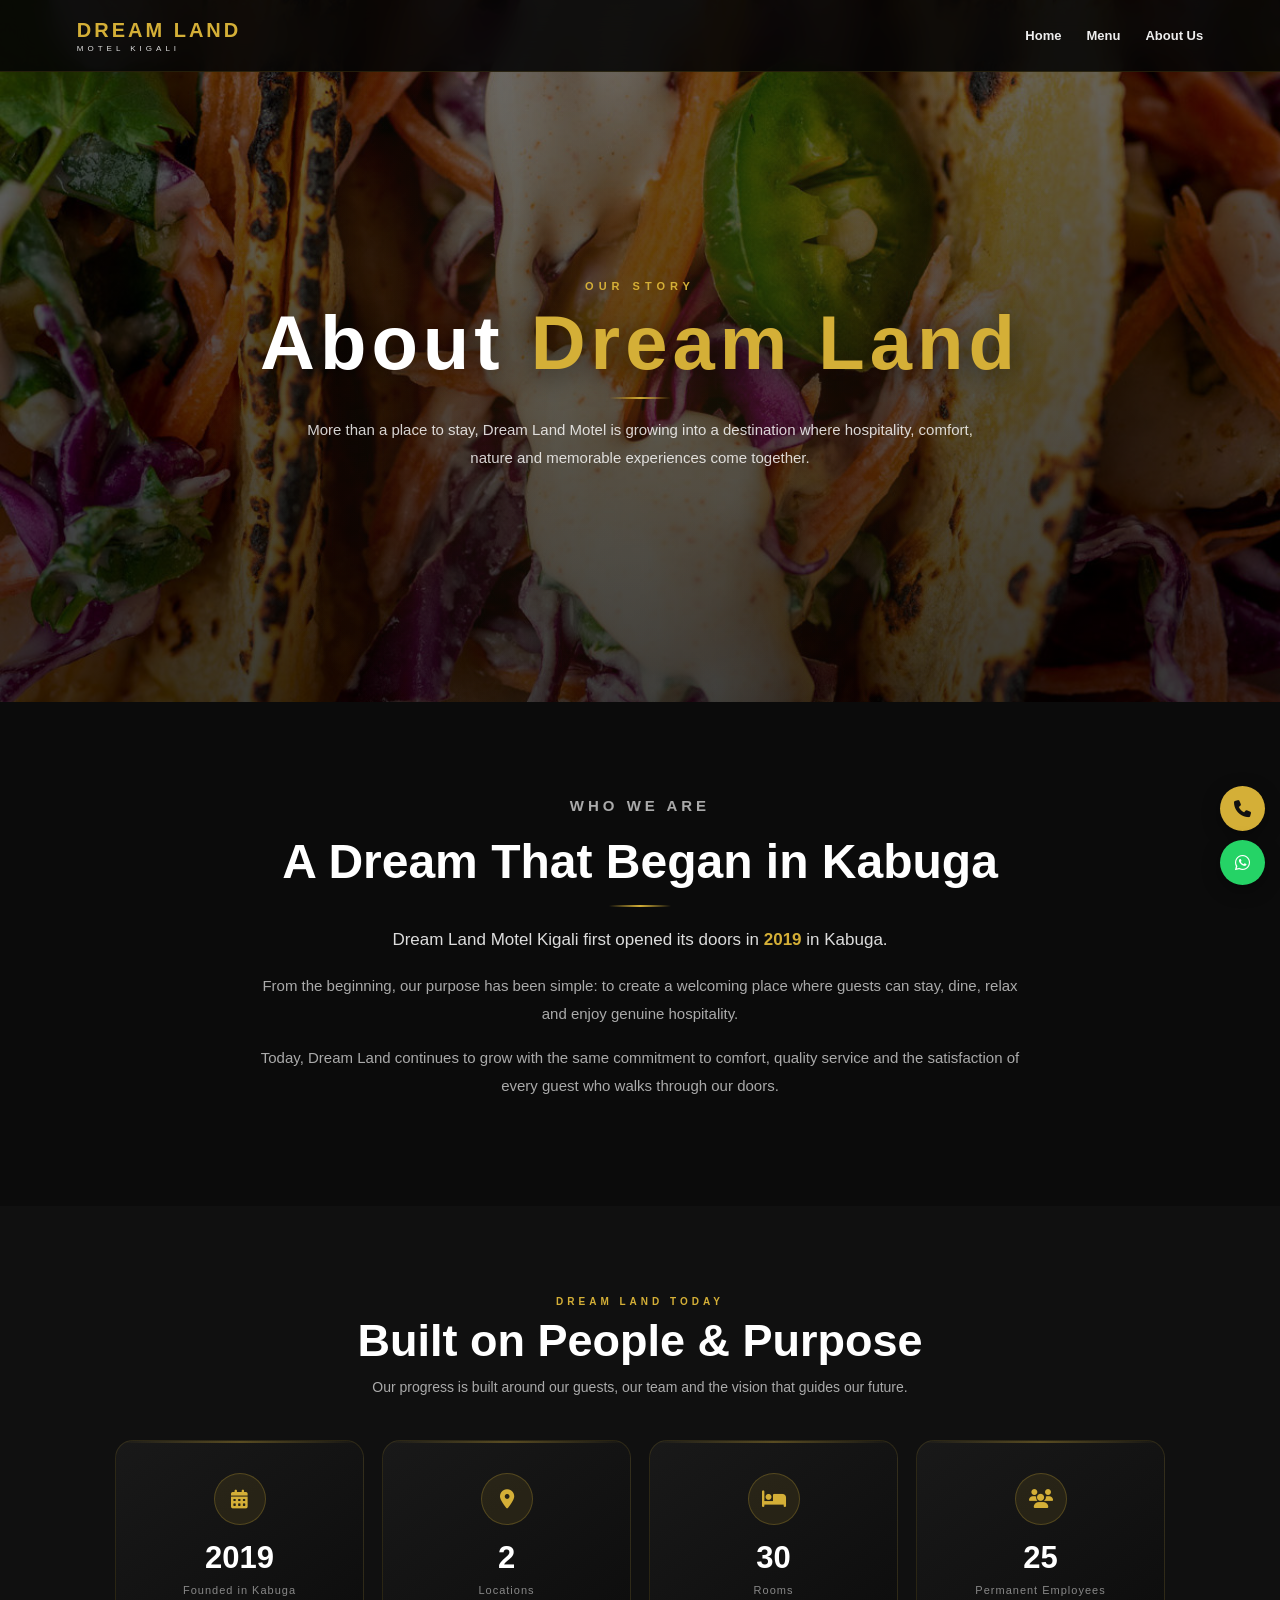
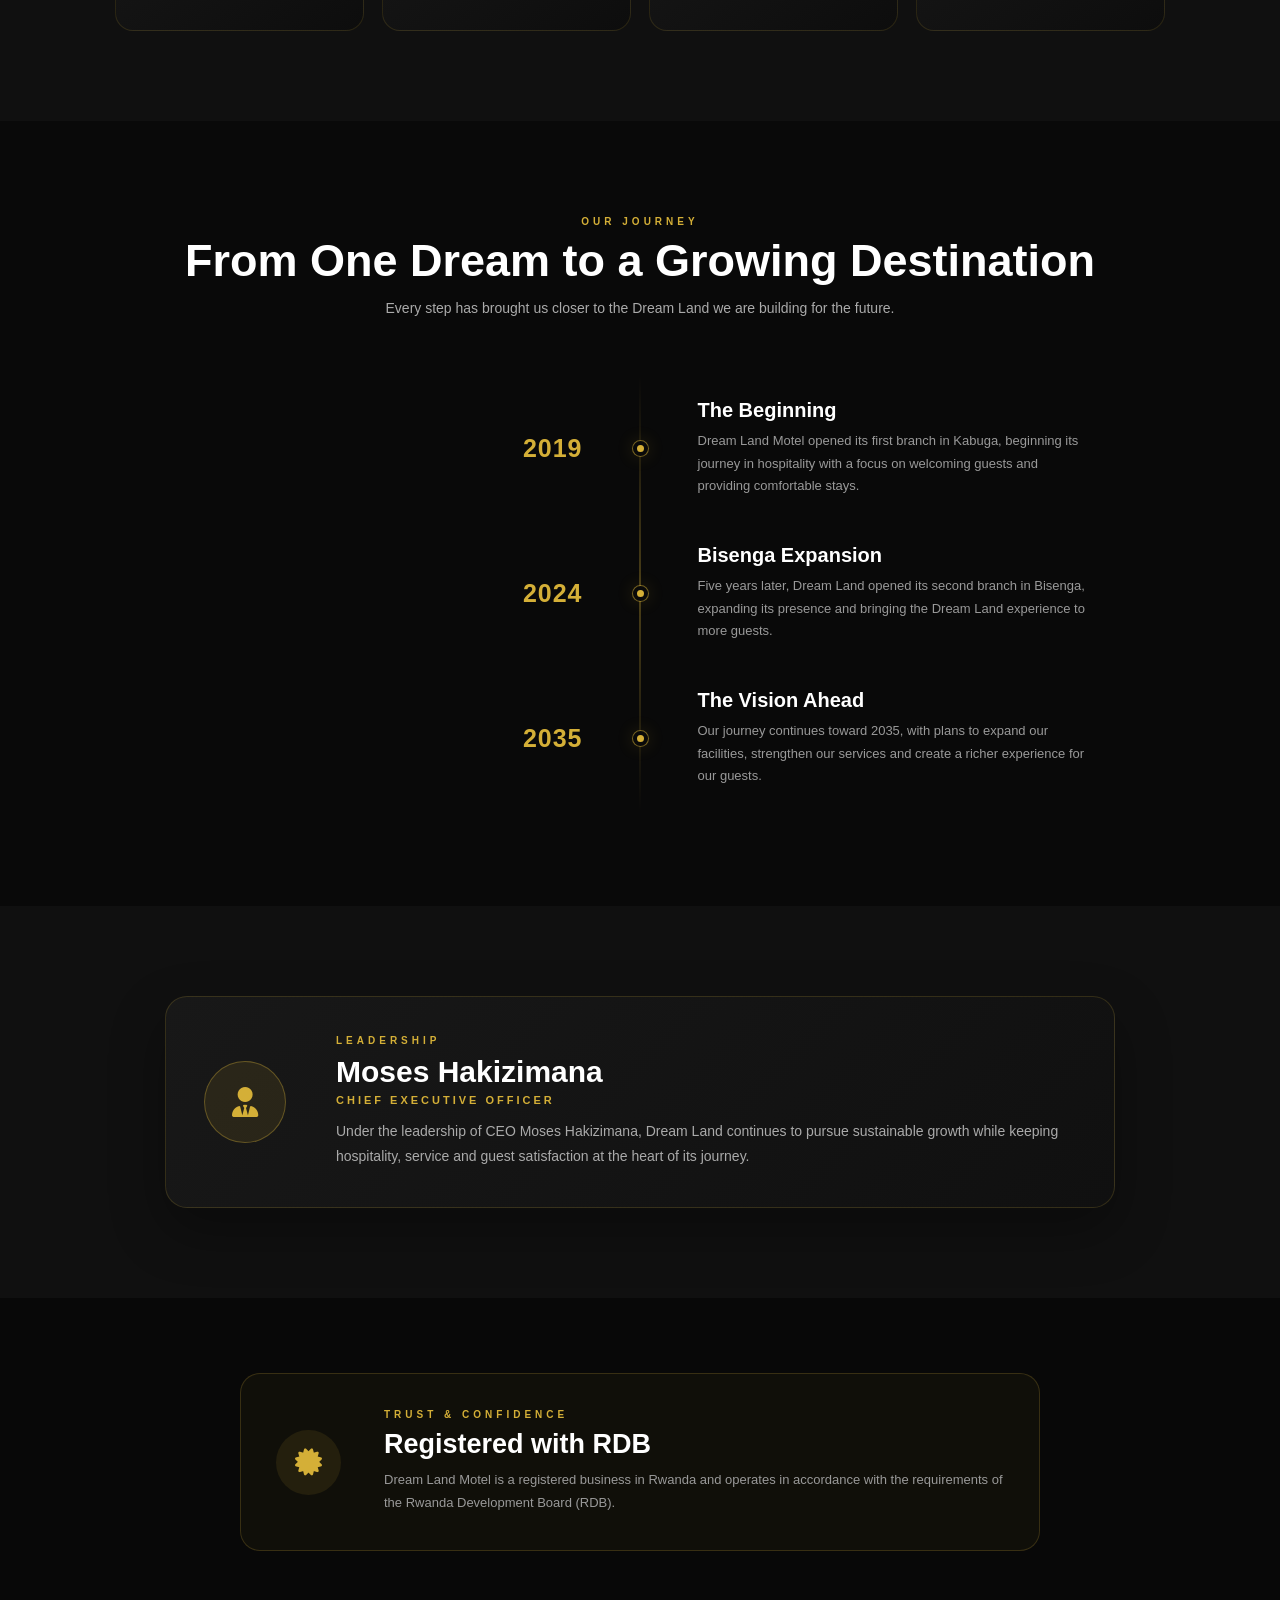
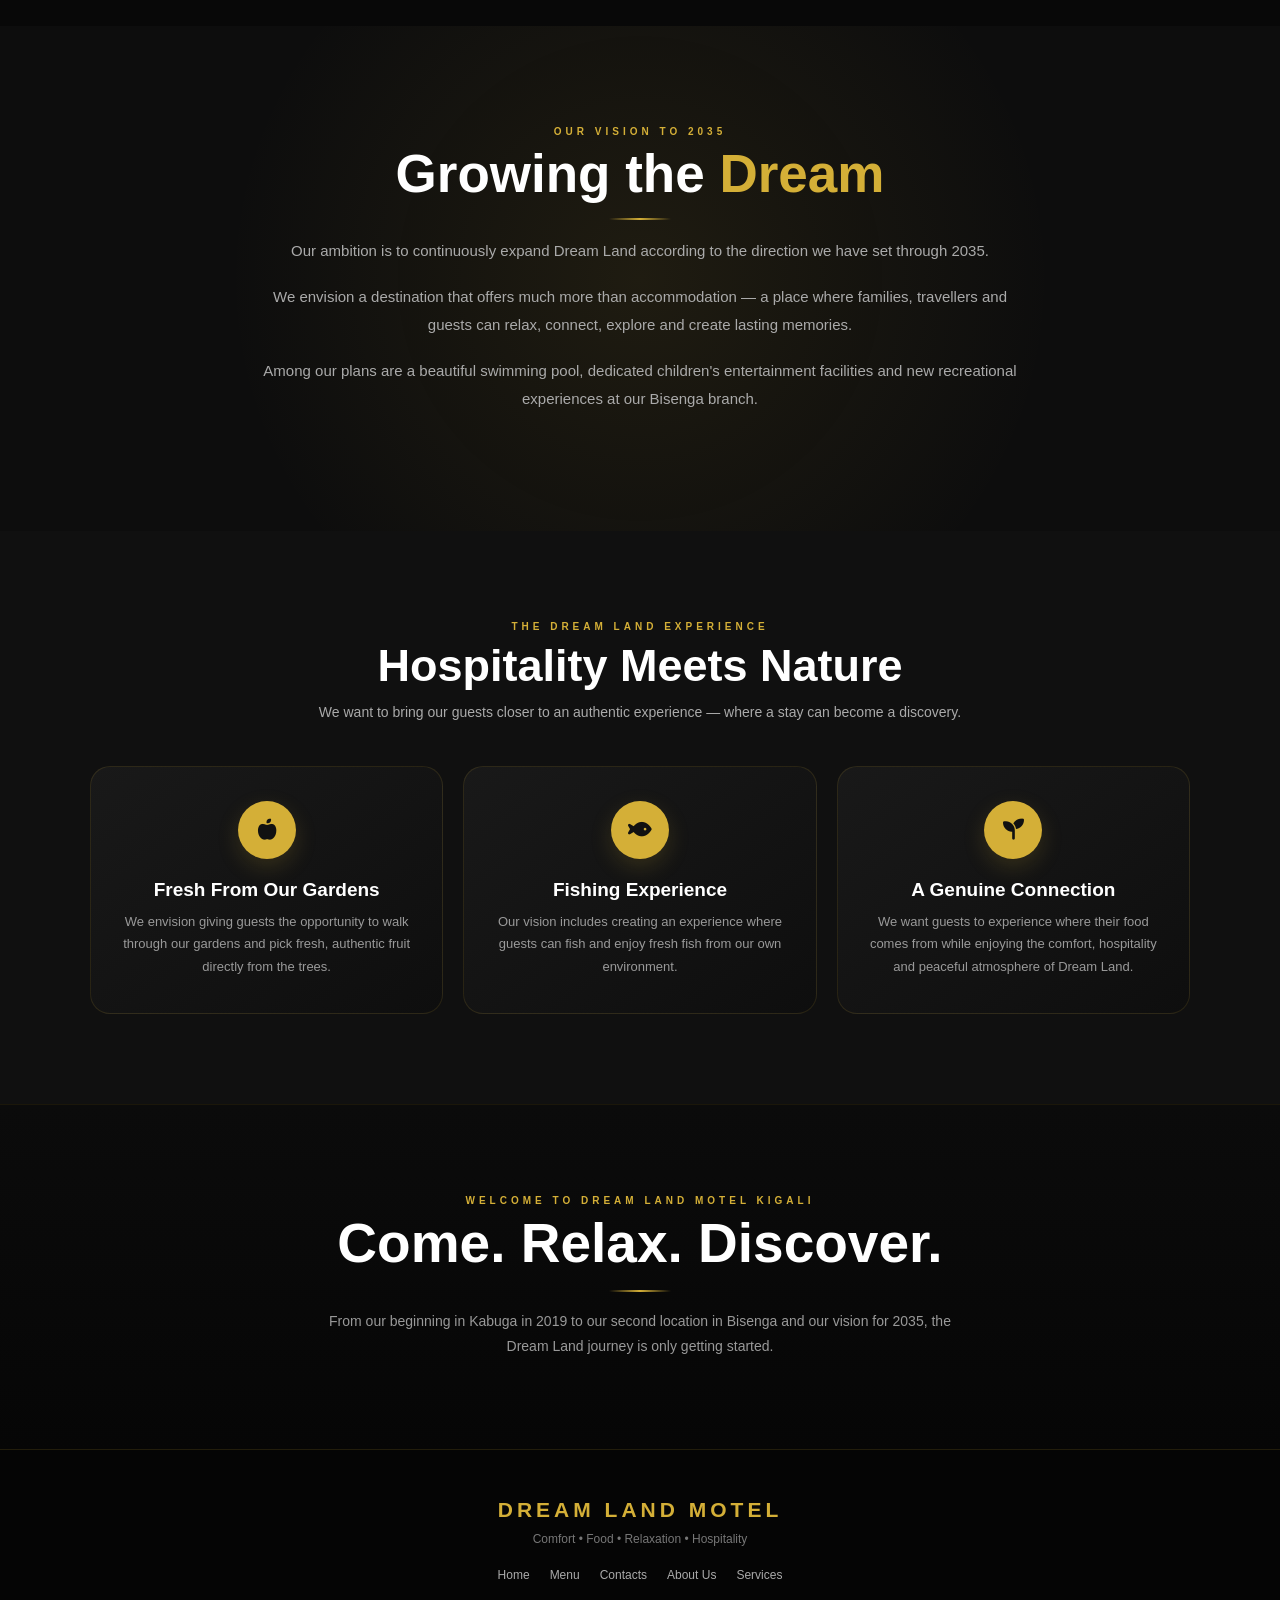
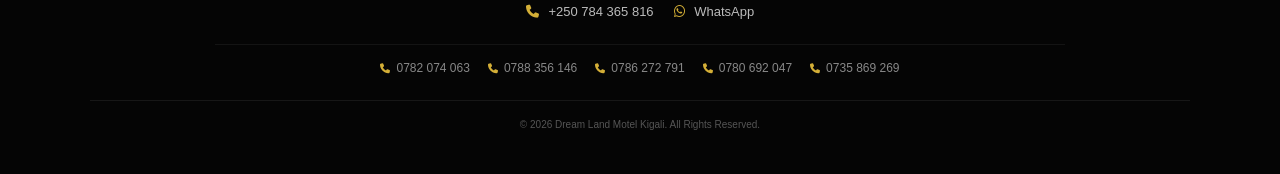
==== about.html @ d2a6b0a1 "Add files via upload" ====
<!DOCTYPE html><html lang="en"><head>
    <meta charset="UTF-8">
    <meta name="viewport" content="width=device-width, initial-scale=1.0"><title>About Us | Dream Land Motel Kigali</title>

<meta
    name="description"
    content="Discover the story, people, vision and future of Dream Land Motel Kigali."
>

<!-- Main Website CSS -->
<link rel="stylesheet" href="style.css">

<!-- About Page CSS -->
<link rel="stylesheet" href="about.css">

<!-- Font Awesome -->
<link
    rel="stylesheet"
    href="https://cdnjs.cloudflare.com/ajax/libs/font-awesome/6.5.2/css/all.min.css"
>

</head><body class="about-page"><!-- =====================================================
     PAGE LOADER
====================================================== -->

<div id="page-loader">

    <div class="loader-logo">
        DREAM LAND
    </div>

    <div class="loader-line"></div>

    <p>MOTEL KIGALI</p>

</div>


<!-- =====================================================
     NAVBAR
====================================================== -->

<header class="navbar">

    <a href="index.html" class="brand">

        <span class="brand-main">
            DREAM LAND
        </span>

        <span class="brand-sub">
            MOTEL KIGALI
        </span>

    </a>


    <button
        class="menu-toggle"
        id="menuToggle"
        aria-label="Open menu"
        aria-expanded="false"
        type="button"
    >
        <i class="fa-solid fa-bars"></i>
    </button>


    <nav class="nav-links" id="navLinks">

        <a href="index.html">
            Home
        </a>

        <a href="menu.html">
            Menu
        </a>

        <a href="about.html" class="active">
            About Us
        </a>

    </nav>

</header>


<!-- =====================================================
     ABOUT HERO
====================================================== -->

<section class="about-hero">

    <div class="about-hero-overlay"></div>


    <div class="about-hero-content reveal">

        <p class="about-kicker">
            OUR STORY
        </p>

        <h1>
            About <span>Dream Land</span>
        </h1>

        <div class="gold-line"></div>

        <p>
            More than a place to stay, Dream Land Motel is
            growing into a destination where hospitality,
            comfort, nature and memorable experiences come together.
        </p>

    </div>

</section>


<!-- =====================================================
     INTRO
====================================================== -->

<section class="about-intro">

    <div class="about-intro-inner reveal">

        <p class="small-label">
            WHO WE ARE
        </p>

        <h2>
            A Dream That Began in Kabuga
        </h2>

        <div class="gold-line"></div>

        <p class="about-lead">

            Dream Land Motel Kigali first opened its doors
            in <strong>2019</strong> in Kabuga.

        </p>

        <p>

            From the beginning, our purpose has been simple:
            to create a welcoming place where guests can stay,
            dine, relax and enjoy genuine hospitality.

        </p>

        <p>

            Today, Dream Land continues to grow with the same
            commitment to comfort, quality service and the
            satisfaction of every guest who walks through our doors.

        </p>

    </div>

</section>


<!-- =====================================================
     FACTS
====================================================== -->

<section class="about-facts">

    <div class="section-heading reveal">

        <p class="small-label">
            DREAM LAND TODAY
        </p>

        <h2>
            Built on People & Purpose
        </h2>

        <p>
            Our progress is built around our guests,
            our team and the vision that guides our future.
        </p>

    </div>


    <div class="about-facts-grid">


        <div class="about-fact-card reveal">

            <div class="about-fact-icon">
                <i class="fa-solid fa-calendar-days"></i>
            </div>

            <strong>
                2019
            </strong>

            <span>
                Founded in Kabuga
            </span>

        </div>


        <div class="about-fact-card reveal">

            <div class="about-fact-icon">
                <i class="fa-solid fa-location-dot"></i>
            </div>

            <strong>
                2
            </strong>

            <span>
                Locations
            </span>

        </div>


        <div class="about-fact-card reveal">

            <div class="about-fact-icon">
                <i class="fa-solid fa-bed"></i>
            </div>

            <strong>
                30
            </strong>

            <span>
                Rooms
            </span>

        </div>


        <div class="about-fact-card reveal">

            <div class="about-fact-icon">
                <i class="fa-solid fa-users"></i>
            </div>

            <strong>
                25
            </strong>

            <span>
                Permanent Employees
            </span>

        </div>

    </div>

</section>


<!-- =====================================================
     JOURNEY
====================================================== -->

<section class="about-journey">

    <div class="section-heading reveal">

        <p class="small-label">
            OUR JOURNEY
        </p>

        <h2>
            From One Dream to a Growing Destination
        </h2>

        <p>
            Every step has brought us closer to the Dream Land
            we are building for the future.
        </p>

    </div>


    <div class="journey-timeline">


        <div class="journey-item reveal">

            <div class="journey-year">
                2019
            </div>

            <div class="journey-dot"></div>

            <div class="journey-content">

                <h3>
                    The Beginning
                </h3>

                <p>
                    Dream Land Motel opened its first branch
                    in Kabuga, beginning its journey in
                    hospitality with a focus on welcoming
                    guests and providing comfortable stays.
                </p>

            </div>

        </div>


        <div class="journey-item reveal">

            <div class="journey-year">
                2024
            </div>

            <div class="journey-dot"></div>

            <div class="journey-content">

                <h3>
                    Bisenga Expansion
                </h3>

                <p>
                    Five years later, Dream Land opened its
                    second branch in Bisenga, expanding its
                    presence and bringing the Dream Land
                    experience to more guests.
                </p>

            </div>

        </div>


        <div class="journey-item reveal">

            <div class="journey-year">
                2035
            </div>

            <div class="journey-dot"></div>

            <div class="journey-content">

                <h3>
                    The Vision Ahead
                </h3>

                <p>
                    Our journey continues toward 2035, with
                    plans to expand our facilities, strengthen
                    our services and create a richer experience
                    for our guests.
                </p>

            </div>

        </div>

    </div>

</section>


<!-- =====================================================
     LEADERSHIP
====================================================== -->

<section class="about-leadership">

    <div class="leadership-card reveal">

        <div class="leadership-icon">

            <i class="fa-solid fa-user-tie"></i>

        </div>


        <div>

            <p class="small-label">
                LEADERSHIP
            </p>

            <h2>
                Moses Hakizimana
            </h2>

            <p class="leadership-role">
                Chief Executive Officer
            </p>

            <p>
                Under the leadership of CEO Moses Hakizimana,
                Dream Land continues to pursue sustainable growth
                while keeping hospitality, service and guest
                satisfaction at the heart of its journey.
            </p>

        </div>

    </div>

</section>


<!-- =====================================================
     TRUST / RDB
====================================================== -->

<section class="about-trust">

    <div class="about-trust-content reveal">

        <div class="trust-icon">

            <i class="fa-solid fa-certificate"></i>

        </div>


        <div>

            <p class="small-label">
                TRUST & CONFIDENCE
            </p>

            <h2>
                Registered with RDB
            </h2>

            <p>
                Dream Land Motel is a registered business
                in Rwanda and operates in accordance with
                the requirements of the Rwanda Development
                Board (RDB).
            </p>

        </div>

    </div>

</section>


<!-- =====================================================
     VISION 2035
====================================================== -->

<section class="about-vision">

    <div class="vision-inner reveal">

        <p class="small-label">
            OUR VISION TO 2035
        </p>

        <h2>
            Growing the <span>Dream</span>
        </h2>

        <div class="gold-line"></div>

        <p>
            Our ambition is to continuously expand Dream Land
            according to the direction we have set through 2035.
        </p>

        <p>
            We envision a destination that offers much more
            than accommodation — a place where families,
            travellers and guests can relax, connect, explore
            and create lasting memories.
        </p>

        <p>
            Among our plans are a beautiful swimming pool,
            dedicated children's entertainment facilities
            and new recreational experiences at our Bisenga branch.
        </p>

    </div>

</section>


<!-- =====================================================
     DREAM LAND EXPERIENCE
====================================================== -->

<section class="about-experience">

    <div class="section-heading reveal">

        <p class="small-label">
            THE DREAM LAND EXPERIENCE
        </p>

        <h2>
            Hospitality Meets Nature
        </h2>

        <p>
            We want to bring our guests closer to an authentic
            experience — where a stay can become a discovery.
        </p>

    </div>


    <div class="experience-grid">


        <div class="experience-card reveal">

            <div class="experience-icon">

                <i class="fa-solid fa-apple-whole"></i>

            </div>

            <h3>
                Fresh From Our Gardens
            </h3>

            <p>
                We envision giving guests the opportunity to
                walk through our gardens and pick fresh,
                authentic fruit directly from the trees.
            </p>

        </div>


        <div class="experience-card reveal">

            <div class="experience-icon">

                <i class="fa-solid fa-fish"></i>

            </div>

            <h3>
                Fishing Experience
            </h3>

            <p>
                Our vision includes creating an experience
                where guests can fish and enjoy fresh fish
                from our own environment.
            </p>

        </div>


        <div class="experience-card reveal">

            <div class="experience-icon">

                <i class="fa-solid fa-seedling"></i>

            </div>

            <h3>
                A Genuine Connection
            </h3>

            <p>
                We want guests to experience where their food
                comes from while enjoying the comfort,
                hospitality and peaceful atmosphere of Dream Land.
            </p>

        </div>

    </div>

</section>


<!-- =====================================================
     FINAL CTA
====================================================== -->

<section class="about-final">

    <div class="about-final-inner reveal">

        <p class="small-label">
            WELCOME TO DREAM LAND MOTEL KIGALI
        </p>

        <h2>
            Come. Relax. Discover.
        </h2>

        <div class="gold-line"></div>

        <p>
            From our beginning in Kabuga in 2019 to our second
            location in Bisenga and our vision for 2035,
            the Dream Land journey is only getting started.
        </p>

    </div>

</section>


<!-- =====================================================
     FLOATING CONTACT
====================================================== -->

<div class="floating-actions">

    <a
        href="tel:+250784365816"
        class="floating-call"
        aria-label="Call Dream Land Motel"
    >

        <i class="fa-solid fa-phone"></i>

    </a>


    <a
        href="https://wa.me/250784365816"
        class="floating-whatsapp"
        target="_blank"
        rel="noopener noreferrer"
        aria-label="WhatsApp Dream Land Motel"
    >

        <i class="fa-brands fa-whatsapp"></i>

    </a>

</div>


<!-- =====================================================
     FOOTER
====================================================== -->

<footer>

    <div class="footer-logo">
        DREAM LAND MOTEL
    </div>

    <p>
        Comfort • Food • Relaxation • Hospitality
    </p>


    <div class="footer-links">

        <a href="index.html">
            Home
        </a>

        <a href="menu.html">
            Menu
        </a>

        <a href="contact.html">
            Contacts
        </a>

        <a href="about.html">
            About Us
        </a>

        <a href="services.html">
            Services
        </a>

    </div>


    <div class="footer-contact">

        <a href="tel:+250784365816">

            <i class="fa-solid fa-phone"></i>

            +250 784 365 816

        </a>


        <a
            href="https://wa.me/250784365816"
            target="_blank"
            rel="noopener noreferrer"
        >

            <i class="fa-brands fa-whatsapp"></i>

            WhatsApp

        </a>

    </div>


    <div class="footer-other-numbers">

        <a href="tel:+250782074063">
            <i class="fa-solid fa-phone"></i>
            0782 074 063
        </a>

        <a href="tel:+250788356146">
            <i class="fa-solid fa-phone"></i>
            0788 356 146
        </a>

        <a href="tel:+250786272791">
            <i class="fa-solid fa-phone"></i>
            0786 272 791
        </a>

        <a href="tel:+250780692047">
            <i class="fa-solid fa-phone"></i>
            0780 692 047
        </a>

        <a href="tel:+250735869269">
            <i class="fa-solid fa-phone"></i>
            0735 869 269
        </a>

    </div>


    <p class="copyright">
        © 2026 Dream Land Motel Kigali.
        All Rights Reserved.
    </p>

</footer>


<!-- =====================================================
     JAVASCRIPT
====================================================== -->

<script src="script.js"></script>

</body></html>
---- style.css ----
/* =====================================================
   DREAM LAND MOTEL KIGALI
   PREMIUM HOME PAGE STYLE
===================================================== */

* {
    margin: 0;
    padding: 0;
    box-sizing: border-box;
}

html {
    scroll-behavior: smooth;
}

body {
    font-family: Arial, Helvetica, sans-serif;
    background: #080808;
    color: #fff;
    overflow-x: hidden;
}

a {
    text-decoration: none;
    color: inherit;
}

:root {
    --gold: #d4af37;
    --gold-light: #f3d56b;
    --black: #070707;
    --dark: #101010;
    --white: #fff;
    --gray: #aaa;
}

/* =====================================================
   PAGE LOADER
===================================================== */

#page-loader {
    position: fixed;
    inset: 0;
    z-index: 9999;

    display: flex;
    flex-direction: column;
    align-items: center;
    justify-content: center;

    background: #070707;

    transition:
        opacity .7s ease,
        visibility .7s ease;
}

#page-loader.hide {
    opacity: 0;
    visibility: hidden;
}

.loader-logo {
    color: var(--gold);
    font-size: 27px;
    font-weight: 800;
    letter-spacing: 6px;
}

.loader-line {
    width: 70px;
    height: 2px;
    margin: 13px 0;

    background: var(--gold);

    animation: loaderLine 1.5s ease-in-out infinite;
}

#page-loader p {
    color: #888;
    font-size: 10px;
    letter-spacing: 4px;
}

@keyframes loaderLine {
    0%,
    100% {
        width: 30px;
        opacity: .35;
    }

    50% {
        width: 90px;
        opacity: 1;
    }
}

/* =====================================================
   NAVBAR
===================================================== */

.navbar {
    position: fixed;
    top: 0;
    left: 0;
    width: 100%;

    min-height: 72px;
    padding: 12px 6%;

    display: flex;
    align-items: center;
    justify-content: space-between;

    background: rgba(5, 5, 5, .84);
    backdrop-filter: blur(14px);
    -webkit-backdrop-filter: blur(14px);

    border-bottom: 1px solid rgba(212, 175, 55, .14);

    z-index: 1000;
}

/* BRAND */

.brand {
    display: flex;
    flex-direction: column;
}

.brand-main {
    color: var(--gold);
    font-size: 20px;
    font-weight: 800;
    letter-spacing: 3px;
}

.brand-sub {
    margin-top: 2px;

    color: #ddd;
    font-size: 8px;
    letter-spacing: 4px;
}

/* DESKTOP NAV */

.nav-links {
    display: flex;
    align-items: center;
    gap: 25px;
}

.nav-links a {
    position: relative;

    padding: 7px 0;

    color: #eee;
    font-size: 13px;
    font-weight: 600;

    transition: color .3s ease;
}

.nav-links a::after {
    content: "";

    position: absolute;
    left: 50%;
    bottom: 0;

    width: 0;
    height: 2px;

    background: var(--gold);

    transform: translateX(-50%);

    transition: width .3s ease;
}

.nav-links a:hover {
    color: var(--gold);
}

.nav-links a:hover::after {
    width: 100%;
}

/* =====================================================
   MENU TOGGLE
===================================================== */

.menu-toggle {
    display: none;

    width: 42px;
    height: 42px;

    align-items: center;
    justify-content: center;

    border: 1px solid rgba(212, 175, 55, .55);
    border-radius: 50%;

    background: rgba(0, 0, 0, .25);

    color: var(--gold);
    font-size: 19px;

    cursor: pointer;

    transition:
        background .3s ease,
        transform .3s ease;
}

.menu-toggle:hover {
    background: rgba(212, 175, 55, .12);
    transform: rotate(5deg);
}

/* =====================================================
   HERO
===================================================== */

.hero {
    position: relative;

    min-height: 100svh;

    display: flex;
    align-items: center;
    justify-content: center;

    text-align: center;

    background:
        linear-gradient(
            180deg,
            rgba(0, 0, 0, .58) 0%,
            rgba(0, 0, 0, .50) 45%,
            rgba(0, 0, 0, .78) 100%
        ),
        url("hero.jpg") center center / cover no-repeat;

    overflow: hidden;
}

.hero-overlay {
    position: absolute;
    inset: 0;

    background:
        radial-gradient(
            circle at center,
            rgba(212, 175, 55, .08),
            transparent 58%
        );

    pointer-events: none;
}

.hero-content {
    position: relative;
    z-index: 2;

    width: min(720px, 90%);

    padding-top: 70px;
    padding-bottom: 30px;

    animation: heroEnter 1s ease both;
}

@keyframes heroEnter {
    from {
        opacity: 0;
        transform: translateY(18px);
    }

    to {
        opacity: 1;
        transform: translateY(0);
    }
}

/* HERO LABEL */

.hero-label {
    margin-bottom: 10px;

    color: var(--gold);
    font-size: 11px;
    font-weight: 700;
    letter-spacing: 5px;
}

/* MAIN TITLE */

.hero h1 {
    color: #fff;

    font-size: clamp(46px, 8vw, 82px);
    font-weight: 900;

    line-height: .94;
    letter-spacing: 7px;

    text-shadow:
        0 5px 30px rgba(0, 0, 0, .55);
}

/* SUB TITLE */

.hero h2 {
    margin-top: 9px;

    color: var(--gold);

    font-size: clamp(17px, 3vw, 26px);
    font-weight: 500;

    line-height: 1;
    letter-spacing: 7px;
}

/* GOLD LINE */

.gold-line {
    width: 62px;
    height: 2px;

    margin: 17px auto;

    background:
        linear-gradient(
            90deg,
            transparent,
            var(--gold),
            transparent
        );
}

/* HERO DESCRIPTION */

.hero-text {
    max-width: 570px;

    margin: 0 auto;

    color: rgba(255, 255, 255, .82);

    font-size: 14px;
    line-height: 1.7;
}

/* =====================================================
   VIEW OUR MENU
   SPECIAL BUTTON
===================================================== */

.hero-menu-action {
    margin-top: 25px;
    margin-bottom: 25px;
}

.our-menu-pulse {
    position: relative;

    display: inline-flex;
    align-items: center;
    justify-content: center;

    min-width: 225px;

    padding: 13px 27px;

    border-radius: 999px;

    background:
        linear-gradient(
            135deg,
            var(--gold),
            var(--gold-light)
        );

    color: #111;

    font-size: 16px;
    font-weight: 800;
    letter-spacing: .6px;

    border: 1px solid rgba(255, 255, 255, .28);

    box-shadow:
        0 8px 25px rgba(212, 175, 55, .22);

    animation: menuGlow 2s ease-in-out infinite;

    transition:
        transform .3s ease,
        box-shadow .3s ease;
}

.our-menu-pulse::before {
    content: "";

    position: absolute;
    inset: -4px;

    border: 1px solid rgba(212, 175, 55, .35);
    border-radius: inherit;

    opacity: 0;

    animation: menuRing 2s ease-in-out infinite;
}

.our-menu-pulse:hover {
    transform: translateY(-3px);

    box-shadow:
        0 12px 32px rgba(212, 175, 55, .38);
}

@keyframes menuGlow {
    0%,
    100% {
        box-shadow:
            0 7px 22px rgba(212, 175, 55, .18);
    }

    50% {
        box-shadow:
            0 9px 30px rgba(212, 175, 55, .38);
    }
}

@keyframes menuRing {
    0% {
        transform: scale(.95);
        opacity: 0;
    }

    40% {
        opacity: .45;
    }

    100% {
        transform: scale(1.08);
        opacity: 0;
    }
}

/* =====================================================
   ORDER / BOOK BUTTONS
===================================================== */

.hero-actions {
    display: flex;

    align-items: center;
    justify-content: center;

    gap: 12px;

    flex-wrap: wrap;
}

.hero-button {
    display: inline-flex;

    align-items: center;
    justify-content: center;

    gap: 8px;

    width: 145px;

    padding: 10px 17px;

    border: 1px solid rgba(212, 175, 55, .55);
    border-radius: 999px;

    background:
        rgba(5, 5, 5, .48);

    color: #fff;

    font-size: 12px;
    font-weight: 700;

    backdrop-filter: blur(7px);
    -webkit-backdrop-filter: blur(7px);

    transition:
        transform .3s ease,
        background .3s ease,
        color .3s ease,
        border-color .3s ease;
}

.hero-button i {
    color: var(--gold);
    font-size: 12px;

    transition: color .3s ease;
}

.hero-button:hover {
    transform: translateY(-3px);

    background: var(--gold);
    color: #111;

    border-color: var(--gold);
}

.hero-button:hover i {
    color: #111;
}

/* =====================================================
   INTRO
===================================================== */

.intro {
    padding: 82px 8%;

    text-align: center;

    background: #0b0b0b;
}

.small-label {
    margin-bottom: 9px;

    color: var(--gold);

    font-size: 10px;
    font-weight: 700;

    letter-spacing: 4px;
}

.intro h2,
.final-message h2 {
    color: #fff;

    font-size: clamp(29px, 5vw, 45px);
    line-height: 1.1;
}

.intro > p:last-child,
.final-message > p:last-child {
    max-width: 680px;

    margin: 0 auto;

    color: #aaa;

    font-size: 15px;
    line-height: 1.8;
}

/* =====================================================
   SERVICES
===================================================== */

.home-services {
    padding: 82px 7%;

    background: #0d0d0d;
}

.section-heading {
    margin-bottom: 42px;

    text-align: center;
}

.section-heading h2 {
    margin-bottom: 9px;

    font-size: clamp(29px, 5vw, 45px);
}

.section-heading > p:last-child {
    max-width: 550px;

    margin: 0 auto;

    color: #999;

    font-size: 14px;
    line-height: 1.7;
}

.service-grid {
    display: grid;

    grid-template-columns:
        repeat(3, minmax(0, 1fr));

    gap: 22px;
}

.service-card {
    position: relative;

    overflow: hidden;

    padding-bottom: 25px;

    background:
        linear-gradient(
            180deg,
            #171717,
            #111
        );

    border: 1px solid rgba(212, 175, 55, .12);

    border-radius: 16px;

    transition:
        transform .35s ease,
        border-color .35s ease,
        box-shadow .35s ease;
}

.service-card:hover {
    transform: translateY(-7px);

    border-color: rgba(212, 175, 55, .42);

    box-shadow:
        0 18px 40px rgba(0, 0, 0, .4);
}

.service-image {
    height: 205px;

    overflow: hidden;
}

.service-image img {
    width: 100%;
    height: 100%;

    display: block;

    object-fit: cover;

    transition: transform .6s ease;
}

.service-card:hover .service-image img {
    transform: scale(1.07);
}

.service-icon {
    position: relative;

    width: 50px;
    height: 50px;

    display: flex;
    align-items: center;
    justify-content: center;

    margin: -25px auto 15px;

    background: var(--gold);

    border: 4px solid #171717;
    border-radius: 50%;

    color: #111;

    font-size: 18px;
}

.service-card h3 {
    margin-bottom: 9px;

    text-align: center;

    font-size: 18px;
}

.service-card p {
    padding: 0 22px;

    text-align: center;

    color: #999;

    font-size: 13px;
    line-height: 1.7;
}

/* =====================================================
   LOCATIONS
===================================================== */

.locations-preview {
    padding: 82px 7%;

    background: #111;
}

.location-grid {
    display: grid;

    grid-template-columns:
        repeat(2, minmax(0, 1fr));

    gap: 22px;

    max-width: 850px;

    margin: 0 auto;
}

.location-card {
    padding: 30px 25px;

    text-align: center;

    background: #0a0a0a;

    border: 1px solid rgba(212, 175, 55, .17);

    border-radius: 16px;

    transition:
        transform .3s ease,
        border-color .3s ease;
}

.location-card:hover {
    transform: translateY(-5px);

    border-color: rgba(212, 175, 55, .42);
}

.location-label {
    color: var(--gold);

    font-size: 9px;
    font-weight: 700;

    letter-spacing: 3px;
}

.location-card h3 {
    margin: 9px 0;

    font-size: 26px;
}

.location-card p {
    margin-bottom: 17px;

    color: #999;

    font-size: 13px;
}

.location-card a {
    display: inline-flex;

    align-items: center;

    gap: 7px;

    color: var(--gold);

    font-size: 12px;
    font-weight: 600;

    transition: color .3s ease;
}

.location-card a:hover {
    color: var(--gold-light);
}

/* =====================================================
   FINAL MESSAGE
===================================================== */

.final-message {
    padding: 82px 8%;

    text-align: center;

    background: #0b0b0b;
}

/* =====================================================
   FLOATING CONTACT
===================================================== */

.floating-actions {
    position: fixed;

    right: 15px;
    bottom: 15px;

    display: flex;

    flex-direction: column;

    gap: 9px;

    z-index: 900;
}

.floating-actions a {
    width: 45px;
    height: 45px;

    display: flex;

    align-items: center;
    justify-content: center;

    border-radius: 50%;

    font-size: 17px;

    box-shadow:
        0 5px 18px rgba(0, 0, 0, .38);

    transition:
        transform .3s ease;
}

.floating-actions a:hover {
    transform: scale(1.08);
}

.floating-call {
    background: var(--gold);
    color: #111;
}

.floating-whatsapp {
    background: #25d366;
    color: #fff;
}

/* =====================================================
   FOOTER
===================================================== */

footer {
    padding: 48px 7% 22px;

    text-align: center;

    background: #050505;

    border-top: 1px solid rgba(212, 175, 55, .14);
}

.footer-logo {
    color: var(--gold);

    font-size: 21px;
    font-weight: 800;

    letter-spacing: 4px;
}

footer > p {
    margin: 10px 0 22px;

    color: #777;

    font-size: 12px;
}

.footer-links {
    display: flex;

    align-items: center;
    justify-content: center;

    flex-wrap: wrap;

    gap: 20px;

    margin-bottom: 22px;
}

.footer-links a {
    color: #aaa;

    font-size: 12px;

    transition: color .3s ease;
}

.footer-links a:hover {
    color: var(--gold);
}

.footer-contact {
    display: flex;

    align-items: center;
    justify-content: center;

    flex-wrap: wrap;

    gap: 20px;

    margin-bottom: 25px;
}

.footer-contact a {
    color: #bbb;

    font-size: 13px;
}

.footer-contact i {
    margin-right: 6px;

    color: var(--gold);
}

.copyright {
    padding-top: 18px;

    border-top: 1px solid rgba(255, 255, 255, .07);

    color: #555;

    font-size: 10px;
}

/* =====================================================
   REVEAL
===================================================== */

.reveal {
    opacity: 0;

    transform: translateY(25px);

    transition:
        opacity .7s ease,
        transform .7s ease;
}

.reveal.active {
    opacity: 1;

    transform: translateY(0);
}

/* =====================================================
   MOBILE
===================================================== */

@media (max-width: 768px) {

    .navbar {
        min-height: 65px;

        padding: 10px 5%;
    }

    .brand-main {
        font-size: 17px;
        letter-spacing: 2px;
    }

    .brand-sub {
        font-size: 7px;
        letter-spacing: 3px;
    }

    .menu-toggle {
        display: flex;
    }

    /* MOBILE NAV */

    .nav-links {
        position: fixed;

        top: 65px;
        left: 0;

        width: 100%;

        display: flex;
        flex-direction: column;
        align-items: stretch;

        gap: 0;

        background: rgba(7, 7, 7, .98);

        border-top: 1px solid rgba(212, 175, 55, .14);

        max-height: 0;

        opacity: 0;
        visibility: hidden;

        overflow: hidden;

        transform: translateY(-10px);

        transition:
            max-height .45s ease,
            opacity .35s ease,
            transform .45s ease,
            visibility .45s ease;
    }

    .nav-links.open {
        max-height: 400px;

        opacity: 1;
        visibility: visible;

        transform: translateY(0);
    }

    .nav-links a {
        width: 100%;

        padding: 15px 23px;

        border-bottom: 1px solid rgba(255, 255, 255, .055);

        font-size: 14px;

        opacity: 0;

        transform: translateY(-5px);

        transition:
            opacity .35s ease,
            transform .35s ease,
            color .3s ease;
    }

    .nav-links.open a {
        opacity: 1;
        transform: translateY(0);
    }

    .nav-links.open a:nth-child(1) {
        transition-delay: .04s;
    }

    .nav-links.open a:nth-child(2) {
        transition-delay: .08s;
    }

    .nav-links.open a:nth-child(3) {
        transition-delay: .12s;
    }

    .nav-links.open a:nth-child(4) {
        transition-delay: .16s;
    }

    .nav-links.open a:nth-child(5) {
        transition-delay: .20s;
    }

    .nav-links a::after {
        display: none;
    }

    /* HERO */

    .hero {
        min-height: 100svh;

        background-position: center center;
    }

    .hero-content {
        width: min(500px, 90%);

        padding-top: 75px;
        padding-bottom: 20px;
    }

    .hero-label {
        margin-bottom: 8px;

        font-size: 9px;
        letter-spacing: 4px;
    }

    .hero h1 {
        font-size: clamp(42px, 12vw, 65px);

        letter-spacing: 4px;
    }

    .hero h2 {
        margin-top: 7px;

        font-size: 16px;

        letter-spacing: 4px;
    }

    .gold-line {
        width: 55px;

        margin: 14px auto;
    }

    .hero-text {
        max-width: 390px;

        font-size: 12.5px;

        line-height: 1.65;
    }

    /* MENU */

    .hero-menu-action {
        margin-top: 21px;
        margin-bottom: 20px;
    }

    .our-menu-pulse {
        min-width: 205px;

        padding: 12px 23px;

        font-size: 15px;
    }

    /* ACTIONS */

    .hero-actions {
        gap: 9px;
    }

    .hero-button {
        width: 132px;

        padding: 9px 13px;

        font-size: 11px;
    }

    .hero-button i {
        font-size: 11px;
    }

    /* SECTIONS */

    .intro,
    .home-services,
    .locations-preview,
    .final-message {
        padding-top: 68px;
        padding-bottom: 68px;
    }

    .service-grid {
        grid-template-columns: 1fr;

        gap: 18px;
    }

    .service-image {
        height: 210px;
    }

    .location-grid {
        grid-template-columns: 1fr;

        gap: 18px;
    }

    .location-card {
        padding: 27px 20px;
    }

    /* FLOATING */

    .floating-actions {
        right: 12px;
        bottom: 12px;

        gap: 8px;
    }

    .floating-actions a {
        width: 43px;
        height: 43px;

        font-size: 16px;
    }
}

/* =====================================================
   SMALL PHONES
===================================================== */

@media (max-width: 400px) {

    .hero-content {
        padding-top: 72px;
    }

    .hero h1 {
        font-size: 40px;

        letter-spacing: 3px;
    }

    .hero h2 {
        font-size: 14px;

        letter-spacing: 3px;
    }

    .hero-text {
        font-size: 12px;
    }

    .our-menu-pulse {
        min-width: 195px;

        padding: 11px 20px;

        font-size: 14px;
    }

    .hero-button {
        width: 125px;

        padding: 8px 10px;

        font-size: 10.5px;
    }

    .hero-button i {
        font-size: 10px;
    }
}

/* =====================================================
   REDUCE MOTION
===================================================== */

@media (prefers-reduced-motion: reduce) {

    *,
    *::before,
    *::after {
        scroll-behavior: auto !important;

        animation-duration: .01ms !important;
        animation-iteration-count: 1 !important;

        transition-duration: .01ms !important;
    }
}



.footer-other-numbers {
    display: flex;
    justify-content: center;
    align-items: center;
    flex-wrap: wrap;
    gap: 9px 18px;

    max-width: 850px;
    margin: 0 auto 25px;
    padding-top: 16px;

    border-top: 1px solid rgba(255, 255, 255, .06);
}

.footer-other-numbers a {
    display: inline-flex;
    align-items: center;
    gap: 6px;

    color: #888;
    font-size: 12px;

    transition: color .3s ease, transform .3s ease;
}

.footer-other-numbers i {
    color: var(--gold);
    font-size: 10px;
}

.footer-other-numbers a:hover {
    color: var(--gold-light);
    transform: translateY(-2px);
}




/* =====================================================
   LOCATION SOCIAL MEDIA
===================================================== */

.location-socials {
    margin-top: 24px;
    padding-top: 18px;

    border-top: 1px solid rgba(255, 255, 255, .07);
}

.location-socials > p {
    margin-bottom: 12px;

    color: #777;

    font-size: 9px;
    font-weight: 700;

    letter-spacing: 3px;
}

.social-buttons {
    display: flex;
    align-items: center;
    justify-content: center;

    gap: 8px;

    flex-wrap: wrap;
}

.social-buttons a {
    display: inline-flex;
    align-items: center;
    justify-content: center;

    gap: 6px;

    min-width: 92px;

    padding: 8px 12px;

    border: 1px solid rgba(255, 255, 255, .12);
    border-radius: 999px;

    background: rgba(255, 255, 255, .035);

    color: #bbb;

    font-size: 10px;
    font-weight: 600;

    transition:
        transform .3s ease,
        color .3s ease,
        border-color .3s ease,
        background .3s ease;
}

.social-buttons i {
    font-size: 12px;
}

.social-buttons a:hover {
    transform: translateY(-3px);

    color: #fff;

    border-color: rgba(212, 175, 55, .5);

    background: rgba(212, 175, 55, .08);
}

.social-facebook i {
    color: #1877f2;
}

.social-instagram i {
    color: #e1306c;
}

.social-tiktok i {
    color: #fff;
}



/* =====================================================
   GOOGLE MAPS BUTTON
===================================================== */

.maps-button {
    display: inline-flex !important;
    align-items: center;
    justify-content: center;

    gap: 8px;

    padding: 10px 17px;

    border: 1px solid rgba(212, 175, 55, .45);
    border-radius: 999px;

    background: rgba(212, 175, 55, .06);

    color: var(--gold) !important;

    font-size: 11px !important;
    font-weight: 700 !important;

    transition:
        transform .3s ease,
        background .3s ease,
        border-color .3s ease,
        color .3s ease,
        box-shadow .3s ease;
}

.maps-button i {
    color: var(--gold);
    font-size: 12px;

    transition: color .3s ease;
}

.maps-button:hover {
    transform: translateY(-3px);

    background: var(--gold);

    border-color: var(--gold);

    color: #111 !important;

    box-shadow:
        0 8px 22px rgba(212, 175, 55, .22);
}

.maps-button:hover i {
    color: #111;
}


/* =====================================================
DREAM LAND MOTEL KIGALI
ABOUT PAGE — PREMIUM STYLE
===================================================== */

/* =====================================================
ABOUT HERO
===================================================== */

.about-hero {
position: relative;
min-height: 78vh;

display: flex;
align-items: center;
justify-content: center;

text-align: center;

padding: 120px 7% 70px;

background:
    linear-gradient(
        180deg,
        rgba(0, 0, 0, .58),
        rgba(0, 0, 0, .76)
    ),
    url("hero.jpg") center / cover no-repeat;

overflow: hidden;

}

.about-hero-overlay {
position: absolute;
inset: 0;

background:
    radial-gradient(
        circle at center,
        rgba(212, 175, 55, .10),
        transparent 62%
    );

pointer-events: none;

}

.about-hero-content {
position: relative;
z-index: 2;

width: min(850px, 92%);

animation: aboutHeroEnter 1s ease both;

}

@keyframes aboutHeroEnter {

from {
    opacity: 0;
    transform: translateY(25px);
}

to {
    opacity: 1;
    transform: translateY(0);
}

}

.about-kicker {
margin-bottom: 14px;

color: var(--gold);

font-size: 11px;
font-weight: 800;

letter-spacing: 5px;

}

.about-hero h1 {
color: #fff;

font-size: clamp(43px, 7vw, 76px);

line-height: .98;

letter-spacing: 5px;

text-shadow:
    0 6px 30px rgba(0, 0, 0, .55);

}

.about-hero h1 span {
color: var(--gold);
}

.about-hero-content > p:last-child {
max-width: 680px;

margin: 0 auto;

color: rgba(255, 255, 255, .82);

font-size: 15px;

line-height: 1.85;

}

/* =====================================================
ABOUT INTRO
===================================================== */

.about-intro {
padding: 90px 8%;

text-align: center;

background: #0b0b0b;

}

.about-intro-inner {
max-width: 850px;

margin: 0 auto;

}

.about-intro h2 {
margin-bottom: 8px;

color: #fff;

font-size: clamp(30px, 5vw, 48px);

line-height: 1.1;

}

.about-intro p {
max-width: 760px;

margin: 0 auto 15px;

color: #aaa;

font-size: 15px;

line-height: 1.9;

}

.about-intro .about-lead {
color: #ddd;

font-size: 17px;

}

.about-intro strong {
color: var(--gold);
}

/* =====================================================
FACTS
===================================================== */

.about-facts {
padding: 90px 7%;

background: #101010;

}

.about-facts-grid {
max-width: 1050px;

margin: 0 auto;

display: grid;

grid-template-columns:
    repeat(4, minmax(0, 1fr));

gap: 18px;

}

.about-fact-card {
position: relative;

padding: 32px 18px;

text-align: center;

background:
    linear-gradient(
        145deg,
        #191919,
        #0d0d0d
    );

border: 1px solid rgba(212, 175, 55, .14);

border-radius: 18px;

overflow: hidden;

transition:
    transform .35s ease,
    border-color .35s ease,
    box-shadow .35s ease;

}

.about-fact-card::before {
content: "";

position: absolute;

left: 0;
top: 0;

width: 100%;
height: 2px;

background:
    linear-gradient(
        90deg,
        transparent,
        var(--gold),
        transparent
    );

opacity: .35;

}

.about-fact-card:hover {
transform: translateY(-7px);

border-color: rgba(212, 175, 55, .45);

box-shadow:
    0 18px 40px rgba(0, 0, 0, .35);

}

.about-fact-icon {
width: 52px;
height: 52px;

margin: 0 auto 17px;

display: flex;
align-items: center;
justify-content: center;

border-radius: 50%;

background:
    rgba(212, 175, 55, .10);

border: 1px solid rgba(212, 175, 55, .25);

color: var(--gold);

font-size: 19px;

}

.about-fact-card strong {
display: block;

margin-bottom: 7px;

color: #fff;

font-size: 31px;

line-height: 1;

}

.about-fact-card span {
color: #888;

font-size: 11px;

letter-spacing: 1px;

}

/* =====================================================
JOURNEY
===================================================== */

.about-journey {
padding: 95px 7%;

background: #090909;

}

.journey-timeline {
position: relative;

max-width: 900px;

margin: 55px auto 0;

}

.journey-timeline::before {
content: "";

position: absolute;

top: 0;
bottom: 0;

left: 50%;

width: 1px;

background:
    linear-gradient(
        180deg,
        transparent,
        rgba(212, 175, 55, .65),
        transparent
    );

transform: translateX(-50%);

}

.journey-item {
position: relative;

display: grid;

grid-template-columns: 1fr 55px 1fr;

align-items: center;

min-height: 145px;

}

.journey-year {
color: var(--gold);

font-size: 25px;

font-weight: 800;

letter-spacing: 1px;

text-align: right;

padding-right: 30px;

}

.journey-dot {
position: relative;
z-index: 2;

width: 15px;
height: 15px;

margin: auto;

border-radius: 50%;

background: var(--gold);

border: 4px solid #090909;

box-shadow:
    0 0 0 1px rgba(212, 175, 55, .5),
    0 0 18px rgba(212, 175, 55, .20);

}

.journey-content {
padding: 22px 0 22px 30px;
}

.journey-content h3 {
margin-bottom: 8px;

color: #fff;

font-size: 20px;

}

.journey-content p {
color: #999;

font-size: 13px;

line-height: 1.75;

}

/* =====================================================
LEADERSHIP
===================================================== */

.about-leadership {
padding: 90px 7%;

background: #101010;

}

.leadership-card {
max-width: 950px;

margin: 0 auto;

display: grid;

grid-template-columns: 100px 1fr;

align-items: center;

gap: 32px;

padding: 38px;

background:
    linear-gradient(
        135deg,
        #181818,
        #101010
    );

border: 1px solid rgba(212, 175, 55, .18);

border-radius: 22px;

box-shadow:
    0 22px 55px rgba(0, 0, 0, .32);

}

.leadership-icon {
width: 82px;
height: 82px;

display: flex;
align-items: center;
justify-content: center;

border-radius: 50%;

background:
    rgba(212, 175, 55, .10);

border: 1px solid rgba(212, 175, 55, .35);

color: var(--gold);

font-size: 30px;

}

.leadership-card h2 {
margin-bottom: 5px;

color: #fff;

font-size: 30px;

}

.leadership-role {
margin-bottom: 13px;

color: var(--gold);

font-size: 11px;
font-weight: 800;

letter-spacing: 3px;
text-transform: uppercase;

}

.leadership-card > div:last-child > p:last-child {
color: #aaa;

font-size: 14px;

line-height: 1.8;

}

/* =====================================================
TRUST / RDB
===================================================== */

.about-trust {
padding: 75px 7%;

background: #080808;

}

.about-trust-content {
max-width: 800px;

margin: 0 auto;

display: grid;

grid-template-columns: 80px 1fr;

align-items: center;

gap: 28px;

padding: 35px;

background:
    rgba(212, 175, 55, .045);

border: 1px solid rgba(212, 175, 55, .20);

border-radius: 20px;

}

.trust-icon {
width: 65px;
height: 65px;

display: flex;
align-items: center;
justify-content: center;

border-radius: 50%;

background:
    rgba(212, 175, 55, .10);

color: var(--gold);

font-size: 27px;

}

.about-trust-content h2 {
margin-bottom: 9px;

color: #fff;

font-size: 27px;

}

.about-trust-content > div:last-child > p:last-child {
color: #999;

font-size: 13px;

line-height: 1.75;

}

/* =====================================================
VISION 2035
===================================================== */

.about-vision {
padding: 100px 7%;

text-align: center;

background:
    radial-gradient(
        circle at center,
        rgba(212, 175, 55, .09),
        transparent 60%
    ),
    #0d0d0d;

}

.vision-inner {
max-width: 850px;

margin: 0 auto;

}

.about-vision h2 {
margin-bottom: 8px;

color: #fff;

font-size: clamp(34px, 5vw, 53px);

line-height: 1.05;

}

.about-vision h2 span {
color: var(--gold);
}

.vision-inner > p:not(.small-label) {
max-width: 760px;

margin: 0 auto 17px;

color: #aaa;

font-size: 15px;

line-height: 1.9;

}

/* =====================================================
EXPERIENCE
===================================================== */

.about-experience {
padding: 90px 7%;

background: #101010;

}

.experience-grid {
max-width: 1100px;

margin: 0 auto;

display: grid;

grid-template-columns:
    repeat(3, minmax(0, 1fr));

gap: 20px;

}

.experience-card {
position: relative;

padding: 34px 25px;

text-align: center;

background:
    linear-gradient(
        145deg,
        #191919,
        #0e0e0e
    );

border: 1px solid rgba(212, 175, 55, .13);

border-radius: 20px;

transition:
    transform .35s ease,
    border-color .35s ease,
    box-shadow .35s ease;

}

.experience-card:hover {
transform: translateY(-7px);

border-color: rgba(212, 175, 55, .45);

box-shadow:
    0 20px 45px rgba(0, 0, 0, .38);

}

.experience-icon {
width: 58px;
height: 58px;

margin: 0 auto 20px;

display: flex;
align-items: center;
justify-content: center;

border-radius: 50%;

background: var(--gold);

color: #111;

font-size: 21px;

box-shadow:
    0 8px 22px rgba(212, 175, 55, .17);

}

.experience-card h3 {
margin-bottom: 10px;

color: #fff;

font-size: 19px;

}

.experience-card p {
color: #999;

font-size: 13px;

line-height: 1.75;

}

/* =====================================================
FINAL CTA
===================================================== */

.about-final {
padding: 90px 8%;

text-align: center;

background:
    linear-gradient(
        180deg,
        #0b0b0b,
        #060606
    );

border-top: 1px solid rgba(212, 175, 55, .10);

}

.about-final-inner {
max-width: 750px;

margin: 0 auto;

}

.about-final h2 {
color: #fff;

font-size: clamp(34px, 6vw, 55px);

line-height: 1.05;

}

.about-final-inner > p:not(.small-label) {
max-width: 650px;

margin: 0 auto;

color: #999;

font-size: 14px;

line-height: 1.8;

}

.about-button {
display: inline-flex;

align-items: center;
justify-content: center;

gap: 9px;

min-width: 175px;

margin-top: 27px;

padding: 12px 22px;

border: 1px solid var(--gold);

border-radius: 999px;

background:
    linear-gradient(
        135deg,
        var(--gold),
        var(--gold-light)
    );

color: #111;

font-size: 12px;
font-weight: 800;

box-shadow:
    0 8px 25px rgba(212, 175, 55, .18);

transition:
    transform .3s ease,
    box-shadow .3s ease;

}

.about-button:hover {
transform: translateY(-3px);

box-shadow:
    0 13px 32px rgba(212, 175, 55, .35);

}

/* =====================================================
MOBILE
===================================================== */

@media (max-width: 768px) {

.about-hero {
    min-height: 68vh;

    padding: 105px 6% 60px;
}

.about-hero h1 {
    font-size: 43px;

    letter-spacing: 3px;
}

.about-kicker {
    font-size: 9px;

    letter-spacing: 4px;
}

.about-hero-content > p:last-child {
    font-size: 13px;

    line-height: 1.7;
}


.about-intro,
.about-facts,
.about-journey,
.about-leadership,
.about-trust,
.about-vision,
.about-experience,
.about-final {
    padding-top: 68px;
    padding-bottom: 68px;
}


.about-intro h2 {
    font-size: 30px;
}

.about-intro p {
    font-size: 13px;

    line-height: 1.8;
}

.about-intro .about-lead {
    font-size: 15px;
}


/* FACTS */

.about-facts-grid {
    grid-template-columns: repeat(2, 1fr);

    gap: 13px;
}

.about-fact-card {
    padding: 25px 12px;
}

.about-fact-icon {
    width: 48px;
    height: 48px;

    margin-bottom: 14px;
}

.about-fact-card strong {
    font-size: 27px;
}

.about-fact-card span {
    font-size: 9px;
}


/* JOURNEY */

.journey-timeline {
    margin-top: 38px;
}

.journey-timeline::before {
    left: 18px;

    transform: none;
}

.journey-item {
    grid-template-columns: 38px 1fr;

    min-height: auto;

    margin-bottom: 30px;

    align-items: start;
}

.journey-year {
    grid-column: 1;

    grid-row: 1;

    padding: 0;

    text-align: center;

    font-size: 13px;

    font-weight: 800;

    writing-mode: vertical-rl;

    transform: rotate(180deg);
}

.journey-dot {
    position: absolute;

    left: 11px;
    top: 3px;

    width: 15px;
    height: 15px;
}

.journey-content {
    grid-column: 2;

    padding: 0 0 0 18px;
}

.journey-content h3 {
    font-size: 18px;
}

.journey-content p {
    font-size: 12.5px;

    line-height: 1.7;
}


/* LEADERSHIP */

.leadership-card {
    grid-template-columns: 1fr;

    gap: 20px;

    padding: 30px 20px;

    text-align: center;
}

.leadership-icon {
    width: 72px;
    height: 72px;

    margin: 0 auto;
}

.leadership-card h2 {
    font-size: 27px;
}

.leadership-card > div:last-child > p:last-child {
    font-size: 13px;
}


/* TRUST */

.about-trust-content {
    grid-template-columns: 1fr;

    gap: 18px;

    padding: 28px 20px;

    text-align: center;
}

.trust-icon {
    margin: 0 auto;
}

.about-trust-content h2 {
    font-size: 24px;
}

.about-trust-content > div:last-child > p:last-child {
    font-size: 12.5px;
}


/* VISION */

.about-vision h2 {
    font-size: 36px;
}

.vision-inner > p:not(.small-label) {
    font-size: 13px;

    line-height: 1.8;
}


/* EXPERIENCE */

.experience-grid {
    grid-template-columns: 1fr;

    gap: 15px;
}

.experience-card {
    padding: 28px 20px;
}

.experience-card p {
    font-size: 12.5px;
}


/* FINAL */

.about-final h2 {
    font-size: 35px;
}

.about-final-inner > p:not(.small-label) {
    font-size: 13px;
}

}

/* =====================================================
SMALL PHONES
===================================================== */

@media (max-width: 400px) {

.about-hero h1 {
    font-size: 37px;

    letter-spacing: 2px;
}

.about-hero-content > p:last-child {
    font-size: 12px;
}

.about-facts-grid {
    gap: 9px;
}

.about-fact-card {
    padding: 22px 8px;
}

.about-fact-card strong {
    font-size: 24px;
}

.about-fact-card span {
    font-size: 8px;
}

.journey-content {
    padding-left: 14px;
}

.about-final h2 {
    font-size: 30px;
}

}

/* =====================================================
REDUCE MOTION
===================================================== */

@media (prefers-reduced-motion: reduce) {

.about-hero-content {
    animation: none;
}

.about-fact-card,
.experience-card,
.leadership-card,
.about-button {
    transition: none;
}

}



/* =====================================================
   DREAM LAND MOTEL KIGALI
   PREMIUM STYLE
===================================================== */

* {
    margin: 0;
    padding: 0;
    box-sizing: border-box;
}

html {
    scroll-behavior: smooth;
}

body {
    font-family: Arial, Helvetica, sans-serif;
    background: #080808;
    color: #fff;
    overflow-x: hidden;
}

a {
    text-decoration: none;
    color: inherit;
}

button {
    font-family: inherit;
}

:root {
    --gold: #d4af37;
    --gold-light: #f3d56b;
    --black: #070707;
    --dark: #101010;
    --card: #151515;
    --white: #fff;
    --gray: #aaa;
}

/* =====================================================
   PAGE LOADER
===================================================== */

#page-loader {
    position: fixed;
    inset: 0;
    z-index: 9999;

    display: flex;
    flex-direction: column;
    align-items: center;
    justify-content: center;

    background: #070707;

    transition:
        opacity .7s ease,
        visibility .7s ease;
}

#page-loader.hide {
    opacity: 0;
    visibility: hidden;
}

.loader-logo {
    color: var(--gold);
    font-size: 27px;
    font-weight: 800;
    letter-spacing: 6px;
}

.loader-line {
    width: 70px;
    height: 2px;
    margin: 13px 0;

    background: var(--gold);

    animation: loaderLine 1.5s ease-in-out infinite;
}

#page-loader p {
    color: #888;
    font-size: 10px;
    letter-spacing: 4px;
}

@keyframes loaderLine {

    0%,
    100% {
        width: 30px;
        opacity: .35;
    }

    50% {
        width: 90px;
        opacity: 1;
    }
}

/* =====================================================
   NAVBAR
===================================================== */

.navbar {
    position: fixed;
    top: 0;
    left: 0;
    width: 100%;

    min-height: 72px;
    padding: 12px 6%;

    display: flex;
    align-items: center;
    justify-content: space-between;

    background: rgba(5, 5, 5, .88);
    backdrop-filter: blur(14px);
    -webkit-backdrop-filter: blur(14px);

    border-bottom: 1px solid rgba(212, 175, 55, .14);

    z-index: 1000;
}

/* BRAND */

.brand {
    display: flex;
    flex-direction: column;
}

.brand-main {
    color: var(--gold);
    font-size: 20px;
    font-weight: 800;
    letter-spacing: 3px;
}

.brand-sub {
    margin-top: 2px;

    color: #ddd;
    font-size: 8px;
    letter-spacing: 4px;
}

/* =====================================================
   NAV LINKS
===================================================== */

.nav-links {
    display: flex;
    align-items: center;
    gap: 25px;
}

.nav-links a {
    position: relative;

    padding: 7px 0;

    color: #eee;
    font-size: 13px;
    font-weight: 600;

    transition: color .3s ease;
}

.nav-links a::after {
    content: "";

    position: absolute;
    left: 50%;
    bottom: 0;

    width: 0;
    height: 2px;

    background: var(--gold);

    transform: translateX(-50%);

    transition: width .3s ease;
}

.nav-links a:hover {
    color: var(--gold);
}

.nav-links a:hover::after {
    width: 100%;
}

/* =====================================================
   MENU TOGGLE
===================================================== */

.menu-toggle {
    display: none;

    width: 42px;
    height: 42px;

    align-items: center;
    justify-content: center;

    border: 1px solid rgba(212, 175, 55, .55);
    border-radius: 50%;

    background: rgba(0, 0, 0, .25);

    color: var(--gold);
    font-size: 19px;

    cursor: pointer;

    transition:
        background .3s ease,
        transform .3s ease;
}

.menu-toggle:hover {
    background: rgba(212, 175, 55, .12);
    transform: rotate(5deg);
}

/* =====================================================
   HERO
===================================================== */

.hero {
    position: relative;

    min-height: 72vh;

    display: flex;
    align-items: center;
    justify-content: center;

    text-align: center;

    background:
        linear-gradient(
            180deg,
            rgba(0, 0, 0, .55),
            rgba(0, 0, 0, .78)
        ),
        url("hero.jpg") center / cover no-repeat;

    overflow: hidden;
}

.hero-overlay {
    position: absolute;
    inset: 0;

    background:
        radial-gradient(
            circle at center,
            rgba(212, 175, 55, .09),
            transparent 60%
        );

    pointer-events: none;
}

.hero-content {
    position: relative;
    z-index: 2;

    width: min(720px, 90%);

    padding-top: 80px;

    animation: heroEnter 1s ease both;
}

@keyframes heroEnter {

    from {
        opacity: 0;
        transform: translateY(18px);
    }

    to {
        opacity: 1;
        transform: translateY(0);
    }
}

.hero-label {
    margin-bottom: 10px;

    color: var(--gold);

    font-size: 11px;
    font-weight: 700;

    letter-spacing: 5px;
}

.hero h1 {
    color: #fff;

    font-size: clamp(40px, 7vw, 72px);

    font-weight: 900;

    line-height: .95;

    letter-spacing: 6px;

    text-shadow:
        0 5px 30px rgba(0, 0, 0, .6);
}

.hero h2 {
    margin-top: 10px;

    color: var(--gold);

    font-size: clamp(16px, 3vw, 25px);

    font-weight: 500;

    letter-spacing: 6px;
}

.gold-line {
    width: 62px;
    height: 2px;

    margin: 17px auto;

    background:
        linear-gradient(
            90deg,
            transparent,
            var(--gold),
            transparent
        );
}

.hero-text {
    color: rgba(255, 255, 255, .82);

    font-size: 14px;

    line-height: 1.7;
}

/* =====================================================
   INTRO
===================================================== */

.intro {
    padding: 75px 8%;

    text-align: center;

    background: #0b0b0b;
}

.small-label {
    margin-bottom: 9px;

    color: var(--gold);

    font-size: 10px;

    font-weight: 700;

    letter-spacing: 4px;
}

.intro h2,
.final-message h2,
.section-heading h2 {
    color: #fff;

    font-size: clamp(29px, 5vw, 45px);

    line-height: 1.1;
}

.intro > p:last-child,
.final-message > p:last-child,
.section-heading > p:last-child {
    max-width: 680px;

    margin: 0 auto;

    color: #aaa;

    font-size: 14px;

    line-height: 1.8;
}

/* =====================================================
   MENU SECTION
===================================================== */

.menu-section {
    padding: 80px 7%;

    background:
        linear-gradient(
            180deg,
            #0d0d0d,
            #090909
        );
}

.section-heading {
    margin-bottom: 40px;

    text-align: center;
}

.section-heading h2 {
    margin-bottom: 10px;
}

/* =====================================================
   TEXT SIZE CONTROL
===================================================== */

.text-size-control {
    width: fit-content;

    margin: 0 auto 35px;

    display: flex;

    align-items: center;

    gap: 7px;

    padding: 7px 9px;

    background: #111;

    border: 1px solid rgba(212, 175, 55, .18);

    border-radius: 999px;
}

.text-size-control span {
    margin-right: 4px;

    color: #777;

    font-size: 10px;
}

.text-size-control button {
    width: 32px;
    height: 30px;

    border: 1px solid rgba(212, 175, 55, .25);

    border-radius: 50%;

    background: #171717;

    color: var(--gold);

    font-size: 12px;

    cursor: pointer;

    transition:
        background .25s ease,
        color .25s ease,
        transform .25s ease;
}

.text-size-control button:hover,
.text-size-control button.active {
    background: var(--gold);

    color: #111;

    transform: translateY(-2px);
}

/* =====================================================
   MENU CATEGORY
===================================================== */

.menu-category {
    width: min(900px, 100%);

    margin: 0 auto 30px;

    padding: 30px;

    background:
        linear-gradient(
            145deg,
            #171717,
            #101010
        );

    border: 1px solid rgba(212, 175, 55, .14);

    border-radius: 20px;

    box-shadow:
        0 12px 35px rgba(0, 0, 0, .28);
}

/* =====================================================
   CATEGORY HEADING
===================================================== */

.category-heading {
    display: flex;

    align-items: center;

    gap: 15px;

    margin-bottom: 28px;

    padding-bottom: 18px;

    border-bottom: 1px solid rgba(212, 175, 55, .12);
}

.category-icon {
    width: 52px;
    height: 52px;

    flex-shrink: 0;

    display: flex;

    align-items: center;
    justify-content: center;

    background:
        linear-gradient(
            135deg,
            var(--gold),
            var(--gold-light)
        );

    border-radius: 50%;

    color: #111;

    font-size: 21px;

    box-shadow:
        0 6px 20px rgba(212, 175, 55, .16);
}

.category-heading .small-label {
    margin-bottom: 3px;
}

.category-heading h3 {
    font-size: 27px;

    line-height: 1;
}

/* =====================================================
   MENU SUBCATEGORY
===================================================== */

.menu-subcategory {
    margin-bottom: 28px;
}

.menu-subcategory:last-child {
    margin-bottom: 0;
}

.menu-subcategory h4 {
    position: relative;

    margin-bottom: 10px;
    padding-left: 13px;

    color: var(--gold);

    font-size: 17px;

    font-weight: 700;
}

.menu-subcategory h4::before {
    content: "";

    position: absolute;

    left: 0;
    top: 50%;

    width: 4px;
    height: 17px;

    background: var(--gold);

    border-radius: 999px;

    transform: translateY(-50%);
}

/* =====================================================
   MENU LIST
===================================================== */

.menu-list {
    display: flex;

    flex-direction: column;

    border-top: 1px solid rgba(255, 255, 255, .055);
}

/* =====================================================
   MENU ITEM
===================================================== */

.menu-item {
    min-height: 52px;

    display: flex;

    align-items: center;

    justify-content: space-between;

    gap: 20px;

    padding: 11px 4px;

    border-bottom: 1px solid rgba(255, 255, 255, .055);

    transition:
        background .25s ease,
        padding .25s ease;
}

.menu-item:hover {
    padding-left: 9px;
    padding-right: 9px;

    background: rgba(212, 175, 55, .045);
}

.menu-item span {
    color: #ddd;

    font-size: 14px;

    line-height: 1.45;
}

.menu-item strong {
    flex-shrink: 0;

    color: var(--gold);

    font-size: 13px;

    font-weight: 800;

    text-align: right;

    white-space: nowrap;
}

.menu-item strong small {
    display: block;

    margin-top: 2px;

    color: #888;

    font-size: 9px;

    font-weight: 500;
}

/* =====================================================
   NEW ITEMS
===================================================== */

.new-items {
    width: min(900px, 100%);

    margin: 30px auto;

    padding: 30px;

    background: #101010;

    border: 1px solid rgba(212, 175, 55, .14);

    border-radius: 20px;
}

.new-items-note {
    margin: -10px 0 22px;

    color: #888;

    font-size: 13px;

    line-height: 1.6;
}

.new-items-list {
    display: flex;

    flex-wrap: wrap;

    gap: 8px;
}

.new-items-list span {
    padding: 8px 13px;

    background: rgba(212, 175, 55, .06);

    border: 1px solid rgba(212, 175, 55, .16);

    border-radius: 999px;

    color: #bbb;

    font-size: 11px;
}

/* =====================================================
   PAYMENT
===================================================== */

.payment-section {
    width: min(900px, 100%);

    margin: 35px auto;

    padding: 30px;

    background: #111;

    border: 1px solid rgba(212, 175, 55, .14);

    border-radius: 20px;
}

.payment-grid {
    display: grid;

    grid-template-columns:
        repeat(2, minmax(0, 1fr));

    gap: 18px;
}

.payment-card {
    display: flex;

    flex-direction: column;

    align-items: center;

    justify-content: center;

    padding: 25px 15px;

    text-align: center;

    background: #0b0b0b;

    border: 1px solid rgba(212, 175, 55, .15);

    border-radius: 16px;

    transition:
        transform .3s ease,
        border-color .3s ease,
        box-shadow .3s ease;
}

.payment-card:hover {
    transform: translateY(-5px);

    border-color: rgba(212, 175, 55, .45);

    box-shadow:
        0 12px 28px rgba(0, 0, 0, .35);
}

.payment-icon {
    margin-bottom: 8px;

    font-size: 25px;
}

.payment-location {
    margin-bottom: 7px;

    color: var(--gold);

    font-size: 12px;

    font-weight: 700;

    letter-spacing: 2px;

    text-transform: uppercase;
}

.payment-card strong {
    color: #eee;

    font-size: 14px;
}

.payment-card small {
    margin-top: 7px;

    color: #777;

    font-size: 10px;
}

/* =====================================================
   CONTACT
===================================================== */

.contact-section {
    width: min(900px, 100%);

    margin: 35px auto;

    padding: 30px;

    background: #111;

    border: 1px solid rgba(212, 175, 55, .14);

    border-radius: 20px;
}

.contact-grid {
    display: grid;

    grid-template-columns:
        repeat(2, minmax(0, 1fr));

    gap: 16px;
}

.contact-card {
    padding: 22px;

    background: #0b0b0b;

    border: 1px solid rgba(255, 255, 255, .07);

    border-radius: 15px;

    text-align: center;
}

.contact-number {
    margin-bottom: 14px;

    color: #eee;

    font-size: 17px;

    font-weight: 700;

    letter-spacing: 1px;
}

.contact-actions {
    display: flex;

    justify-content: center;

    gap: 8px;

    flex-wrap: wrap;
}

.call-button,
.whatsapp-button {
    display: inline-flex;

    align-items: center;

    justify-content: center;

    min-width: 105px;

    padding: 9px 13px;

    border-radius: 999px;

    font-size: 11px;

    font-weight: 700;

    transition:
        transform .25s ease,
        opacity .25s ease;
}

.call-button {
    background: var(--gold);

    color: #111;
}

.whatsapp-button {
    background: #25d366;

    color: #fff;
}

.call-button:hover,
.whatsapp-button:hover {
    transform: translateY(-2px);

    opacity: .88;
}

/* =====================================================
   FINAL MESSAGE
===================================================== */

.final-message {
    padding: 75px 8%;

    text-align: center;

    background: #0b0b0b;
}

/* =====================================================
   FLOATING ACTIONS
===================================================== */

.floating-actions {
    position: fixed;

    right: 15px;
    bottom: 15px;

    display: flex;

    flex-direction: column;

    gap: 9px;

    z-index: 900;
}

.floating-actions a {
    width: 45px;
    height: 45px;

    display: flex;

    align-items: center;
    justify-content: center;

    border-radius: 50%;

    font-size: 17px;

    box-shadow:
        0 5px 18px rgba(0, 0, 0, .38);

    transition:
        transform .3s ease;
}

.floating-actions a:hover {
    transform: scale(1.08);
}

.floating-call {
    background: var(--gold);

    color: #111;
}

.floating-whatsapp {
    background: #25d366;

    color: #fff;
}

/* =====================================================
   FOOTER
===================================================== */

footer {
    padding: 48px 7% 22px;

    text-align: center;

    background: #050505;

    border-top: 1px solid rgba(212, 175, 55, .14);
}

.footer-logo {
    color: var(--gold);

    font-size: 21px;

    font-weight: 800;

    letter-spacing: 4px;
}

footer > p {
    margin: 10px 0 22px;

    color: #777;

    font-size: 12px;
}

.copyright {
    padding-top: 18px;

    border-top: 1px solid rgba(255, 255, 255, .07);

    color: #555;

    font-size: 10px;
}

/* =====================================================
   REVEAL
===================================================== */

.reveal {
    opacity: 0;

    transform: translateY(25px);

    transition:
        opacity .7s ease,
        transform .7s ease;
}

.reveal.active {
    opacity: 1;

    transform: translateY(0);
}

/* =====================================================
   MOBILE
===================================================== */

@media (max-width: 768px) {

    .navbar {
        min-height: 65px;

        padding: 10px 5%;
    }

    .brand-main {
        font-size: 17px;

        letter-spacing: 2px;
    }

    .brand-sub {
        font-size: 7px;

        letter-spacing: 3px;
    }

    .menu-toggle {
        display: flex;
    }

    /* MOBILE NAV */

    .nav-links {
        position: fixed;

        top: 65px;
        left: 0;

        width: 100%;

        display: flex;

        flex-direction: column;

        align-items: stretch;

        gap: 0;

        background: rgba(7, 7, 7, .98);

        border-top: 1px solid rgba(212, 175, 55, .14);

        max-height: 0;

        opacity: 0;

        visibility: hidden;

        overflow: hidden;

        transform: translateY(-10px);

        transition:
            max-height .45s ease,
            opacity .35s ease,
            transform .45s ease,
            visibility .45s ease;
    }

    .nav-links.open {
        max-height: 400px;

        opacity: 1;

        visibility: visible;

        transform: translateY(0);
    }

    .nav-links a {
        width: 100%;

        padding: 15px 23px;

        border-bottom: 1px solid rgba(255, 255, 255, .055);

        font-size: 14px;

        opacity: 0;

        transform: translateY(-5px);
    }

    .nav-links.open a {
        opacity: 1;

        transform: translateY(0);
    }

    .nav-links a::after {
        display: none;
    }

    /* HERO */

    .hero {
        min-height: 65vh;
    }

    .hero-content {
        width: min(500px, 90%);

        padding-top: 75px;
    }

    .hero-label {
        font-size: 9px;

        letter-spacing: 4px;
    }

    .hero h1 {
        font-size: clamp(36px, 11vw, 60px);

        letter-spacing: 3px;
    }

    .hero h2 {
        font-size: 15px;

        letter-spacing: 4px;
    }

    .hero-text {
        font-size: 12.5px;
    }

    /* SECTIONS */

    .intro,
    .menu-section,
    .final-message {
        padding-top: 60px;

        padding-bottom: 60px;
    }

    .menu-category,
    .new-items,
    .payment-section,
    .contact-section {
        padding: 22px 17px;

        border-radius: 17px;
    }

    .category-heading {
        gap: 12px;

        margin-bottom: 22px;
    }

    .category-icon {
        width: 45px;
        height: 45px;

        font-size: 18px;
    }

    .category-heading h3 {
        font-size: 23px;
    }

    .menu-subcategory h4 {
        font-size: 15px;
    }

    .menu-item {
        min-height: 50px;

        gap: 12px;

        padding: 10px 2px;
    }

    .menu-item span {
        font-size: 13px;
    }

    .menu-item strong {
        font-size: 12px;
    }

    /* PAYMENT */

    .payment-grid,
    .contact-grid {
        grid-template-columns: 1fr;
    }

    /* FLOATING */

    .floating-actions {
        right: 12px;

        bottom: 12px;

        gap: 8px;
    }

    .floating-actions a {
        width: 43px;

        height: 43px;
    }
}

/* =====================================================
   SMALL PHONES
===================================================== */

@media (max-width: 400px) {

    .hero h1 {
        font-size: 35px;

        letter-spacing: 2px;
    }

    .hero h2 {
        font-size: 13px;

        letter-spacing: 3px;
    }

    .hero-text {
        font-size: 12px;
    }

    .menu-category,
    .new-items,
    .payment-section,
    .contact-section {
        padding: 19px 14px;
    }

    .menu-item span {
        font-size: 12px;
    }

    .menu-item strong {
        font-size: 11px;
    }

    .new-items-list span {
        font-size: 10px;

        padding: 7px 10px;
    }
}

/* =====================================================
   REDUCE MOTION
===================================================== */

@media (prefers-reduced-motion: reduce) {

    *,
    *::before,
    *::after {
        scroll-behavior: auto !important;

        animation-duration: .01ms !important;

        animation-iteration-count: 1 !important;

        transition-duration: .01ms !important;
    }
}



/* =====================================================
   MENU SEARCH
===================================================== */

.menu-tools {
    width: min(900px, 100%);
    margin: 0 auto 35px;
}

.menu-search {
    position: relative;
    width: min(650px, 100%);
    margin: 0 auto 18px;
}

.menu-search input {
    width: 100%;
    height: 54px;

    padding: 0 50px 0 48px;

    border: 1px solid rgba(212, 175, 55, .28);
    border-radius: 999px;

    outline: none;

    background: #111;

    color: #fff;

    font-family: inherit;
    font-size: 14px;

    box-shadow:
        0 10px 30px rgba(0, 0, 0, .25);

    transition:
        border-color .3s ease,
        box-shadow .3s ease;
}

.menu-search input::placeholder {
    color: #777;
}

.menu-search input:focus {
    border-color: var(--gold);

    box-shadow:
        0 0 0 3px rgba(212, 175, 55, .08),
        0 10px 30px rgba(0, 0, 0, .3);
}

.menu-search > i {
    position: absolute;

    left: 19px;
    top: 50%;

    transform: translateY(-50%);

    color: var(--gold);

    font-size: 16px;

    pointer-events: none;
}

.no-results {
    width: min(900px, 100%);

    margin: -5px auto 30px;

    padding: 20px;

    text-align: center;

    color: #999;

    font-size: 14px;

    background: #111;

    border: 1px solid rgba(212, 175, 55, .12);

    border-radius: 15px;
}

@media (max-width: 768px) {

    .menu-search input {
        height: 50px;

        padding-left: 45px;
        padding-right: 18px;

        font-size: 13px;
    }

    .menu-search > i {
        left: 17px;
        font-size: 15px;
    }

}



/* =====================================================
   DREAM LAND MOTEL
   ORDER NOW PAGE
===================================================== */

.order-page {
    background: #0b0b0b;
    color: #f5f5f5;
    min-height: 100vh;
    overflow: hidden;
}

/* =====================================================
   ORDER MAIN LAYOUT
===================================================== */

.order-wrapper {
    height: calc(100vh - 80px);
    display: grid;
    grid-template-columns: minmax(0, 1.15fr) minmax(340px, 0.85fr);
    gap: 0;
    max-width: 1500px;
    margin: 0 auto;
}

/* =====================================================
   LEFT MENU
===================================================== */

.order-menu {
    height: 100%;
    overflow-y: auto;
    overflow-x: hidden;
    padding: 45px 35px 70px;
    border-right: 1px solid rgba(212, 175, 55, 0.25);
    scrollbar-width: thin;
    scrollbar-color: #c9a227 #111;
}

.order-menu::-webkit-scrollbar {
    width: 7px;
}

.order-menu::-webkit-scrollbar-track {
    background: #111;
}

.order-menu::-webkit-scrollbar-thumb {
    background: #c9a227;
    border-radius: 20px;
}

.order-menu-header {
    margin-bottom: 30px;
}

.order-menu-header h1 {
    font-size: clamp(30px, 4vw, 52px);
    margin: 5px 0 10px;
    color: #fff;
}

.order-menu-header > p:last-child {
    color: #aaa;
    line-height: 1.6;
}

/* =====================================================
   SEARCH
===================================================== */

.order-search {
    position: relative;
    margin-bottom: 35px;
}

.order-search i {
    position: absolute;
    left: 18px;
    top: 50%;
    transform: translateY(-50%);
    color: #c9a227;
}

.order-search input {
    width: 100%;
    padding: 15px 18px 15px 48px;
    background: #151515;
    color: #fff;
    border: 1px solid rgba(212, 175, 55, 0.25);
    border-radius: 14px;
    outline: none;
    font-size: 15px;
}

.order-search input:focus {
    border-color: #c9a227;
}

/* =====================================================
   CATEGORY
===================================================== */

.order-category {
    margin-bottom: 42px;
}

.order-category-title {
    display: flex;
    align-items: center;
    gap: 14px;
    margin-bottom: 18px;
    padding-bottom: 12px;
    border-bottom: 1px solid rgba(212, 175, 55, 0.2);
}

.order-category-title i {
    width: 42px;
    height: 42px;
    display: flex;
    align-items: center;
    justify-content: center;
    border-radius: 50%;
    background: rgba(201, 162, 39, 0.12);
    color: #d4af37;
}

.order-category-title h2 {
    font-size: 22px;
    color: #fff;
}

/* =====================================================
   MENU ITEMS
===================================================== */

.order-items {
    display: flex;
    flex-direction: column;
    gap: 9px;
}

.order-item {
    display: flex;
    align-items: center;
    justify-content: space-between;
    gap: 15px;
    padding: 13px 14px;
    background: #121212;
    border: 1px solid rgba(255, 255, 255, 0.06);
    border-radius: 12px;
    transition: 0.25s ease;
}

.order-item:hover {
    border-color: rgba(212, 175, 55, 0.5);
    transform: translateX(3px);
}

.order-item > div {
    min-width: 0;
}

.order-item strong {
    display: block;
    color: #f5f5f5;
    font-size: 15px;
    font-weight: 600;
}

.order-item small {
    display: block;
    margin-top: 4px;
    color: #c9a227;
    font-size: 13px;
}

.select-item {
    flex-shrink: 0;
    width: 38px;
    height: 38px;
    border: 1px solid rgba(212, 175, 55, 0.45);
    border-radius: 50%;
    background: transparent;
    color: #d4af37;
    cursor: pointer;
    transition: 0.25s ease;
}

.select-item:hover {
    background: #d4af37;
    color: #111;
    transform: scale(1.08);
}

/* =====================================================
   RIGHT ORDER CART
===================================================== */

.order-cart {
    height: 100%;
    background: #111;
    padding: 35px;
    display: flex;
    flex-direction: column;
    overflow: hidden;
    box-shadow: -10px 0 40px rgba(0, 0, 0, 0.25);
}

.cart-header {
    display: flex;
    align-items: center;
    justify-content: space-between;
    gap: 15px;
    padding-bottom: 20px;
    border-bottom: 1px solid rgba(212, 175, 55, 0.2);
}

.cart-header h2 {
    margin-top: 5px;
    color: #fff;
}

.cart-count {
    min-width: 38px;
    height: 38px;
    padding: 0 10px;
    display: flex;
    align-items: center;
    justify-content: center;
    border-radius: 50%;
    background: #d4af37;
    color: #111;
    font-weight: 700;
}

/* =====================================================
   CART ITEMS
===================================================== */

.cart-items {
    flex: 1;
    overflow-y: auto;
    padding: 20px 4px;
    scrollbar-width: thin;
    scrollbar-color: #c9a227 #111;
}

.cart-items::-webkit-scrollbar {
    width: 5px;
}

.cart-items::-webkit-scrollbar-thumb {
    background: #c9a227;
    border-radius: 20px;
}

.empty-cart {
    min-height: 180px;
    display: flex;
    align-items: center;
    justify-content: center;
    flex-direction: column;
    text-align: center;
    color: #777;
}

.empty-cart i {
    font-size: 38px;
    color: #c9a227;
    margin-bottom: 15px;
}

.empty-cart p {
    color: #ddd;
    margin-bottom: 5px;
}

/* =====================================================
   TOTAL
===================================================== */

.cart-total {
    display: flex;
    justify-content: space-between;
    align-items: center;
    padding: 18px 0;
    border-top: 1px solid rgba(212, 175, 55, 0.2);
    border-bottom: 1px solid rgba(212, 175, 55, 0.2);
}

.cart-total span {
    color: #aaa;
}

.cart-total strong {
    font-size: 22px;
    color: #d4af37;
}

/* =====================================================
   CUSTOMER FORM
===================================================== */

.customer-form {
    padding-top: 20px;
    overflow-y: auto;
    scrollbar-width: none;
}

.customer-form::-webkit-scrollbar {
    display: none;
}

.customer-form h3 {
    margin-bottom: 15px;
    color: #fff;
}

.customer-form label {
    display: block;
    margin: 11px 0 6px;
    color: #aaa;
    font-size: 13px;
}

.customer-form input,
.customer-form select,
.customer-form textarea {
    width: 100%;
    padding: 12px 13px;
    background: #181818;
    color: #fff;
    border: 1px solid rgba(255, 255, 255, 0.09);
    border-radius: 10px;
    outline: none;
    font-family: inherit;
    font-size: 14px;
}

.customer-form input:focus,
.customer-form select:focus,
.customer-form textarea:focus {
    border-color: #c9a227;
}

.customer-form textarea {
    resize: vertical;
}

/* =====================================================
   SEND ORDER
===================================================== */

.submit-order {
    width: 100%;
    margin-top: 17px;
    padding: 15px 20px;
    border: none;
    border-radius: 30px;
    background: linear-gradient(135deg, #d4af37, #a98216);
    color: #111;
    font-weight: 800;
    font-size: 15px;
    cursor: pointer;
    transition: 0.25s ease;
}

.submit-order:hover {
    transform: translateY(-2px);
    box-shadow: 0 8px 25px rgba(212, 175, 55, 0.25);
}

.submit-order i {
    margin-right: 8px;
}

/* =====================================================
   MOBILE
===================================================== */

@media (max-width: 850px) {

    .order-page {
        overflow: auto;
    }

    .order-wrapper {
        height: auto;
        min-height: calc(100vh - 70px);
        display: block;
    }

    .order-menu {
        height: 60vh;
        min-height: 450px;
        border-right: none;
        border-bottom: 1px solid rgba(212, 175, 55, 0.25);
        padding: 30px 18px 45px;
    }

    .order-cart {
        height: auto;
        min-height: 550px;
        padding: 25px 18px;
        overflow: visible;
    }

    .cart-items {
        max-height: 260px;
    }

}

@media (max-width: 480px) {

    .order-menu {
        height: 58vh;
        min-height: 420px;
        padding: 25px 14px 40px;
    }

    .order-menu-header h1 {
        font-size: 31px;
    }

    .order-category-title h2 {
        font-size: 19px;
    }

    .order-item {
        padding: 11px;
    }

    .order-item strong {
        font-size: 14px;
    }

    .select-item {
        width: 35px;
        height: 35px;
    }

    .order-cart {
        padding: 22px 14px;
    }

}
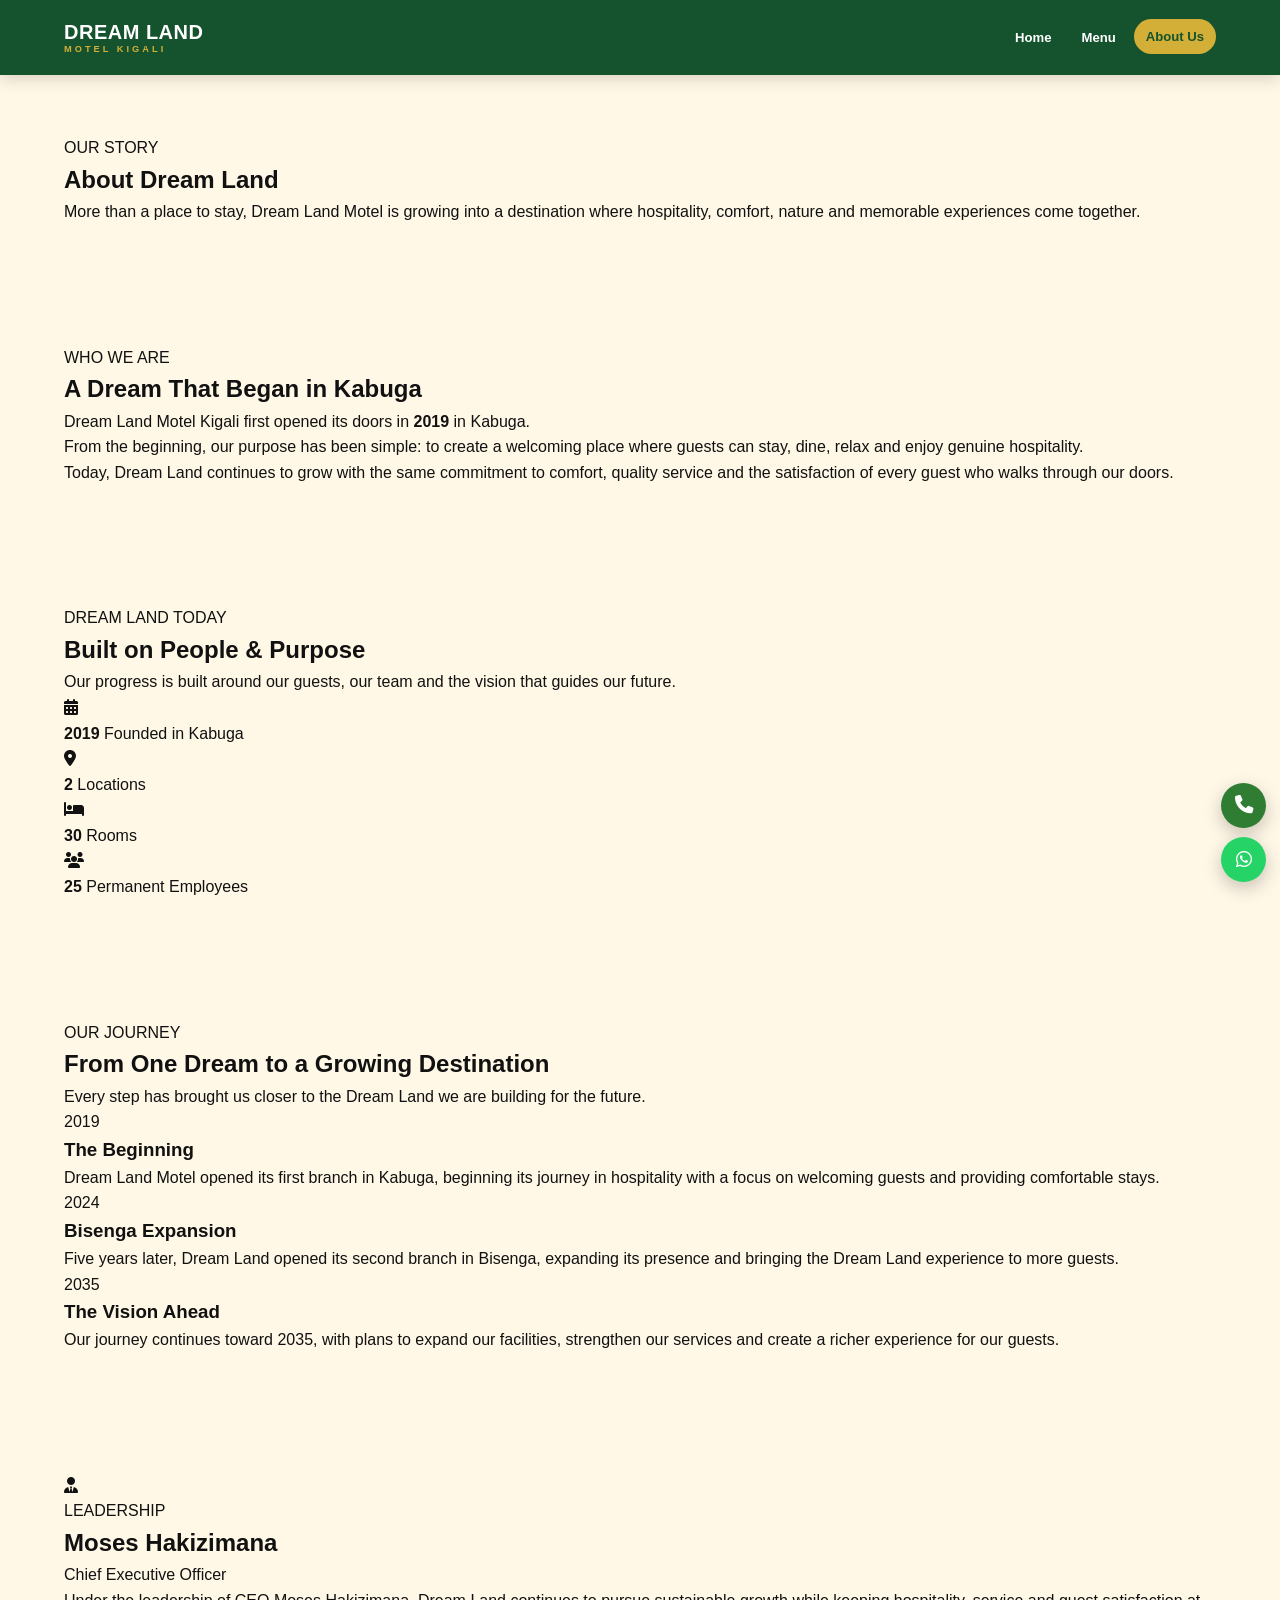
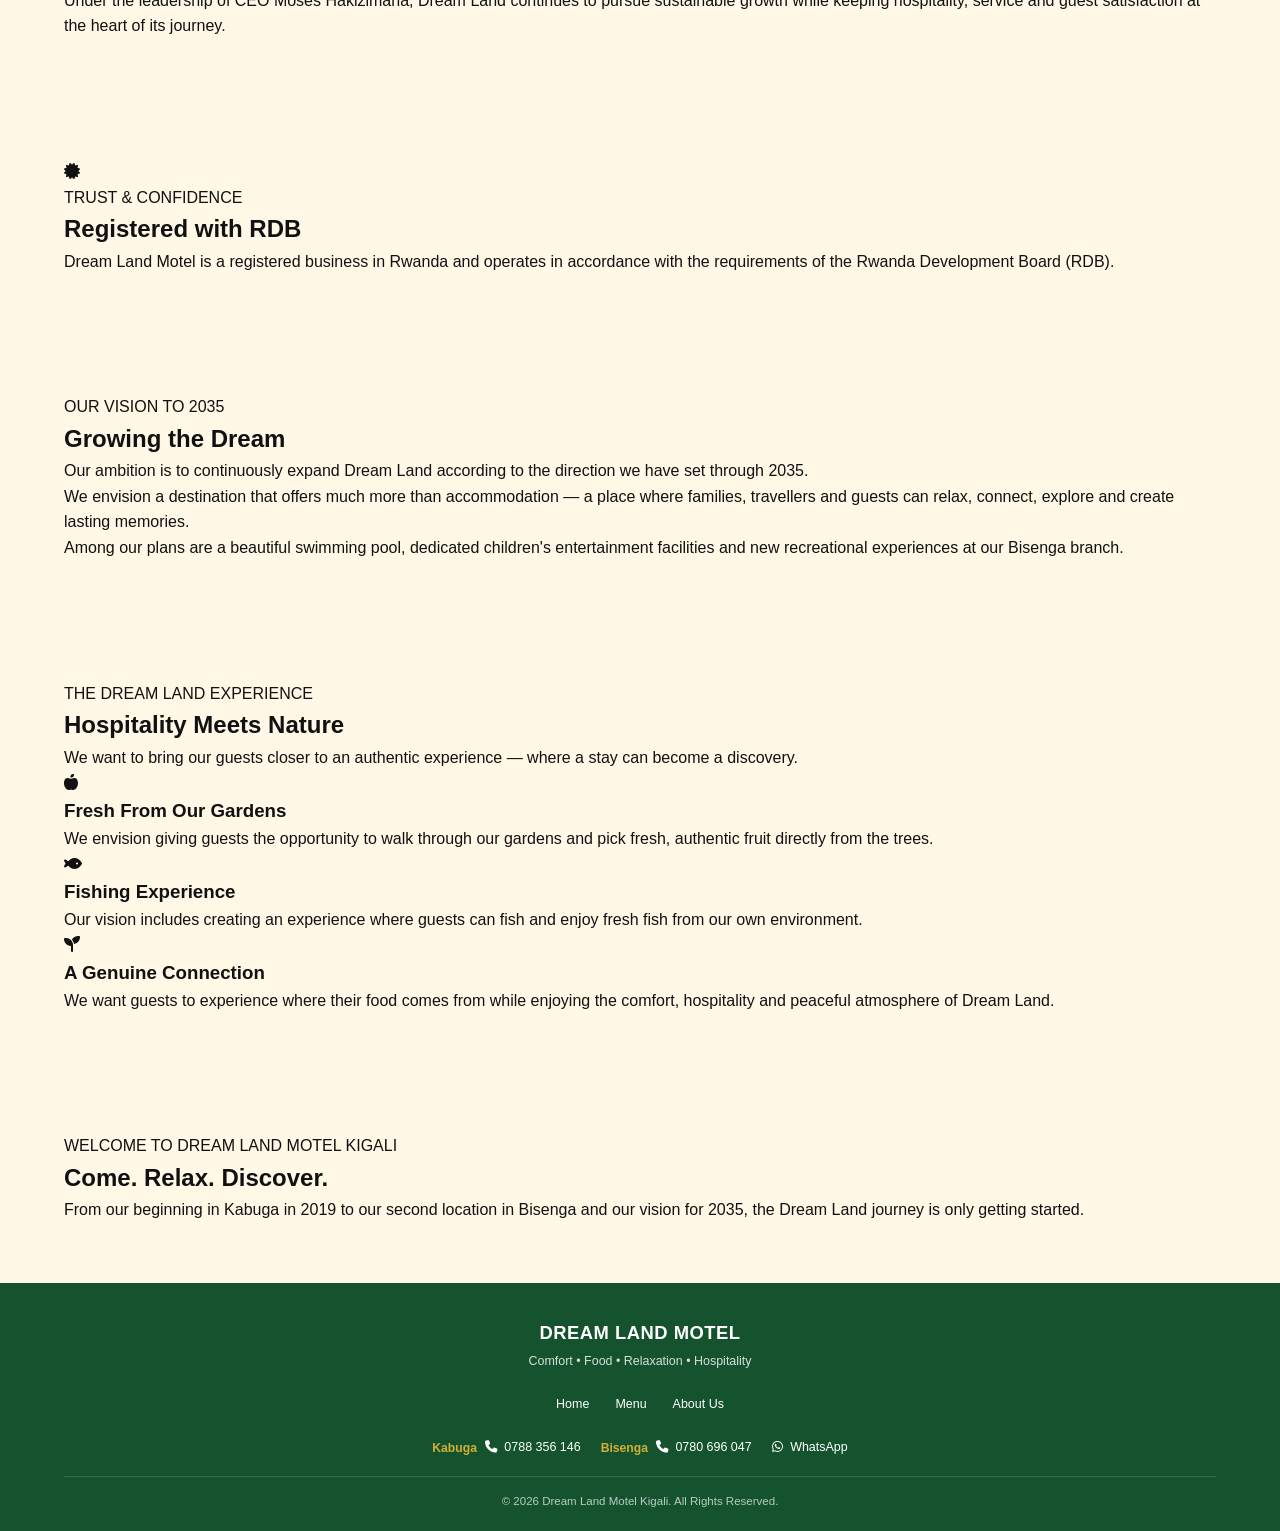
==== commit c842de9d: "Add files via upload" ====
--- a/about.html
+++ b/about.html
@@ -1,25 +1,41 @@
-<!DOCTYPE html><html lang="en"><head>
+<!DOCTYPE html>
+<html lang="en">
+
+<head>
+
     <meta charset="UTF-8">
-    <meta name="viewport" content="width=device-width, initial-scale=1.0"><title>About Us | Dream Land Motel Kigali</title>
-
-<meta
-    name="description"
-    content="Discover the story, people, vision and future of Dream Land Motel Kigali."
->
-
-<!-- Main Website CSS -->
-<link rel="stylesheet" href="style.css">
-
-<!-- About Page CSS -->
-<link rel="stylesheet" href="about.css">
-
-<!-- Font Awesome -->
-<link
-    rel="stylesheet"
-    href="https://cdnjs.cloudflare.com/ajax/libs/font-awesome/6.5.2/css/all.min.css"
->
-
-</head><body class="about-page"><!-- =====================================================
+
+    <meta
+        name="viewport"
+        content="width=device-width, initial-scale=1.0"
+    >
+
+    <title>About Us | Dream Land Motel Kigali</title>
+
+    <meta
+        name="description"
+        content="Discover the story, people, vision and future of Dream Land Motel Kigali."
+    >
+
+    <!-- Main Website CSS -->
+    <link rel="stylesheet" href="style.css">
+
+    <!-- About Page CSS -->
+    <link rel="stylesheet" href="about.css">
+
+    <!-- Font Awesome -->
+    <link
+        rel="stylesheet"
+        href="https://cdnjs.cloudflare.com/ajax/libs/font-awesome/6.5.2/css/all.min.css"
+    >
+
+</head>
+
+
+<body class="about-page">
+
+
+<!-- =====================================================
      PAGE LOADER
 ====================================================== -->
 
@@ -62,7 +78,9 @@
         aria-expanded="false"
         type="button"
     >
+
         <i class="fa-solid fa-bars"></i>
+
     </button>
 
 
@@ -623,10 +641,11 @@
 
 <div class="floating-actions">
 
+    <!-- Kabuga -->
     <a
-        href="tel:+250784365816"
+        href="tel:+250788356146"
         class="floating-call"
-        aria-label="Call Dream Land Motel"
+        aria-label="Call Dream Land Motel Kabuga"
     >
 
         <i class="fa-solid fa-phone"></i>
@@ -635,11 +654,11 @@
 
 
     <a
-        href="https://wa.me/250784365816"
+        href="https://wa.me/250788356146"
         class="floating-whatsapp"
         target="_blank"
         rel="noopener noreferrer"
-        aria-label="WhatsApp Dream Land Motel"
+        aria-label="WhatsApp Dream Land Motel Kabuga"
     >
 
         <i class="fa-brands fa-whatsapp"></i>
@@ -674,34 +693,51 @@
             Menu
         </a>
 
-        <a href="contact.html">
-            Contacts
-        </a>
-
         <a href="about.html">
             About Us
         </a>
 
-        <a href="services.html">
-            Services
-        </a>
-
     </div>
 
 
     <div class="footer-contact">
 
-        <a href="tel:+250784365816">
-
-            <i class="fa-solid fa-phone"></i>
-
-            +250 784 365 816
-
-        </a>
+        <div class="footer-location">
+
+            <strong>
+                Kabuga
+            </strong>
+
+            <a href="tel:+250788356146">
+
+                <i class="fa-solid fa-phone"></i>
+
+                0788 356 146
+
+            </a>
+
+        </div>
+
+
+        <div class="footer-location">
+
+            <strong>
+                Bisenga
+            </strong>
+
+            <a href="tel:+250780696047">
+
+                <i class="fa-solid fa-phone"></i>
+
+                0780 696 047
+
+            </a>
+
+        </div>
 
 
         <a
-            href="https://wa.me/250784365816"
+            href="https://wa.me/250788356146"
             target="_blank"
             rel="noopener noreferrer"
         >
@@ -715,39 +751,11 @@
     </div>
 
 
-    <div class="footer-other-numbers">
-
-        <a href="tel:+250782074063">
-            <i class="fa-solid fa-phone"></i>
-            0782 074 063
-        </a>
-
-        <a href="tel:+250788356146">
-            <i class="fa-solid fa-phone"></i>
-            0788 356 146
-        </a>
-
-        <a href="tel:+250786272791">
-            <i class="fa-solid fa-phone"></i>
-            0786 272 791
-        </a>
-
-        <a href="tel:+250780692047">
-            <i class="fa-solid fa-phone"></i>
-            0780 692 047
-        </a>
-
-        <a href="tel:+250735869269">
-            <i class="fa-solid fa-phone"></i>
-            0735 869 269
-        </a>
-
-    </div>
-
-
     <p class="copyright">
+
         © 2026 Dream Land Motel Kigali.
         All Rights Reserved.
+
     </p>
 
 </footer>
@@ -759,4 +767,5 @@
 
 <script src="script.js"></script>
 
-</body></html>+</body>
+</html>
--- a/style.css
+++ b/style.css
@@ -1,6 +1,31 @@
 /* =====================================================
    DREAM LAND MOTEL KIGALI
-   PREMIUM HOME PAGE STYLE
+   MAIN WEBSITE STYLESHEET — FINAL
+===================================================== */
+
+:root {
+    --green-dark: #14532d;
+    --green: #2e7d32;
+    --green-light: #4caf50;
+
+    --gold: #d4af37;
+
+    --cream: #fff8e7;
+    --white: #ffffff;
+    --black: #111111;
+
+    --gray: #666666;
+    --light-gray: #f5f5f5;
+
+    --border: #e5e5e5;
+
+    --shadow: 0 8px 25px rgba(0, 0, 0, 0.10);
+    --radius: 14px;
+}
+
+
+/* =====================================================
+   RESET
 ===================================================== */
 
 * {
@@ -15,9 +40,19 @@
 
 body {
     font-family: Arial, Helvetica, sans-serif;
-    background: #080808;
-    color: #fff;
+
+    background: var(--cream);
+    color: var(--black);
+
+    line-height: 1.6;
+
     overflow-x: hidden;
+}
+
+img {
+    max-width: 100%;
+    height: auto;
+    display: block;
 }
 
 a {
@@ -25,4494 +60,1783 @@
     color: inherit;
 }
 
-:root {
-    --gold: #d4af37;
-    --gold-light: #f3d56b;
-    --black: #070707;
-    --dark: #101010;
-    --white: #fff;
-    --gray: #aaa;
-}
-
-/* =====================================================
-   PAGE LOADER
+button,
+input,
+textarea,
+select {
+    font-family: inherit;
+}
+
+
+/* =====================================================
+   NAVBAR
+===================================================== */
+
+.navbar {
+    position: sticky;
+    top: 0;
+
+    z-index: 1000;
+
+    min-height: 75px;
+
+    padding: 10px 5%;
+
+    display: flex;
+    align-items: center;
+    justify-content: space-between;
+
+    background: var(--green-dark);
+    color: var(--white);
+
+    box-shadow:
+        0 4px 15px rgba(0, 0, 0, 0.15);
+}
+
+
+/* =====================================================
+   BRAND
+===================================================== */
+
+.brand {
+    display: flex;
+
+    flex-direction: column;
+
+    justify-content: center;
+
+    flex-shrink: 0;
+}
+
+.brand-main {
+    font-size: 1.25rem;
+
+    font-weight: 800;
+
+    letter-spacing: 0.5px;
+
+    color: var(--white);
+
+    line-height: 1.1;
+}
+
+.brand-sub {
+    margin-top: 2px;
+
+    font-size: 0.58rem;
+
+    letter-spacing: 3px;
+
+    color: var(--gold);
+
+    font-weight: 600;
+
+    line-height: 1;
+}
+
+
+/* =====================================================
+   DESKTOP NAVIGATION
+===================================================== */
+
+.nav-links {
+    display: flex;
+
+    align-items: center;
+
+    justify-content: center;
+
+    gap: 6px;
+}
+
+.nav-links a {
+    display: inline-flex;
+
+    align-items: center;
+    justify-content: center;
+
+    padding: 7px 12px;
+
+    min-height: 32px;
+
+    border-radius: 20px;
+
+    color: var(--white);
+
+    font-size: 0.82rem;
+
+    font-weight: 600;
+
+    transition:
+        background 0.25s ease,
+        color 0.25s ease,
+        transform 0.25s ease;
+}
+
+.nav-links a:hover,
+.nav-links a.active {
+    background: var(--gold);
+
+    color: var(--green-dark);
+
+    transform: translateY(-1px);
+}
+
+
+/* =====================================================
+   HAMBURGER
+===================================================== */
+
+.menu-toggle {
+    display: none;
+
+    align-items: center;
+    justify-content: center;
+
+    width: 40px;
+    height: 40px;
+
+    padding: 0;
+
+    border: 0;
+    outline: none;
+
+    border-radius: 10px;
+
+    background: var(--gold);
+
+    color: var(--green-dark);
+
+    font-size: 1.25rem;
+
+    cursor: pointer;
+
+    box-shadow:
+        0 4px 10px rgba(0, 0, 0, 0.12);
+
+    transition:
+        transform 0.2s ease,
+        background 0.2s ease;
+}
+
+.menu-toggle:hover {
+    transform: translateY(-1px);
+
+    background: var(--white);
+}
+
+.menu-toggle:active {
+    transform: scale(0.95);
+}
+
+
+/* =====================================================
+   HERO
+===================================================== */
+
+.hero {
+    min-height: 75vh;
+
+    display: flex;
+
+    align-items: center;
+
+    justify-content: center;
+
+    padding: 70px 5%;
+
+    text-align: center;
+
+    background:
+        linear-gradient(
+            rgba(0, 0, 0, 0.48),
+            rgba(0, 0, 0, 0.48)
+        ),
+        url("hero.jpg");
+
+    background-size: cover;
+
+    background-position: center;
+}
+
+.hero-content {
+    width: 100%;
+
+    max-width: 850px;
+
+    color: var(--white);
+}
+
+.hero h1 {
+    margin-bottom: 12px;
+
+    font-size: clamp(2rem, 5vw, 3.5rem);
+
+    line-height: 1.15;
+
+    font-weight: 800;
+}
+
+.hero p {
+    max-width: 700px;
+
+    margin: 0 auto 25px;
+
+    font-size: clamp(0.95rem, 2vw, 1.15rem);
+}
+
+
+/* =====================================================
+   HOME PAGE HERO ACTIONS
+   VIEW MENU → ORDER → BOOK
+===================================================== */
+
+.hero-menu-action {
+    display: flex;
+
+    justify-content: center;
+
+    align-items: center;
+
+    width: 100%;
+
+    margin-top: 25px;
+
+    margin-bottom: 16px;
+}
+
+.hero-actions {
+    display: flex;
+
+    flex-direction: column;
+
+    justify-content: center;
+
+    align-items: center;
+
+    gap: 16px;
+
+    width: 100%;
+}
+
+
+/* ORDER NOW & BOOK NOW */
+
+.hero-actions .hero-button {
+    display: inline-flex;
+
+    align-items: center;
+
+    justify-content: center;
+
+    gap: 8px;
+
+    width: 150px;
+
+    min-width: 150px;
+
+    padding: 9px 18px;
+
+    border-radius: 25px;
+
+    font-size: 0.8rem;
+}
+
+
+/* VIEW OUR MENU — BIGGEST */
+
+.hero-menu-action .our-menu-pulse {
+    width: 230px;
+
+    min-width: 230px;
+
+    padding: 15px 28px;
+
+    font-size: 1.05rem;
+}
+
+
+
+/* =====================================================
+   MOBILE — HOME HERO ACTIONS
+===================================================== */
+
+@media (max-width: 700px) {
+
+    .hero-menu-action {
+        margin-top: 22px;
+
+        margin-bottom: 16px;
+    }
+
+    .hero-actions {
+        flex-direction: column;
+
+        gap: 16px;
+    }
+
+    .hero-actions .hero-button {
+        width: 150px;
+
+        min-width: 150px;
+
+        padding: 9px 16px;
+
+        font-size: 0.75rem;
+    }
+
+    .hero-menu-action .our-menu-pulse {
+        width: 230px;
+
+        min-width: 230px;
+
+        padding: 13px 22px;
+
+        font-size: 0.92rem;
+    }
+}
+
+
+
+/* =====================================================
+   HERO BUTTONS — VERTICAL LAYOUT
+===================================================== */
+
+.hero-buttons {
+    display: flex;
+
+    flex-direction: column;
+
+    justify-content: center;
+
+    align-items: center;
+
+    gap: 16px;
+
+    margin-top: 25px;
+
+    width: 100%;
+}
+
+.hero-button {
+    min-width: 150px;
+
+    padding: 9px 18px;
+
+    border: 2px solid var(--gold);
+
+    border-radius: 25px;
+
+    background: var(--gold);
+
+    color: var(--green-dark);
+
+    font-size: 0.8rem;
+
+    font-weight: 700;
+
+    text-align: center;
+
+    transition:
+        transform 0.25s ease,
+        background 0.25s ease,
+        color 0.25s ease;
+}
+
+.hero-button:hover {
+    transform: translateY(-2px);
+
+    background: var(--white);
+
+    color: var(--green-dark);
+}
+
+.hero-button.secondary {
+    background: transparent;
+
+    color: var(--white);
+}
+
+.hero-button.secondary:hover {
+    background: var(--gold);
+
+    color: var(--green-dark);
+}
+
+
+/* =====================================================
+   VIEW OUR MENU — MAIN / LARGEST BUTTON
+===================================================== */
+
+.our-menu-pulse,
+.hero-menu-button {
+    display: inline-flex;
+
+    align-items: center;
+    justify-content: center;
+
+    width: 230px;
+
+    min-width: 230px;
+
+    padding: 15px 28px;
+
+    margin-bottom: 2px;
+
+    border: 2px solid var(--gold);
+
+    border-radius: 32px;
+
+    background: var(--gold);
+
+    color: var(--green-dark);
+
+    font-size: 1.05rem;
+
+    font-weight: 800;
+
+    letter-spacing: 0.3px;
+
+    box-shadow:
+        0 7px 20px rgba(0, 0, 0, 0.18);
+
+    transition:
+        transform 0.25s ease,
+        box-shadow 0.25s ease,
+        background 0.25s ease;
+}
+
+.our-menu-pulse:hover,
+.hero-menu-button:hover {
+    transform: translateY(-3px) scale(1.02);
+
+    background: var(--white);
+
+    color: var(--green-dark);
+
+    box-shadow:
+        0 10px 25px rgba(0, 0, 0, 0.22);
+}
+
+
+/* =====================================================
+   GENERAL SECTIONS
+===================================================== */
+
+section {
+    padding: 60px 5%;
+}
+
+.section-title {
+    margin-bottom: 10px;
+
+    text-align: center;
+
+    color: var(--green-dark);
+
+    font-size: clamp(1.6rem, 4vw, 2.3rem);
+
+    font-weight: 800;
+}
+
+.section-subtitle {
+    max-width: 700px;
+
+    margin: 0 auto 35px;
+
+    text-align: center;
+
+    color: var(--gray);
+
+    font-size: 0.95rem;
+}
+
+
+/* =====================================================
+   SERVICES
+===================================================== */
+
+.services {
+    background: var(--white);
+}
+
+.services-grid {
+    display: grid;
+
+    grid-template-columns:
+        repeat(auto-fit, minmax(210px, 1fr));
+
+    gap: 20px;
+
+    max-width: 1100px;
+
+    margin: 0 auto;
+}
+
+.service-card {
+    overflow: hidden;
+
+    padding: 0 0 22px;
+
+    text-align: center;
+
+    background: var(--cream);
+
+    border-radius: var(--radius);
+
+    box-shadow: var(--shadow);
+
+    transition:
+        transform 0.3s ease,
+        box-shadow 0.3s ease;
+}
+
+.service-card:hover {
+    transform: translateY(-5px);
+
+    box-shadow:
+        0 12px 30px rgba(0, 0, 0, 0.15);
+}
+
+
+/* =====================================================
+   SERVICE PHOTOS — SAME SIZE
+===================================================== */
+
+.service-image {
+    width: 100%;
+
+    height: 210px;
+
+    overflow: hidden;
+
+    background: var(--light-gray);
+}
+
+.service-image img {
+    width: 100%;
+
+    height: 100%;
+
+    object-fit: cover;
+
+    object-position: center;
+
+    transition:
+        transform 0.45s ease;
+}
+
+.service-card:hover .service-image img {
+    transform: scale(1.04);
+}
+
+.service-card > i {
+    margin-top: 20px;
+}
+
+.service-card i {
+    margin-bottom: 12px;
+
+    color: var(--green);
+
+    font-size: 2rem;
+}
+
+.service-card h3 {
+    margin: 0 18px 8px;
+
+    color: var(--green-dark);
+
+    font-size: 1.05rem;
+}
+
+.service-card p {
+    margin: 0 18px;
+
+    color: var(--gray);
+
+    font-size: 0.88rem;
+}
+
+
+/* =====================================================
+   GENERAL IMAGE CONSISTENCY
+===================================================== */
+
+.about-content img,
+.location-card img,
+.gallery img {
+    object-fit: cover;
+}
+
+
+/* =====================================================
+   MENU PAGE
+===================================================== */
+
+.menu-section {
+    background: var(--cream);
+}
+
+.menu-container {
+    max-width: 1100px;
+
+    margin: auto;
+}
+
+.menu-category {
+    margin-bottom: 35px;
+}
+
+.menu-category h2 {
+    margin-bottom: 15px;
+
+    padding-bottom: 8px;
+
+    color: var(--green-dark);
+
+    border-bottom: 2px solid var(--gold);
+
+    font-size: 1.4rem;
+}
+
+.menu-item {
+    display: flex;
+
+    align-items: center;
+
+    justify-content: space-between;
+
+    gap: 15px;
+
+    padding: 12px 15px;
+
+    margin-bottom: 7px;
+
+    background: var(--white);
+
+    border-radius: 8px;
+
+    box-shadow:
+        0 2px 8px rgba(0, 0, 0, 0.05);
+}
+
+.menu-item-name {
+    font-weight: 600;
+}
+
+.menu-item-price {
+    white-space: nowrap;
+
+    color: var(--green);
+
+    font-weight: 800;
+}
+
+
+/* =====================================================
+   ABOUT
+===================================================== */
+
+.about-section {
+    background: var(--white);
+}
+
+.about-container {
+    max-width: 1050px;
+
+    margin: auto;
+}
+
+.about-content {
+    display: grid;
+
+    grid-template-columns:
+        repeat(auto-fit, minmax(280px, 1fr));
+
+    gap: 30px;
+
+    align-items: center;
+}
+
+.about-content img {
+    width: 100%;
+
+    border-radius: var(--radius);
+
+    box-shadow: var(--shadow);
+}
+
+.about-text h2 {
+    margin-bottom: 15px;
+
+    color: var(--green-dark);
+
+    font-size: 1.8rem;
+}
+
+.about-text p {
+    margin-bottom: 12px;
+
+    color: var(--gray);
+}
+
+
+/* =====================================================
+   LOCATIONS
+===================================================== */
+
+.locations {
+    background: var(--cream);
+}
+
+.locations-grid {
+    display: grid;
+
+    grid-template-columns:
+        repeat(auto-fit, minmax(260px, 1fr));
+
+    gap: 20px;
+
+    max-width: 1000px;
+
+    margin: auto;
+}
+
+.location-card {
+    padding: 25px;
+
+    background: var(--white);
+
+    border-radius: var(--radius);
+
+    text-align: center;
+
+    box-shadow: var(--shadow);
+}
+
+.location-card i {
+    margin-bottom: 10px;
+
+    color: var(--green);
+
+    font-size: 1.8rem;
+}
+
+.location-card h3 {
+    margin-bottom: 7px;
+
+    color: var(--green-dark);
+}
+
+.location-card p {
+    margin-bottom: 15px;
+
+    color: var(--gray);
+
+    font-size: 0.88rem;
+}
+
+
+/* =====================================================
+   MAP BUTTON
+===================================================== */
+
+.maps-button {
+    display: inline-flex;
+
+    align-items: center;
+    justify-content: center;
+
+    padding: 8px 14px;
+
+    border-radius: 20px;
+
+    background: var(--green);
+
+    color: var(--white);
+
+    font-size: 0.78rem;
+
+    font-weight: 700;
+
+    transition:
+        background 0.3s ease,
+        transform 0.3s ease;
+}
+
+.maps-button:hover {
+    background: var(--green-dark);
+
+    transform: translateY(-2px);
+}
+
+
+/* =====================================================
+   SOCIAL MEDIA
+===================================================== */
+
+.social-section {
+    background: var(--white);
+
+    text-align: center;
+}
+
+.social-buttons {
+    display: flex;
+
+    flex-wrap: wrap;
+
+    justify-content: center;
+
+    gap: 8px;
+
+    margin-top: 20px;
+}
+
+.social-buttons a {
+    display: inline-flex;
+
+    align-items: center;
+
+    justify-content: center;
+
+    gap: 6px;
+
+    padding: 7px 13px;
+
+    border-radius: 20px;
+
+    background: var(--green);
+
+    color: var(--white);
+
+    font-size: 0.78rem;
+
+    font-weight: 700;
+
+    transition:
+        transform 0.3s ease,
+        background 0.3s ease;
+}
+
+.social-buttons a:hover {
+    background: var(--green-dark);
+
+    transform: translateY(-2px);
+}
+
+
+/* =====================================================
+   CONTACT
+===================================================== */
+
+.contact-section {
+    background: var(--cream);
+}
+
+.contact-container {
+    max-width: 900px;
+
+    margin: auto;
+
+    text-align: center;
+}
+
+.contact-info {
+    display: flex;
+
+    flex-wrap: wrap;
+
+    justify-content: center;
+
+    gap: 15px;
+
+    margin-top: 25px;
+}
+
+.contact-item {
+    min-width: 210px;
+
+    padding: 18px;
+
+    background: var(--white);
+
+    border-radius: var(--radius);
+
+    box-shadow: var(--shadow);
+}
+
+.contact-item i {
+    margin-bottom: 7px;
+
+    color: var(--green);
+
+    font-size: 1.4rem;
+}
+
+.contact-item strong {
+    display: block;
+
+    margin-bottom: 4px;
+
+    color: var(--green-dark);
+}
+
+.contact-item span,
+.contact-item a {
+    color: var(--gray);
+
+    font-size: 0.88rem;
+}
+
+
+/* =====================================================
+   PAYMENT
+===================================================== */
+
+.payment-section {
+    background: var(--white);
+
+    text-align: center;
+}
+
+.payment-box {
+    max-width: 700px;
+
+    margin: auto;
+
+    padding: 25px;
+
+    background: var(--cream);
+
+    border-radius: var(--radius);
+
+    box-shadow: var(--shadow);
+}
+
+.payment-box h3 {
+    margin-bottom: 10px;
+
+    color: var(--green-dark);
+}
+
+.payment-box p {
+    color: var(--gray);
+}
+
+
+/* =====================================================
+   FOOTER
+===================================================== */
+
+footer {
+    padding: 35px 5% 20px;
+
+    background: var(--green-dark);
+
+    color: var(--white);
+
+    text-align: center;
+}
+
+.footer-container {
+    width: 100%;
+
+    max-width: 1100px;
+
+    margin: auto;
+}
+
+.footer-logo {
+    margin-bottom: 5px;
+
+    color: var(--white);
+
+    font-size: 1.15rem;
+
+    font-weight: 800;
+
+    letter-spacing: 0.5px;
+}
+
+footer > p {
+    color: rgba(255,255,255,0.82);
+
+    font-size: 0.78rem;
+}
+
+
+/* FOOTER LINKS */
+
+.footer-links {
+    display: flex;
+
+    flex-wrap: wrap;
+
+    align-items: center;
+
+    justify-content: center;
+
+    gap: 8px;
+
+    margin: 18px 0;
+}
+
+.footer-links a {
+    padding: 5px 9px;
+
+    color: var(--white);
+
+    font-size: 0.78rem;
+
+    transition:
+        color 0.25s ease;
+}
+
+.footer-links a:hover {
+    color: var(--gold);
+}
+
+
+/* FOOTER CONTACT */
+
+.footer-contact {
+    display: flex;
+
+    flex-wrap: wrap;
+
+    align-items: center;
+
+    justify-content: center;
+
+    gap: 12px 20px;
+
+    margin: 10px auto 18px;
+
+    max-width: 900px;
+}
+
+.footer-location {
+    display: flex;
+
+    align-items: center;
+
+    justify-content: center;
+
+    gap: 8px;
+
+    flex-wrap: wrap;
+
+    font-size: 0.78rem;
+}
+
+.footer-location strong {
+    color: var(--gold);
+
+    font-size: 0.76rem;
+}
+
+.footer-contact a {
+    color: var(--white);
+
+    font-size: 0.78rem;
+
+    transition:
+        color 0.25s ease;
+}
+
+.footer-contact a:hover {
+    color: var(--gold);
+}
+
+.footer-contact i {
+    margin-right: 4px;
+}
+
+
+/* FOOTER COPYRIGHT */
+
+.copyright,
+.footer-copy {
+    padding-top: 15px;
+
+    margin-top: 5px;
+
+    border-top:
+        1px solid rgba(255,255,255,0.15);
+
+    color:
+        rgba(255,255,255,0.70);
+
+    font-size: 0.72rem;
+}
+
+
+/* =====================================================
+   OLD FOOTER NUMBERS
+   HIDE IF OLD HTML STILL EXISTS
+===================================================== */
+
+.footer-other-numbers {
+    display: none !important;
+}
+
+
+/* =====================================================
+   FLOATING CONTACT ACTIONS
+===================================================== */
+
+/*
+   IMPORTANT:
+   HTML uses:
+   .floating-actions
+   .floating-call
+   .floating-whatsapp
+*/
+
+.floating-actions {
+    position: fixed;
+
+    right: 14px;
+    bottom: 18px;
+
+    z-index: 2000;
+
+    display: flex;
+
+    flex-direction: column;
+
+    align-items: center;
+
+    gap: 9px;
+}
+
+.floating-actions a {
+    width: 45px;
+    height: 45px;
+
+    display: inline-flex;
+
+    align-items: center;
+    justify-content: center;
+
+    border-radius: 50%;
+
+    color: var(--white);
+
+    font-size: 1.15rem;
+
+    box-shadow:
+        0 6px 18px rgba(0, 0, 0, 0.22);
+
+    transition:
+        transform 0.25s ease,
+        box-shadow 0.25s ease;
+}
+
+.floating-actions a:hover {
+    transform: translateY(-3px) scale(1.05);
+
+    box-shadow:
+        0 9px 22px rgba(0, 0, 0, 0.28);
+}
+
+.floating-call {
+    background: var(--green);
+}
+
+.floating-whatsapp {
+    background: #25d366;
+}
+
+
+/* =====================================================
+   BACKWARD COMPATIBILITY
+   If any old HTML still uses these classes
+===================================================== */
+
+.call-button,
+.whatsapp-button {
+    position: fixed;
+
+    right: 14px;
+
+    z-index: 2000;
+
+    width: 45px;
+    height: 45px;
+
+    display: inline-flex;
+
+    align-items: center;
+    justify-content: center;
+
+    border-radius: 50%;
+
+    color: var(--white);
+
+    font-size: 1.1rem;
+
+    box-shadow:
+        0 6px 18px rgba(0, 0, 0, 0.22);
+}
+
+.call-button {
+    bottom: 72px;
+
+    background: var(--green);
+}
+
+.whatsapp-button {
+    bottom: 18px;
+
+    background: #25d366;
+}
+
+
+/* =====================================================
+   LOADER
 ===================================================== */
 
 #page-loader {
     position: fixed;
+
     inset: 0;
+
     z-index: 9999;
 
     display: flex;
+
     flex-direction: column;
-    align-items: center;
-    justify-content: center;
-
-    background: #070707;
-
-    transition:
-        opacity .7s ease,
-        visibility .7s ease;
-}
+
+    align-items: center;
+
+    justify-content: center;
+
+    background: var(--green-dark);
+
+    color: var(--white);
+}
+
+.loader-logo {
+    color: var(--white);
+
+    font-size: 1.7rem;
+
+    font-weight: 800;
+
+    letter-spacing: 1px;
+}
+
+.loader-line {
+    width: 55px;
+
+    height: 3px;
+
+    margin: 10px 0;
+
+    background: var(--gold);
+
+    border-radius: 10px;
+}
+
+#page-loader p {
+    color: var(--gold);
+
+    font-size: 0.65rem;
+
+    font-weight: 700;
+
+    letter-spacing: 3px;
+}
+
+
+/* =====================================================
+   OLD LOADER SUPPORT
+===================================================== */
+
+.loader {
+    position: fixed;
+
+    inset: 0;
+
+    z-index: 9999;
+
+    display: flex;
+
+    align-items: center;
+
+    justify-content: center;
+
+    background: var(--green-dark);
+}
+
+.loader-content {
+    text-align: center;
+
+    color: var(--white);
+}
+
+.loader-spinner {
+    width: 45px;
+    height: 45px;
+
+    margin: 0 auto 12px;
+
+    border:
+        4px solid rgba(255,255,255,0.25);
+
+    border-top-color: var(--gold);
+
+    border-radius: 50%;
+
+    animation:
+        spin 1s linear infinite;
+}
+
+.loader p {
+    color: var(--white);
+
+    font-size: 0.85rem;
+}
+
+@keyframes spin {
+
+    to {
+        transform: rotate(360deg);
+    }
+
+}
+
+
+/* =====================================================
+   ACCESSIBILITY
+===================================================== */
+
+:focus-visible {
+    outline: 3px solid var(--gold);
+
+    outline-offset: 3px;
+}
+
+
+/* =====================================================
+   MOBILE — MAX 700px
+===================================================== */
+
+@media (max-width: 700px) {
+
+    /* =================================================
+       NAVBAR
+    ================================================= */
+
+    .navbar {
+        min-height: 64px;
+
+        padding: 8px 14px;
+    }
+
+    .brand-main {
+        font-size: 1rem;
+    }
+
+    .brand-sub {
+        font-size: 0.52rem;
+
+        letter-spacing: 2.5px;
+    }
+
+
+    /* =================================================
+       HAMBURGER
+    ================================================= */
+
+    .menu-toggle {
+        display: flex;
+
+        width: 40px;
+        height: 40px;
+
+        border-radius: 10px;
+
+        font-size: 1.2rem;
+    }
+
+
+    /* =================================================
+       MOBILE DROPDOWN
+    ================================================= */
+
+    .nav-links {
+        position: absolute;
+
+        top: 61px;
+
+        right: 12px;
+        left: auto;
+
+        width: 150px;
+
+        display: none;
+
+        flex-direction: column;
+
+        align-items: stretch;
+
+        gap: 3px;
+
+        padding: 8px;
+
+        background: var(--green-dark);
+
+        border:
+            1px solid rgba(255,255,255,0.10);
+
+        border-radius: 12px;
+
+        box-shadow:
+            0 8px 22px rgba(0,0,0,0.25);
+    }
+
+    .nav-links.open {
+        display: flex;
+    }
+
+
+    /* =================================================
+       MOBILE NAV LINKS
+    ================================================= */
+
+    .nav-links a {
+        display: flex;
+
+        align-items: center;
+
+        justify-content: center;
+
+        width: 100%;
+
+        min-height: 32px;
+
+        padding: 7px 10px;
+
+        border-radius: 8px;
+
+        color: var(--white);
+
+        font-size: 0.76rem;
+
+        font-weight: 600;
+
+        line-height: 1.2;
+
+        text-align: center;
+
+        transform: none;
+    }
+
+    .nav-links a:hover,
+    .nav-links a.active {
+        background: var(--gold);
+
+        color: var(--green-dark);
+
+        transform: none;
+    }
+
+
+    /* =================================================
+       HERO
+    ================================================= */
+
+    .hero {
+        min-height: 70vh;
+
+        padding: 55px 18px;
+    }
+
+    .hero h1 {
+        font-size: 2rem;
+    }
+
+    .hero p {
+        font-size: 0.9rem;
+    }
+
+
+    /* =================================================
+       HERO BUTTONS
+    ================================================= */
+
+    .hero-buttons {
+        gap: 7px;
+
+        margin-top: 18px;
+    }
+
+    .hero-button {
+        min-width: 105px;
+
+        padding: 8px 11px;
+
+        font-size: 0.73rem;
+    }
+
+
+    /* =================================================
+       LARGE VIEW MENU BUTTON
+    ================================================= */
+
+    .our-menu-pulse,
+    .hero-menu-button {
+        min-width: 230px;
+
+        padding: 13px 22px;
+
+        font-size: 0.92rem;
+
+        border-radius: 30px;
+    }
+
+
+    /* =================================================
+       SECTIONS
+    ================================================= */
+
+    section {
+        padding: 45px 18px;
+    }
+
+    .section-title {
+        font-size: 1.6rem;
+    }
+
+
+    /* =================================================
+       SERVICES
+    ================================================= */
+
+    .services-grid {
+        grid-template-columns: 1fr;
+
+        gap: 15px;
+    }
+
+    .service-card {
+        padding-bottom: 20px;
+    }
+
+    .service-image {
+        height: 200px;
+    }
+
+
+    /* =================================================
+       MENU
+    ================================================= */
+
+    .menu-item {
+        padding: 10px 12px;
+
+        gap: 10px;
+    }
+
+    .menu-item-name,
+    .menu-item-price {
+        font-size: 0.82rem;
+    }
+
+
+    /* =================================================
+       LOCATIONS
+    ================================================= */
+
+    .locations-grid {
+        grid-template-columns: 1fr;
+    }
+
+
+    /* =================================================
+       SOCIAL
+    ================================================= */
+
+    .social-buttons {
+        gap: 6px;
+    }
+
+    .social-buttons a {
+        padding: 6px 10px;
+
+        font-size: 0.72rem;
+    }
+
+
+    /* =================================================
+       CONTACT
+    ================================================= */
+
+    .contact-info {
+        flex-direction: column;
+
+        align-items: stretch;
+    }
+
+    .contact-item {
+        min-width: 0;
+    }
+
+
+    /* =================================================
+       FLOATING ACTIONS
+    ================================================= */
+
+    .floating-actions {
+        right: 10px;
+
+        bottom: 14px;
+
+        gap: 8px;
+    }
+
+    .floating-actions a {
+        width: 42px;
+        height: 42px;
+
+        font-size: 1.05rem;
+    }
+
+    .call-button,
+    .whatsapp-button {
+        right: 10px;
+
+        width: 42px;
+        height: 42px;
+
+        font-size: 1rem;
+    }
+
+    .call-button {
+        bottom: 64px;
+    }
+
+    .whatsapp-button {
+        bottom: 14px;
+    }
+
+
+    /* =================================================
+       FOOTER
+    ================================================= */
+
+    footer {
+        padding: 30px 18px 18px;
+    }
+
+    .footer-links {
+        gap: 4px 8px;
+
+        margin: 15px 0;
+    }
+
+    .footer-contact {
+        flex-direction: column;
+
+        gap: 9px;
+    }
+
+    .footer-location {
+        width: 100%;
+    }
+
+    .copyright {
+        line-height: 1.5;
+    }
+
+}
+
+
+/* =====================================================
+   VERY SMALL PHONES — MAX 380px
+===================================================== */
+
+@media (max-width: 380px) {
+
+    .navbar {
+        padding-left: 12px;
+        padding-right: 12px;
+    }
+
+    .brand-main {
+        font-size: 0.9rem;
+    }
+
+    .brand-sub {
+        font-size: 0.45rem;
+
+        letter-spacing: 2px;
+    }
+
+    .menu-toggle {
+        width: 38px;
+        height: 38px;
+
+        font-size: 1.1rem;
+    }
+
+    .nav-links {
+        top: 58px;
+
+        right: 10px;
+
+        width: 140px;
+    }
+
+    .nav-links a {
+        min-height: 30px;
+
+        padding: 6px 9px;
+
+        font-size: 0.73rem;
+    }
+
+    .hero h1 {
+        font-size: 1.75rem;
+    }
+
+    .hero-button {
+        min-width: 95px;
+
+        padding: 7px 9px;
+
+        font-size: 0.68rem;
+    }
+
+    .our-menu-pulse,
+    .hero-menu-button {
+        min-width: 215px;
+
+        padding: 12px 18px;
+
+        font-size: 0.86rem;
+    }
+
+    .service-image {
+        height: 185px;
+    }
+
+}
+
+
+/* =====================================================
+   PAGE LOADER — HIDE AFTER PAGE LOAD
+===================================================== */
 
 #page-loader.hide {
     opacity: 0;
     visibility: hidden;
-}
-
-.loader-logo {
-    color: var(--gold);
-    font-size: 27px;
-    font-weight: 800;
-    letter-spacing: 6px;
-}
-
-.loader-line {
-    width: 70px;
-    height: 2px;
-    margin: 13px 0;
-
-    background: var(--gold);
-
-    animation: loaderLine 1.5s ease-in-out infinite;
-}
-
-#page-loader p {
-    color: #888;
-    font-size: 10px;
-    letter-spacing: 4px;
-}
-
-@keyframes loaderLine {
-    0%,
-    100% {
-        width: 30px;
-        opacity: .35;
-    }
-
-    50% {
-        width: 90px;
-        opacity: 1;
-    }
-}
-
-/* =====================================================
-   NAVBAR
-===================================================== */
-
-.navbar {
-    position: fixed;
-    top: 0;
-    left: 0;
-    width: 100%;
-
-    min-height: 72px;
-    padding: 12px 6%;
-
-    display: flex;
-    align-items: center;
-    justify-content: space-between;
-
-    background: rgba(5, 5, 5, .84);
-    backdrop-filter: blur(14px);
-    -webkit-backdrop-filter: blur(14px);
-
-    border-bottom: 1px solid rgba(212, 175, 55, .14);
-
-    z-index: 1000;
-}
-
-/* BRAND */
-
-.brand {
-    display: flex;
-    flex-direction: column;
-}
-
-.brand-main {
-    color: var(--gold);
-    font-size: 20px;
-    font-weight: 800;
-    letter-spacing: 3px;
-}
-
-.brand-sub {
-    margin-top: 2px;
-
-    color: #ddd;
-    font-size: 8px;
-    letter-spacing: 4px;
-}
-
-/* DESKTOP NAV */
-
-.nav-links {
-    display: flex;
-    align-items: center;
-    gap: 25px;
-}
-
-.nav-links a {
-    position: relative;
-
-    padding: 7px 0;
-
-    color: #eee;
-    font-size: 13px;
-    font-weight: 600;
-
-    transition: color .3s ease;
-}
-
-.nav-links a::after {
-    content: "";
-
-    position: absolute;
-    left: 50%;
-    bottom: 0;
-
-    width: 0;
-    height: 2px;
-
-    background: var(--gold);
-
-    transform: translateX(-50%);
-
-    transition: width .3s ease;
-}
-
-.nav-links a:hover {
-    color: var(--gold);
-}
-
-.nav-links a:hover::after {
-    width: 100%;
-}
-
-/* =====================================================
-   MENU TOGGLE
-===================================================== */
-
-.menu-toggle {
-    display: none;
-
-    width: 42px;
-    height: 42px;
-
-    align-items: center;
-    justify-content: center;
-
-    border: 1px solid rgba(212, 175, 55, .55);
-    border-radius: 50%;
-
-    background: rgba(0, 0, 0, .25);
-
-    color: var(--gold);
-    font-size: 19px;
-
-    cursor: pointer;
-
+    pointer-events: none;
     transition:
-        background .3s ease,
-        transform .3s ease;
-}
-
-.menu-toggle:hover {
-    background: rgba(212, 175, 55, .12);
-    transform: rotate(5deg);
-}
-
-/* =====================================================
-   HERO
-===================================================== */
-
-.hero {
-    position: relative;
-
-    min-height: 100svh;
-
-    display: flex;
-    align-items: center;
-    justify-content: center;
-
-    text-align: center;
-
-    background:
-        linear-gradient(
-            180deg,
-            rgba(0, 0, 0, .58) 0%,
-            rgba(0, 0, 0, .50) 45%,
-            rgba(0, 0, 0, .78) 100%
-        ),
-        url("hero.jpg") center center / cover no-repeat;
-
-    overflow: hidden;
-}
-
-.hero-overlay {
-    position: absolute;
-    inset: 0;
-
-    background:
-        radial-gradient(
-            circle at center,
-            rgba(212, 175, 55, .08),
-            transparent 58%
-        );
-
-    pointer-events: none;
-}
-
-.hero-content {
-    position: relative;
-    z-index: 2;
-
-    width: min(720px, 90%);
-
-    padding-top: 70px;
-    padding-bottom: 30px;
-
-    animation: heroEnter 1s ease both;
-}
-
-@keyframes heroEnter {
-    from {
-        opacity: 0;
-        transform: translateY(18px);
-    }
-
-    to {
-        opacity: 1;
-        transform: translateY(0);
-    }
-}
-
-/* HERO LABEL */
-
-.hero-label {
-    margin-bottom: 10px;
-
-    color: var(--gold);
-    font-size: 11px;
-    font-weight: 700;
-    letter-spacing: 5px;
-}
-
-/* MAIN TITLE */
-
-.hero h1 {
-    color: #fff;
-
-    font-size: clamp(46px, 8vw, 82px);
-    font-weight: 900;
-
-    line-height: .94;
-    letter-spacing: 7px;
-
-    text-shadow:
-        0 5px 30px rgba(0, 0, 0, .55);
-}
-
-/* SUB TITLE */
-
-.hero h2 {
-    margin-top: 9px;
-
-    color: var(--gold);
-
-    font-size: clamp(17px, 3vw, 26px);
-    font-weight: 500;
-
-    line-height: 1;
-    letter-spacing: 7px;
-}
-
-/* GOLD LINE */
-
-.gold-line {
-    width: 62px;
-    height: 2px;
-
-    margin: 17px auto;
-
-    background:
-        linear-gradient(
-            90deg,
-            transparent,
-            var(--gold),
-            transparent
-        );
-}
-
-/* HERO DESCRIPTION */
-
-.hero-text {
-    max-width: 570px;
-
-    margin: 0 auto;
-
-    color: rgba(255, 255, 255, .82);
-
-    font-size: 14px;
-    line-height: 1.7;
-}
-
-/* =====================================================
-   VIEW OUR MENU
-   SPECIAL BUTTON
-===================================================== */
-
-.hero-menu-action {
-    margin-top: 25px;
-    margin-bottom: 25px;
-}
-
-.our-menu-pulse {
-    position: relative;
-
-    display: inline-flex;
-    align-items: center;
-    justify-content: center;
-
-    min-width: 225px;
-
-    padding: 13px 27px;
-
-    border-radius: 999px;
-
-    background:
-        linear-gradient(
-            135deg,
-            var(--gold),
-            var(--gold-light)
-        );
-
-    color: #111;
-
-    font-size: 16px;
-    font-weight: 800;
-    letter-spacing: .6px;
-
-    border: 1px solid rgba(255, 255, 255, .28);
-
-    box-shadow:
-        0 8px 25px rgba(212, 175, 55, .22);
-
-    animation: menuGlow 2s ease-in-out infinite;
-
-    transition:
-        transform .3s ease,
-        box-shadow .3s ease;
-}
-
-.our-menu-pulse::before {
-    content: "";
-
-    position: absolute;
-    inset: -4px;
-
-    border: 1px solid rgba(212, 175, 55, .35);
-    border-radius: inherit;
-
-    opacity: 0;
-
-    animation: menuRing 2s ease-in-out infinite;
-}
-
-.our-menu-pulse:hover {
-    transform: translateY(-3px);
-
-    box-shadow:
-        0 12px 32px rgba(212, 175, 55, .38);
-}
-
-@keyframes menuGlow {
-    0%,
-    100% {
-        box-shadow:
-            0 7px 22px rgba(212, 175, 55, .18);
-    }
-
-    50% {
-        box-shadow:
-            0 9px 30px rgba(212, 175, 55, .38);
-    }
-}
-
-@keyframes menuRing {
-    0% {
-        transform: scale(.95);
-        opacity: 0;
-    }
-
-    40% {
-        opacity: .45;
-    }
-
-    100% {
-        transform: scale(1.08);
-        opacity: 0;
-    }
-}
-
-/* =====================================================
-   ORDER / BOOK BUTTONS
-===================================================== */
-
-.hero-actions {
-    display: flex;
-
-    align-items: center;
-    justify-content: center;
-
-    gap: 12px;
-
-    flex-wrap: wrap;
-}
-
-.hero-button {
-    display: inline-flex;
-
-    align-items: center;
-    justify-content: center;
-
-    gap: 8px;
-
-    width: 145px;
-
-    padding: 10px 17px;
-
-    border: 1px solid rgba(212, 175, 55, .55);
-    border-radius: 999px;
-
-    background:
-        rgba(5, 5, 5, .48);
-
-    color: #fff;
-
-    font-size: 12px;
-    font-weight: 700;
-
-    backdrop-filter: blur(7px);
-    -webkit-backdrop-filter: blur(7px);
-
-    transition:
-        transform .3s ease,
-        background .3s ease,
-        color .3s ease,
-        border-color .3s ease;
-}
-
-.hero-button i {
-    color: var(--gold);
-    font-size: 12px;
-
-    transition: color .3s ease;
-}
-
-.hero-button:hover {
-    transform: translateY(-3px);
-
-    background: var(--gold);
-    color: #111;
-
-    border-color: var(--gold);
-}
-
-.hero-button:hover i {
-    color: #111;
-}
-
-/* =====================================================
-   INTRO
-===================================================== */
-
-.intro {
-    padding: 82px 8%;
-
-    text-align: center;
-
-    background: #0b0b0b;
-}
-
-.small-label {
-    margin-bottom: 9px;
-
-    color: var(--gold);
-
-    font-size: 10px;
-    font-weight: 700;
-
-    letter-spacing: 4px;
-}
-
-.intro h2,
-.final-message h2 {
-    color: #fff;
-
-    font-size: clamp(29px, 5vw, 45px);
-    line-height: 1.1;
-}
-
-.intro > p:last-child,
-.final-message > p:last-child {
-    max-width: 680px;
-
-    margin: 0 auto;
-
-    color: #aaa;
-
-    font-size: 15px;
-    line-height: 1.8;
-}
-
-/* =====================================================
-   SERVICES
-===================================================== */
-
-.home-services {
-    padding: 82px 7%;
-
-    background: #0d0d0d;
-}
-
-.section-heading {
-    margin-bottom: 42px;
-
-    text-align: center;
-}
-
-.section-heading h2 {
-    margin-bottom: 9px;
-
-    font-size: clamp(29px, 5vw, 45px);
-}
-
-.section-heading > p:last-child {
-    max-width: 550px;
-
-    margin: 0 auto;
-
-    color: #999;
-
-    font-size: 14px;
-    line-height: 1.7;
-}
-
-.service-grid {
-    display: grid;
-
-    grid-template-columns:
-        repeat(3, minmax(0, 1fr));
-
-    gap: 22px;
-}
-
-.service-card {
-    position: relative;
-
-    overflow: hidden;
-
-    padding-bottom: 25px;
-
-    background:
-        linear-gradient(
-            180deg,
-            #171717,
-            #111
-        );
-
-    border: 1px solid rgba(212, 175, 55, .12);
-
-    border-radius: 16px;
-
-    transition:
-        transform .35s ease,
-        border-color .35s ease,
-        box-shadow .35s ease;
-}
-
-.service-card:hover {
-    transform: translateY(-7px);
-
-    border-color: rgba(212, 175, 55, .42);
-
-    box-shadow:
-        0 18px 40px rgba(0, 0, 0, .4);
-}
-
-.service-image {
-    height: 205px;
-
-    overflow: hidden;
-}
-
-.service-image img {
-    width: 100%;
-    height: 100%;
-
-    display: block;
-
-    object-fit: cover;
-
-    transition: transform .6s ease;
-}
-
-.service-card:hover .service-image img {
-    transform: scale(1.07);
-}
-
-.service-icon {
-    position: relative;
-
-    width: 50px;
-    height: 50px;
-
-    display: flex;
-    align-items: center;
-    justify-content: center;
-
-    margin: -25px auto 15px;
-
-    background: var(--gold);
-
-    border: 4px solid #171717;
-    border-radius: 50%;
-
-    color: #111;
-
-    font-size: 18px;
-}
-
-.service-card h3 {
-    margin-bottom: 9px;
-
-    text-align: center;
-
-    font-size: 18px;
-}
-
-.service-card p {
-    padding: 0 22px;
-
-    text-align: center;
-
-    color: #999;
-
-    font-size: 13px;
-    line-height: 1.7;
-}
-
-/* =====================================================
-   LOCATIONS
-===================================================== */
-
-.locations-preview {
-    padding: 82px 7%;
-
-    background: #111;
-}
-
-.location-grid {
-    display: grid;
-
-    grid-template-columns:
-        repeat(2, minmax(0, 1fr));
-
-    gap: 22px;
-
-    max-width: 850px;
-
-    margin: 0 auto;
-}
-
-.location-card {
-    padding: 30px 25px;
-
-    text-align: center;
-
-    background: #0a0a0a;
-
-    border: 1px solid rgba(212, 175, 55, .17);
-
-    border-radius: 16px;
-
-    transition:
-        transform .3s ease,
-        border-color .3s ease;
-}
-
-.location-card:hover {
-    transform: translateY(-5px);
-
-    border-color: rgba(212, 175, 55, .42);
-}
-
-.location-label {
-    color: var(--gold);
-
-    font-size: 9px;
-    font-weight: 700;
-
-    letter-spacing: 3px;
-}
-
-.location-card h3 {
-    margin: 9px 0;
-
-    font-size: 26px;
-}
-
-.location-card p {
-    margin-bottom: 17px;
-
-    color: #999;
-
-    font-size: 13px;
-}
-
-.location-card a {
-    display: inline-flex;
-
-    align-items: center;
-
-    gap: 7px;
-
-    color: var(--gold);
-
-    font-size: 12px;
-    font-weight: 600;
-
-    transition: color .3s ease;
-}
-
-.location-card a:hover {
-    color: var(--gold-light);
-}
-
-/* =====================================================
-   FINAL MESSAGE
-===================================================== */
-
-.final-message {
-    padding: 82px 8%;
-
-    text-align: center;
-
-    background: #0b0b0b;
-}
-
-/* =====================================================
-   FLOATING CONTACT
-===================================================== */
-
-.floating-actions {
-    position: fixed;
-
-    right: 15px;
-    bottom: 15px;
-
-    display: flex;
-
-    flex-direction: column;
-
-    gap: 9px;
-
-    z-index: 900;
-}
-
-.floating-actions a {
-    width: 45px;
-    height: 45px;
-
-    display: flex;
-
-    align-items: center;
-    justify-content: center;
-
-    border-radius: 50%;
-
-    font-size: 17px;
-
-    box-shadow:
-        0 5px 18px rgba(0, 0, 0, .38);
-
-    transition:
-        transform .3s ease;
-}
-
-.floating-actions a:hover {
-    transform: scale(1.08);
-}
-
-.floating-call {
-    background: var(--gold);
-    color: #111;
-}
-
-.floating-whatsapp {
-    background: #25d366;
-    color: #fff;
-}
-
-/* =====================================================
-   FOOTER
-===================================================== */
-
-footer {
-    padding: 48px 7% 22px;
-
-    text-align: center;
-
-    background: #050505;
-
-    border-top: 1px solid rgba(212, 175, 55, .14);
-}
-
-.footer-logo {
-    color: var(--gold);
-
-    font-size: 21px;
-    font-weight: 800;
-
-    letter-spacing: 4px;
-}
-
-footer > p {
-    margin: 10px 0 22px;
-
-    color: #777;
-
-    font-size: 12px;
-}
-
-.footer-links {
-    display: flex;
-
-    align-items: center;
-    justify-content: center;
-
-    flex-wrap: wrap;
-
-    gap: 20px;
-
-    margin-bottom: 22px;
-}
-
-.footer-links a {
-    color: #aaa;
-
-    font-size: 12px;
-
-    transition: color .3s ease;
-}
-
-.footer-links a:hover {
-    color: var(--gold);
-}
-
-.footer-contact {
-    display: flex;
-
-    align-items: center;
-    justify-content: center;
-
-    flex-wrap: wrap;
-
-    gap: 20px;
-
-    margin-bottom: 25px;
-}
-
-.footer-contact a {
-    color: #bbb;
-
-    font-size: 13px;
-}
-
-.footer-contact i {
-    margin-right: 6px;
-
-    color: var(--gold);
-}
-
-.copyright {
-    padding-top: 18px;
-
-    border-top: 1px solid rgba(255, 255, 255, .07);
-
-    color: #555;
-
-    font-size: 10px;
-}
-
-/* =====================================================
-   REVEAL
-===================================================== */
-
-.reveal {
-    opacity: 0;
-
-    transform: translateY(25px);
-
-    transition:
-        opacity .7s ease,
-        transform .7s ease;
-}
-
-.reveal.active {
-    opacity: 1;
-
-    transform: translateY(0);
-}
-
-/* =====================================================
-   MOBILE
-===================================================== */
-
-@media (max-width: 768px) {
-
-    .navbar {
-        min-height: 65px;
-
-        padding: 10px 5%;
-    }
-
-    .brand-main {
-        font-size: 17px;
-        letter-spacing: 2px;
-    }
-
-    .brand-sub {
-        font-size: 7px;
-        letter-spacing: 3px;
-    }
-
-    .menu-toggle {
-        display: flex;
-    }
-
-    /* MOBILE NAV */
-
-    .nav-links {
-        position: fixed;
-
-        top: 65px;
-        left: 0;
-
-        width: 100%;
-
-        display: flex;
-        flex-direction: column;
-        align-items: stretch;
-
-        gap: 0;
-
-        background: rgba(7, 7, 7, .98);
-
-        border-top: 1px solid rgba(212, 175, 55, .14);
-
-        max-height: 0;
-
-        opacity: 0;
-        visibility: hidden;
-
-        overflow: hidden;
-
-        transform: translateY(-10px);
-
-        transition:
-            max-height .45s ease,
-            opacity .35s ease,
-            transform .45s ease,
-            visibility .45s ease;
-    }
-
-    .nav-links.open {
-        max-height: 400px;
-
-        opacity: 1;
-        visibility: visible;
-
-        transform: translateY(0);
-    }
-
-    .nav-links a {
-        width: 100%;
-
-        padding: 15px 23px;
-
-        border-bottom: 1px solid rgba(255, 255, 255, .055);
-
-        font-size: 14px;
-
-        opacity: 0;
-
-        transform: translateY(-5px);
-
-        transition:
-            opacity .35s ease,
-            transform .35s ease,
-            color .3s ease;
-    }
-
-    .nav-links.open a {
-        opacity: 1;
-        transform: translateY(0);
-    }
-
-    .nav-links.open a:nth-child(1) {
-        transition-delay: .04s;
-    }
-
-    .nav-links.open a:nth-child(2) {
-        transition-delay: .08s;
-    }
-
-    .nav-links.open a:nth-child(3) {
-        transition-delay: .12s;
-    }
-
-    .nav-links.open a:nth-child(4) {
-        transition-delay: .16s;
-    }
-
-    .nav-links.open a:nth-child(5) {
-        transition-delay: .20s;
-    }
-
-    .nav-links a::after {
-        display: none;
-    }
-
-    /* HERO */
-
-    .hero {
-        min-height: 100svh;
-
-        background-position: center center;
-    }
-
-    .hero-content {
-        width: min(500px, 90%);
-
-        padding-top: 75px;
-        padding-bottom: 20px;
-    }
-
-    .hero-label {
-        margin-bottom: 8px;
-
-        font-size: 9px;
-        letter-spacing: 4px;
-    }
-
-    .hero h1 {
-        font-size: clamp(42px, 12vw, 65px);
-
-        letter-spacing: 4px;
-    }
-
-    .hero h2 {
-        margin-top: 7px;
-
-        font-size: 16px;
-
-        letter-spacing: 4px;
-    }
-
-    .gold-line {
-        width: 55px;
-
-        margin: 14px auto;
-    }
-
-    .hero-text {
-        max-width: 390px;
-
-        font-size: 12.5px;
-
-        line-height: 1.65;
-    }
-
-    /* MENU */
-
-    .hero-menu-action {
-        margin-top: 21px;
-        margin-bottom: 20px;
-    }
-
-    .our-menu-pulse {
-        min-width: 205px;
-
-        padding: 12px 23px;
-
-        font-size: 15px;
-    }
-
-    /* ACTIONS */
-
-    .hero-actions {
-        gap: 9px;
-    }
-
-    .hero-button {
-        width: 132px;
-
-        padding: 9px 13px;
-
-        font-size: 11px;
-    }
-
-    .hero-button i {
-        font-size: 11px;
-    }
-
-    /* SECTIONS */
-
-    .intro,
-    .home-services,
-    .locations-preview,
-    .final-message {
-        padding-top: 68px;
-        padding-bottom: 68px;
-    }
-
-    .service-grid {
-        grid-template-columns: 1fr;
-
-        gap: 18px;
-    }
-
-    .service-image {
-        height: 210px;
-    }
-
-    .location-grid {
-        grid-template-columns: 1fr;
-
-        gap: 18px;
-    }
-
-    .location-card {
-        padding: 27px 20px;
-    }
-
-    /* FLOATING */
-
-    .floating-actions {
-        right: 12px;
-        bottom: 12px;
-
-        gap: 8px;
-    }
-
-    .floating-actions a {
-        width: 43px;
-        height: 43px;
-
-        font-size: 16px;
-    }
-}
-
-/* =====================================================
-   SMALL PHONES
-===================================================== */
-
-@media (max-width: 400px) {
-
-    .hero-content {
-        padding-top: 72px;
-    }
-
-    .hero h1 {
-        font-size: 40px;
-
-        letter-spacing: 3px;
-    }
-
-    .hero h2 {
-        font-size: 14px;
-
-        letter-spacing: 3px;
-    }
-
-    .hero-text {
-        font-size: 12px;
-    }
-
-    .our-menu-pulse {
-        min-width: 195px;
-
-        padding: 11px 20px;
-
-        font-size: 14px;
-    }
-
-    .hero-button {
-        width: 125px;
-
-        padding: 8px 10px;
-
-        font-size: 10.5px;
-    }
-
-    .hero-button i {
-        font-size: 10px;
-    }
-}
-
-/* =====================================================
-   REDUCE MOTION
-===================================================== */
-
-@media (prefers-reduced-motion: reduce) {
-
-    *,
-    *::before,
-    *::after {
-        scroll-behavior: auto !important;
-
-        animation-duration: .01ms !important;
-        animation-iteration-count: 1 !important;
-
-        transition-duration: .01ms !important;
-    }
-}
-
-
-
-.footer-other-numbers {
-    display: flex;
-    justify-content: center;
-    align-items: center;
-    flex-wrap: wrap;
-    gap: 9px 18px;
-
-    max-width: 850px;
-    margin: 0 auto 25px;
-    padding-top: 16px;
-
-    border-top: 1px solid rgba(255, 255, 255, .06);
-}
-
-.footer-other-numbers a {
-    display: inline-flex;
-    align-items: center;
-    gap: 6px;
-
-    color: #888;
-    font-size: 12px;
-
-    transition: color .3s ease, transform .3s ease;
-}
-
-.footer-other-numbers i {
-    color: var(--gold);
-    font-size: 10px;
-}
-
-.footer-other-numbers a:hover {
-    color: var(--gold-light);
-    transform: translateY(-2px);
-}
-
-
-
-
-/* =====================================================
-   LOCATION SOCIAL MEDIA
-===================================================== */
-
-.location-socials {
-    margin-top: 24px;
-    padding-top: 18px;
-
-    border-top: 1px solid rgba(255, 255, 255, .07);
-}
-
-.location-socials > p {
-    margin-bottom: 12px;
-
-    color: #777;
-
-    font-size: 9px;
-    font-weight: 700;
-
-    letter-spacing: 3px;
-}
-
-.social-buttons {
-    display: flex;
-    align-items: center;
-    justify-content: center;
-
-    gap: 8px;
-
-    flex-wrap: wrap;
-}
-
-.social-buttons a {
-    display: inline-flex;
-    align-items: center;
-    justify-content: center;
-
-    gap: 6px;
-
-    min-width: 92px;
-
-    padding: 8px 12px;
-
-    border: 1px solid rgba(255, 255, 255, .12);
-    border-radius: 999px;
-
-    background: rgba(255, 255, 255, .035);
-
-    color: #bbb;
-
-    font-size: 10px;
-    font-weight: 600;
-
-    transition:
-        transform .3s ease,
-        color .3s ease,
-        border-color .3s ease,
-        background .3s ease;
-}
-
-.social-buttons i {
-    font-size: 12px;
-}
-
-.social-buttons a:hover {
-    transform: translateY(-3px);
-
-    color: #fff;
-
-    border-color: rgba(212, 175, 55, .5);
-
-    background: rgba(212, 175, 55, .08);
-}
-
-.social-facebook i {
-    color: #1877f2;
-}
-
-.social-instagram i {
-    color: #e1306c;
-}
-
-.social-tiktok i {
-    color: #fff;
-}
-
-
-
-/* =====================================================
-   GOOGLE MAPS BUTTON
-===================================================== */
-
-.maps-button {
-    display: inline-flex !important;
-    align-items: center;
-    justify-content: center;
-
-    gap: 8px;
-
-    padding: 10px 17px;
-
-    border: 1px solid rgba(212, 175, 55, .45);
-    border-radius: 999px;
-
-    background: rgba(212, 175, 55, .06);
-
-    color: var(--gold) !important;
-
-    font-size: 11px !important;
-    font-weight: 700 !important;
-
-    transition:
-        transform .3s ease,
-        background .3s ease,
-        border-color .3s ease,
-        color .3s ease,
-        box-shadow .3s ease;
-}
-
-.maps-button i {
-    color: var(--gold);
-    font-size: 12px;
-
-    transition: color .3s ease;
-}
-
-.maps-button:hover {
-    transform: translateY(-3px);
-
-    background: var(--gold);
-
-    border-color: var(--gold);
-
-    color: #111 !important;
-
-    box-shadow:
-        0 8px 22px rgba(212, 175, 55, .22);
-}
-
-.maps-button:hover i {
-    color: #111;
-}
-
-
-/* =====================================================
-DREAM LAND MOTEL KIGALI
-ABOUT PAGE — PREMIUM STYLE
-===================================================== */
-
-/* =====================================================
-ABOUT HERO
-===================================================== */
-
-.about-hero {
-position: relative;
-min-height: 78vh;
-
-display: flex;
-align-items: center;
-justify-content: center;
-
-text-align: center;
-
-padding: 120px 7% 70px;
-
-background:
-    linear-gradient(
-        180deg,
-        rgba(0, 0, 0, .58),
-        rgba(0, 0, 0, .76)
-    ),
-    url("hero.jpg") center / cover no-repeat;
-
-overflow: hidden;
-
-}
-
-.about-hero-overlay {
-position: absolute;
-inset: 0;
-
-background:
-    radial-gradient(
-        circle at center,
-        rgba(212, 175, 55, .10),
-        transparent 62%
-    );
-
-pointer-events: none;
-
-}
-
-.about-hero-content {
-position: relative;
-z-index: 2;
-
-width: min(850px, 92%);
-
-animation: aboutHeroEnter 1s ease both;
-
-}
-
-@keyframes aboutHeroEnter {
-
-from {
-    opacity: 0;
-    transform: translateY(25px);
-}
-
-to {
-    opacity: 1;
-    transform: translateY(0);
-}
-
-}
-
-.about-kicker {
-margin-bottom: 14px;
-
-color: var(--gold);
-
-font-size: 11px;
-font-weight: 800;
-
-letter-spacing: 5px;
-
-}
-
-.about-hero h1 {
-color: #fff;
-
-font-size: clamp(43px, 7vw, 76px);
-
-line-height: .98;
-
-letter-spacing: 5px;
-
-text-shadow:
-    0 6px 30px rgba(0, 0, 0, .55);
-
-}
-
-.about-hero h1 span {
-color: var(--gold);
-}
-
-.about-hero-content > p:last-child {
-max-width: 680px;
-
-margin: 0 auto;
-
-color: rgba(255, 255, 255, .82);
-
-font-size: 15px;
-
-line-height: 1.85;
-
-}
-
-/* =====================================================
-ABOUT INTRO
-===================================================== */
-
-.about-intro {
-padding: 90px 8%;
-
-text-align: center;
-
-background: #0b0b0b;
-
-}
-
-.about-intro-inner {
-max-width: 850px;
-
-margin: 0 auto;
-
-}
-
-.about-intro h2 {
-margin-bottom: 8px;
-
-color: #fff;
-
-font-size: clamp(30px, 5vw, 48px);
-
-line-height: 1.1;
-
-}
-
-.about-intro p {
-max-width: 760px;
-
-margin: 0 auto 15px;
-
-color: #aaa;
-
-font-size: 15px;
-
-line-height: 1.9;
-
-}
-
-.about-intro .about-lead {
-color: #ddd;
-
-font-size: 17px;
-
-}
-
-.about-intro strong {
-color: var(--gold);
-}
-
-/* =====================================================
-FACTS
-===================================================== */
-
-.about-facts {
-padding: 90px 7%;
-
-background: #101010;
-
-}
-
-.about-facts-grid {
-max-width: 1050px;
-
-margin: 0 auto;
-
-display: grid;
-
-grid-template-columns:
-    repeat(4, minmax(0, 1fr));
-
-gap: 18px;
-
-}
-
-.about-fact-card {
-position: relative;
-
-padding: 32px 18px;
-
-text-align: center;
-
-background:
-    linear-gradient(
-        145deg,
-        #191919,
-        #0d0d0d
-    );
-
-border: 1px solid rgba(212, 175, 55, .14);
-
-border-radius: 18px;
-
-overflow: hidden;
-
-transition:
-    transform .35s ease,
-    border-color .35s ease,
-    box-shadow .35s ease;
-
-}
-
-.about-fact-card::before {
-content: "";
-
-position: absolute;
-
-left: 0;
-top: 0;
-
-width: 100%;
-height: 2px;
-
-background:
-    linear-gradient(
-        90deg,
-        transparent,
-        var(--gold),
-        transparent
-    );
-
-opacity: .35;
-
-}
-
-.about-fact-card:hover {
-transform: translateY(-7px);
-
-border-color: rgba(212, 175, 55, .45);
-
-box-shadow:
-    0 18px 40px rgba(0, 0, 0, .35);
-
-}
-
-.about-fact-icon {
-width: 52px;
-height: 52px;
-
-margin: 0 auto 17px;
-
-display: flex;
-align-items: center;
-justify-content: center;
-
-border-radius: 50%;
-
-background:
-    rgba(212, 175, 55, .10);
-
-border: 1px solid rgba(212, 175, 55, .25);
-
-color: var(--gold);
-
-font-size: 19px;
-
-}
-
-.about-fact-card strong {
-display: block;
-
-margin-bottom: 7px;
-
-color: #fff;
-
-font-size: 31px;
-
-line-height: 1;
-
-}
-
-.about-fact-card span {
-color: #888;
-
-font-size: 11px;
-
-letter-spacing: 1px;
-
-}
-
-/* =====================================================
-JOURNEY
-===================================================== */
-
-.about-journey {
-padding: 95px 7%;
-
-background: #090909;
-
-}
-
-.journey-timeline {
-position: relative;
-
-max-width: 900px;
-
-margin: 55px auto 0;
-
-}
-
-.journey-timeline::before {
-content: "";
-
-position: absolute;
-
-top: 0;
-bottom: 0;
-
-left: 50%;
-
-width: 1px;
-
-background:
-    linear-gradient(
-        180deg,
-        transparent,
-        rgba(212, 175, 55, .65),
-        transparent
-    );
-
-transform: translateX(-50%);
-
-}
-
-.journey-item {
-position: relative;
-
-display: grid;
-
-grid-template-columns: 1fr 55px 1fr;
-
-align-items: center;
-
-min-height: 145px;
-
-}
-
-.journey-year {
-color: var(--gold);
-
-font-size: 25px;
-
-font-weight: 800;
-
-letter-spacing: 1px;
-
-text-align: right;
-
-padding-right: 30px;
-
-}
-
-.journey-dot {
-position: relative;
-z-index: 2;
-
-width: 15px;
-height: 15px;
-
-margin: auto;
-
-border-radius: 50%;
-
-background: var(--gold);
-
-border: 4px solid #090909;
-
-box-shadow:
-    0 0 0 1px rgba(212, 175, 55, .5),
-    0 0 18px rgba(212, 175, 55, .20);
-
-}
-
-.journey-content {
-padding: 22px 0 22px 30px;
-}
-
-.journey-content h3 {
-margin-bottom: 8px;
-
-color: #fff;
-
-font-size: 20px;
-
-}
-
-.journey-content p {
-color: #999;
-
-font-size: 13px;
-
-line-height: 1.75;
-
-}
-
-/* =====================================================
-LEADERSHIP
-===================================================== */
-
-.about-leadership {
-padding: 90px 7%;
-
-background: #101010;
-
-}
-
-.leadership-card {
-max-width: 950px;
-
-margin: 0 auto;
-
-display: grid;
-
-grid-template-columns: 100px 1fr;
-
-align-items: center;
-
-gap: 32px;
-
-padding: 38px;
-
-background:
-    linear-gradient(
-        135deg,
-        #181818,
-        #101010
-    );
-
-border: 1px solid rgba(212, 175, 55, .18);
-
-border-radius: 22px;
-
-box-shadow:
-    0 22px 55px rgba(0, 0, 0, .32);
-
-}
-
-.leadership-icon {
-width: 82px;
-height: 82px;
-
-display: flex;
-align-items: center;
-justify-content: center;
-
-border-radius: 50%;
-
-background:
-    rgba(212, 175, 55, .10);
-
-border: 1px solid rgba(212, 175, 55, .35);
-
-color: var(--gold);
-
-font-size: 30px;
-
-}
-
-.leadership-card h2 {
-margin-bottom: 5px;
-
-color: #fff;
-
-font-size: 30px;
-
-}
-
-.leadership-role {
-margin-bottom: 13px;
-
-color: var(--gold);
-
-font-size: 11px;
-font-weight: 800;
-
-letter-spacing: 3px;
-text-transform: uppercase;
-
-}
-
-.leadership-card > div:last-child > p:last-child {
-color: #aaa;
-
-font-size: 14px;
-
-line-height: 1.8;
-
-}
-
-/* =====================================================
-TRUST / RDB
-===================================================== */
-
-.about-trust {
-padding: 75px 7%;
-
-background: #080808;
-
-}
-
-.about-trust-content {
-max-width: 800px;
-
-margin: 0 auto;
-
-display: grid;
-
-grid-template-columns: 80px 1fr;
-
-align-items: center;
-
-gap: 28px;
-
-padding: 35px;
-
-background:
-    rgba(212, 175, 55, .045);
-
-border: 1px solid rgba(212, 175, 55, .20);
-
-border-radius: 20px;
-
-}
-
-.trust-icon {
-width: 65px;
-height: 65px;
-
-display: flex;
-align-items: center;
-justify-content: center;
-
-border-radius: 50%;
-
-background:
-    rgba(212, 175, 55, .10);
-
-color: var(--gold);
-
-font-size: 27px;
-
-}
-
-.about-trust-content h2 {
-margin-bottom: 9px;
-
-color: #fff;
-
-font-size: 27px;
-
-}
-
-.about-trust-content > div:last-child > p:last-child {
-color: #999;
-
-font-size: 13px;
-
-line-height: 1.75;
-
-}
-
-/* =====================================================
-VISION 2035
-===================================================== */
-
-.about-vision {
-padding: 100px 7%;
-
-text-align: center;
-
-background:
-    radial-gradient(
-        circle at center,
-        rgba(212, 175, 55, .09),
-        transparent 60%
-    ),
-    #0d0d0d;
-
-}
-
-.vision-inner {
-max-width: 850px;
-
-margin: 0 auto;
-
-}
-
-.about-vision h2 {
-margin-bottom: 8px;
-
-color: #fff;
-
-font-size: clamp(34px, 5vw, 53px);
-
-line-height: 1.05;
-
-}
-
-.about-vision h2 span {
-color: var(--gold);
-}
-
-.vision-inner > p:not(.small-label) {
-max-width: 760px;
-
-margin: 0 auto 17px;
-
-color: #aaa;
-
-font-size: 15px;
-
-line-height: 1.9;
-
-}
-
-/* =====================================================
-EXPERIENCE
-===================================================== */
-
-.about-experience {
-padding: 90px 7%;
-
-background: #101010;
-
-}
-
-.experience-grid {
-max-width: 1100px;
-
-margin: 0 auto;
-
-display: grid;
-
-grid-template-columns:
-    repeat(3, minmax(0, 1fr));
-
-gap: 20px;
-
-}
-
-.experience-card {
-position: relative;
-
-padding: 34px 25px;
-
-text-align: center;
-
-background:
-    linear-gradient(
-        145deg,
-        #191919,
-        #0e0e0e
-    );
-
-border: 1px solid rgba(212, 175, 55, .13);
-
-border-radius: 20px;
-
-transition:
-    transform .35s ease,
-    border-color .35s ease,
-    box-shadow .35s ease;
-
-}
-
-.experience-card:hover {
-transform: translateY(-7px);
-
-border-color: rgba(212, 175, 55, .45);
-
-box-shadow:
-    0 20px 45px rgba(0, 0, 0, .38);
-
-}
-
-.experience-icon {
-width: 58px;
-height: 58px;
-
-margin: 0 auto 20px;
-
-display: flex;
-align-items: center;
-justify-content: center;
-
-border-radius: 50%;
-
-background: var(--gold);
-
-color: #111;
-
-font-size: 21px;
-
-box-shadow:
-    0 8px 22px rgba(212, 175, 55, .17);
-
-}
-
-.experience-card h3 {
-margin-bottom: 10px;
-
-color: #fff;
-
-font-size: 19px;
-
-}
-
-.experience-card p {
-color: #999;
-
-font-size: 13px;
-
-line-height: 1.75;
-
-}
-
-/* =====================================================
-FINAL CTA
-===================================================== */
-
-.about-final {
-padding: 90px 8%;
-
-text-align: center;
-
-background:
-    linear-gradient(
-        180deg,
-        #0b0b0b,
-        #060606
-    );
-
-border-top: 1px solid rgba(212, 175, 55, .10);
-
-}
-
-.about-final-inner {
-max-width: 750px;
-
-margin: 0 auto;
-
-}
-
-.about-final h2 {
-color: #fff;
-
-font-size: clamp(34px, 6vw, 55px);
-
-line-height: 1.05;
-
-}
-
-.about-final-inner > p:not(.small-label) {
-max-width: 650px;
-
-margin: 0 auto;
-
-color: #999;
-
-font-size: 14px;
-
-line-height: 1.8;
-
-}
-
-.about-button {
-display: inline-flex;
-
-align-items: center;
-justify-content: center;
-
-gap: 9px;
-
-min-width: 175px;
-
-margin-top: 27px;
-
-padding: 12px 22px;
-
-border: 1px solid var(--gold);
-
-border-radius: 999px;
-
-background:
-    linear-gradient(
-        135deg,
-        var(--gold),
-        var(--gold-light)
-    );
-
-color: #111;
-
-font-size: 12px;
-font-weight: 800;
-
-box-shadow:
-    0 8px 25px rgba(212, 175, 55, .18);
-
-transition:
-    transform .3s ease,
-    box-shadow .3s ease;
-
-}
-
-.about-button:hover {
-transform: translateY(-3px);
-
-box-shadow:
-    0 13px 32px rgba(212, 175, 55, .35);
-
-}
-
-/* =====================================================
-MOBILE
-===================================================== */
-
-@media (max-width: 768px) {
-
-.about-hero {
-    min-height: 68vh;
-
-    padding: 105px 6% 60px;
-}
-
-.about-hero h1 {
-    font-size: 43px;
-
-    letter-spacing: 3px;
-}
-
-.about-kicker {
-    font-size: 9px;
-
-    letter-spacing: 4px;
-}
-
-.about-hero-content > p:last-child {
-    font-size: 13px;
-
-    line-height: 1.7;
-}
-
-
-.about-intro,
-.about-facts,
-.about-journey,
-.about-leadership,
-.about-trust,
-.about-vision,
-.about-experience,
-.about-final {
-    padding-top: 68px;
-    padding-bottom: 68px;
-}
-
-
-.about-intro h2 {
-    font-size: 30px;
-}
-
-.about-intro p {
-    font-size: 13px;
-
-    line-height: 1.8;
-}
-
-.about-intro .about-lead {
-    font-size: 15px;
-}
-
-
-/* FACTS */
-
-.about-facts-grid {
-    grid-template-columns: repeat(2, 1fr);
-
-    gap: 13px;
-}
-
-.about-fact-card {
-    padding: 25px 12px;
-}
-
-.about-fact-icon {
-    width: 48px;
-    height: 48px;
-
-    margin-bottom: 14px;
-}
-
-.about-fact-card strong {
-    font-size: 27px;
-}
-
-.about-fact-card span {
-    font-size: 9px;
-}
-
-
-/* JOURNEY */
-
-.journey-timeline {
-    margin-top: 38px;
-}
-
-.journey-timeline::before {
-    left: 18px;
-
-    transform: none;
-}
-
-.journey-item {
-    grid-template-columns: 38px 1fr;
-
-    min-height: auto;
-
-    margin-bottom: 30px;
-
-    align-items: start;
-}
-
-.journey-year {
-    grid-column: 1;
-
-    grid-row: 1;
-
-    padding: 0;
-
-    text-align: center;
-
-    font-size: 13px;
-
-    font-weight: 800;
-
-    writing-mode: vertical-rl;
-
-    transform: rotate(180deg);
-}
-
-.journey-dot {
-    position: absolute;
-
-    left: 11px;
-    top: 3px;
-
-    width: 15px;
-    height: 15px;
-}
-
-.journey-content {
-    grid-column: 2;
-
-    padding: 0 0 0 18px;
-}
-
-.journey-content h3 {
-    font-size: 18px;
-}
-
-.journey-content p {
-    font-size: 12.5px;
-
-    line-height: 1.7;
-}
-
-
-/* LEADERSHIP */
-
-.leadership-card {
-    grid-template-columns: 1fr;
-
-    gap: 20px;
-
-    padding: 30px 20px;
-
-    text-align: center;
-}
-
-.leadership-icon {
-    width: 72px;
-    height: 72px;
-
-    margin: 0 auto;
-}
-
-.leadership-card h2 {
-    font-size: 27px;
-}
-
-.leadership-card > div:last-child > p:last-child {
-    font-size: 13px;
-}
-
-
-/* TRUST */
-
-.about-trust-content {
-    grid-template-columns: 1fr;
-
-    gap: 18px;
-
-    padding: 28px 20px;
-
-    text-align: center;
-}
-
-.trust-icon {
-    margin: 0 auto;
-}
-
-.about-trust-content h2 {
-    font-size: 24px;
-}
-
-.about-trust-content > div:last-child > p:last-child {
-    font-size: 12.5px;
-}
-
-
-/* VISION */
-
-.about-vision h2 {
-    font-size: 36px;
-}
-
-.vision-inner > p:not(.small-label) {
-    font-size: 13px;
-
-    line-height: 1.8;
-}
-
-
-/* EXPERIENCE */
-
-.experience-grid {
-    grid-template-columns: 1fr;
-
-    gap: 15px;
-}
-
-.experience-card {
-    padding: 28px 20px;
-}
-
-.experience-card p {
-    font-size: 12.5px;
-}
-
-
-/* FINAL */
-
-.about-final h2 {
-    font-size: 35px;
-}
-
-.about-final-inner > p:not(.small-label) {
-    font-size: 13px;
-}
-
-}
-
-/* =====================================================
-SMALL PHONES
-===================================================== */
-
-@media (max-width: 400px) {
-
-.about-hero h1 {
-    font-size: 37px;
-
-    letter-spacing: 2px;
-}
-
-.about-hero-content > p:last-child {
-    font-size: 12px;
-}
-
-.about-facts-grid {
-    gap: 9px;
-}
-
-.about-fact-card {
-    padding: 22px 8px;
-}
-
-.about-fact-card strong {
-    font-size: 24px;
-}
-
-.about-fact-card span {
-    font-size: 8px;
-}
-
-.journey-content {
-    padding-left: 14px;
-}
-
-.about-final h2 {
-    font-size: 30px;
-}
-
-}
-
-/* =====================================================
-REDUCE MOTION
-===================================================== */
-
-@media (prefers-reduced-motion: reduce) {
-
-.about-hero-content {
-    animation: none;
-}
-
-.about-fact-card,
-.experience-card,
-.leadership-card,
-.about-button {
-    transition: none;
-}
-
-}
-
-
-
-/* =====================================================
-   DREAM LAND MOTEL KIGALI
-   PREMIUM STYLE
-===================================================== */
-
-* {
-    margin: 0;
-    padding: 0;
-    box-sizing: border-box;
-}
-
-html {
-    scroll-behavior: smooth;
-}
-
-body {
-    font-family: Arial, Helvetica, sans-serif;
-    background: #080808;
-    color: #fff;
-    overflow-x: hidden;
-}
-
-a {
-    text-decoration: none;
-    color: inherit;
-}
-
-button {
-    font-family: inherit;
-}
-
-:root {
-    --gold: #d4af37;
-    --gold-light: #f3d56b;
-    --black: #070707;
-    --dark: #101010;
-    --card: #151515;
-    --white: #fff;
-    --gray: #aaa;
-}
-
-/* =====================================================
-   PAGE LOADER
-===================================================== */
-
-#page-loader {
-    position: fixed;
-    inset: 0;
-    z-index: 9999;
-
-    display: flex;
-    flex-direction: column;
-    align-items: center;
-    justify-content: center;
-
-    background: #070707;
-
-    transition:
-        opacity .7s ease,
-        visibility .7s ease;
-}
-
-#page-loader.hide {
-    opacity: 0;
-    visibility: hidden;
-}
-
-.loader-logo {
-    color: var(--gold);
-    font-size: 27px;
-    font-weight: 800;
-    letter-spacing: 6px;
-}
-
-.loader-line {
-    width: 70px;
-    height: 2px;
-    margin: 13px 0;
-
-    background: var(--gold);
-
-    animation: loaderLine 1.5s ease-in-out infinite;
-}
-
-#page-loader p {
-    color: #888;
-    font-size: 10px;
-    letter-spacing: 4px;
-}
-
-@keyframes loaderLine {
-
-    0%,
-    100% {
-        width: 30px;
-        opacity: .35;
-    }
-
-    50% {
-        width: 90px;
-        opacity: 1;
-    }
-}
-
-/* =====================================================
-   NAVBAR
-===================================================== */
-
-.navbar {
-    position: fixed;
-    top: 0;
-    left: 0;
-    width: 100%;
-
-    min-height: 72px;
-    padding: 12px 6%;
-
-    display: flex;
-    align-items: center;
-    justify-content: space-between;
-
-    background: rgba(5, 5, 5, .88);
-    backdrop-filter: blur(14px);
-    -webkit-backdrop-filter: blur(14px);
-
-    border-bottom: 1px solid rgba(212, 175, 55, .14);
-
-    z-index: 1000;
-}
-
-/* BRAND */
-
-.brand {
-    display: flex;
-    flex-direction: column;
-}
-
-.brand-main {
-    color: var(--gold);
-    font-size: 20px;
-    font-weight: 800;
-    letter-spacing: 3px;
-}
-
-.brand-sub {
-    margin-top: 2px;
-
-    color: #ddd;
-    font-size: 8px;
-    letter-spacing: 4px;
-}
-
-/* =====================================================
-   NAV LINKS
-===================================================== */
-
-.nav-links {
-    display: flex;
-    align-items: center;
-    gap: 25px;
-}
-
-.nav-links a {
-    position: relative;
-
-    padding: 7px 0;
-
-    color: #eee;
-    font-size: 13px;
-    font-weight: 600;
-
-    transition: color .3s ease;
-}
-
-.nav-links a::after {
-    content: "";
-
-    position: absolute;
-    left: 50%;
-    bottom: 0;
-
-    width: 0;
-    height: 2px;
-
-    background: var(--gold);
-
-    transform: translateX(-50%);
-
-    transition: width .3s ease;
-}
-
-.nav-links a:hover {
-    color: var(--gold);
-}
-
-.nav-links a:hover::after {
-    width: 100%;
-}
-
-/* =====================================================
-   MENU TOGGLE
-===================================================== */
-
-.menu-toggle {
-    display: none;
-
-    width: 42px;
-    height: 42px;
-
-    align-items: center;
-    justify-content: center;
-
-    border: 1px solid rgba(212, 175, 55, .55);
-    border-radius: 50%;
-
-    background: rgba(0, 0, 0, .25);
-
-    color: var(--gold);
-    font-size: 19px;
-
-    cursor: pointer;
-
-    transition:
-        background .3s ease,
-        transform .3s ease;
-}
-
-.menu-toggle:hover {
-    background: rgba(212, 175, 55, .12);
-    transform: rotate(5deg);
-}
-
-/* =====================================================
-   HERO
-===================================================== */
-
-.hero {
-    position: relative;
-
-    min-height: 72vh;
-
-    display: flex;
-    align-items: center;
-    justify-content: center;
-
-    text-align: center;
-
-    background:
-        linear-gradient(
-            180deg,
-            rgba(0, 0, 0, .55),
-            rgba(0, 0, 0, .78)
-        ),
-        url("hero.jpg") center / cover no-repeat;
-
-    overflow: hidden;
-}
-
-.hero-overlay {
-    position: absolute;
-    inset: 0;
-
-    background:
-        radial-gradient(
-            circle at center,
-            rgba(212, 175, 55, .09),
-            transparent 60%
-        );
-
-    pointer-events: none;
-}
-
-.hero-content {
-    position: relative;
-    z-index: 2;
-
-    width: min(720px, 90%);
-
-    padding-top: 80px;
-
-    animation: heroEnter 1s ease both;
-}
-
-@keyframes heroEnter {
-
-    from {
-        opacity: 0;
-        transform: translateY(18px);
-    }
-
-    to {
-        opacity: 1;
-        transform: translateY(0);
-    }
-}
-
-.hero-label {
-    margin-bottom: 10px;
-
-    color: var(--gold);
-
-    font-size: 11px;
-    font-weight: 700;
-
-    letter-spacing: 5px;
-}
-
-.hero h1 {
-    color: #fff;
-
-    font-size: clamp(40px, 7vw, 72px);
-
-    font-weight: 900;
-
-    line-height: .95;
-
-    letter-spacing: 6px;
-
-    text-shadow:
-        0 5px 30px rgba(0, 0, 0, .6);
-}
-
-.hero h2 {
-    margin-top: 10px;
-
-    color: var(--gold);
-
-    font-size: clamp(16px, 3vw, 25px);
-
-    font-weight: 500;
-
-    letter-spacing: 6px;
-}
-
-.gold-line {
-    width: 62px;
-    height: 2px;
-
-    margin: 17px auto;
-
-    background:
-        linear-gradient(
-            90deg,
-            transparent,
-            var(--gold),
-            transparent
-        );
-}
-
-.hero-text {
-    color: rgba(255, 255, 255, .82);
-
-    font-size: 14px;
-
-    line-height: 1.7;
-}
-
-/* =====================================================
-   INTRO
-===================================================== */
-
-.intro {
-    padding: 75px 8%;
-
-    text-align: center;
-
-    background: #0b0b0b;
-}
-
-.small-label {
-    margin-bottom: 9px;
-
-    color: var(--gold);
-
-    font-size: 10px;
-
-    font-weight: 700;
-
-    letter-spacing: 4px;
-}
-
-.intro h2,
-.final-message h2,
-.section-heading h2 {
-    color: #fff;
-
-    font-size: clamp(29px, 5vw, 45px);
-
-    line-height: 1.1;
-}
-
-.intro > p:last-child,
-.final-message > p:last-child,
-.section-heading > p:last-child {
-    max-width: 680px;
-
-    margin: 0 auto;
-
-    color: #aaa;
-
-    font-size: 14px;
-
-    line-height: 1.8;
-}
-
-/* =====================================================
-   MENU SECTION
-===================================================== */
-
-.menu-section {
-    padding: 80px 7%;
-
-    background:
-        linear-gradient(
-            180deg,
-            #0d0d0d,
-            #090909
-        );
-}
-
-.section-heading {
-    margin-bottom: 40px;
-
-    text-align: center;
-}
-
-.section-heading h2 {
-    margin-bottom: 10px;
-}
-
-/* =====================================================
-   TEXT SIZE CONTROL
-===================================================== */
-
-.text-size-control {
-    width: fit-content;
-
-    margin: 0 auto 35px;
-
-    display: flex;
-
-    align-items: center;
-
-    gap: 7px;
-
-    padding: 7px 9px;
-
-    background: #111;
-
-    border: 1px solid rgba(212, 175, 55, .18);
-
-    border-radius: 999px;
-}
-
-.text-size-control span {
-    margin-right: 4px;
-
-    color: #777;
-
-    font-size: 10px;
-}
-
-.text-size-control button {
-    width: 32px;
-    height: 30px;
-
-    border: 1px solid rgba(212, 175, 55, .25);
-
-    border-radius: 50%;
-
-    background: #171717;
-
-    color: var(--gold);
-
-    font-size: 12px;
-
-    cursor: pointer;
-
-    transition:
-        background .25s ease,
-        color .25s ease,
-        transform .25s ease;
-}
-
-.text-size-control button:hover,
-.text-size-control button.active {
-    background: var(--gold);
-
-    color: #111;
-
-    transform: translateY(-2px);
-}
-
-/* =====================================================
-   MENU CATEGORY
-===================================================== */
-
-.menu-category {
-    width: min(900px, 100%);
-
-    margin: 0 auto 30px;
-
-    padding: 30px;
-
-    background:
-        linear-gradient(
-            145deg,
-            #171717,
-            #101010
-        );
-
-    border: 1px solid rgba(212, 175, 55, .14);
-
-    border-radius: 20px;
-
-    box-shadow:
-        0 12px 35px rgba(0, 0, 0, .28);
-}
-
-/* =====================================================
-   CATEGORY HEADING
-===================================================== */
-
-.category-heading {
-    display: flex;
-
-    align-items: center;
-
-    gap: 15px;
-
-    margin-bottom: 28px;
-
-    padding-bottom: 18px;
-
-    border-bottom: 1px solid rgba(212, 175, 55, .12);
-}
-
-.category-icon {
-    width: 52px;
-    height: 52px;
-
-    flex-shrink: 0;
-
-    display: flex;
-
-    align-items: center;
-    justify-content: center;
-
-    background:
-        linear-gradient(
-            135deg,
-            var(--gold),
-            var(--gold-light)
-        );
-
-    border-radius: 50%;
-
-    color: #111;
-
-    font-size: 21px;
-
-    box-shadow:
-        0 6px 20px rgba(212, 175, 55, .16);
-}
-
-.category-heading .small-label {
-    margin-bottom: 3px;
-}
-
-.category-heading h3 {
-    font-size: 27px;
-
-    line-height: 1;
-}
-
-/* =====================================================
-   MENU SUBCATEGORY
-===================================================== */
-
-.menu-subcategory {
-    margin-bottom: 28px;
-}
-
-.menu-subcategory:last-child {
-    margin-bottom: 0;
-}
-
-.menu-subcategory h4 {
-    position: relative;
-
-    margin-bottom: 10px;
-    padding-left: 13px;
-
-    color: var(--gold);
-
-    font-size: 17px;
-
-    font-weight: 700;
-}
-
-.menu-subcategory h4::before {
-    content: "";
-
-    position: absolute;
-
-    left: 0;
-    top: 50%;
-
-    width: 4px;
-    height: 17px;
-
-    background: var(--gold);
-
-    border-radius: 999px;
-
-    transform: translateY(-50%);
-}
-
-/* =====================================================
-   MENU LIST
-===================================================== */
-
-.menu-list {
-    display: flex;
-
-    flex-direction: column;
-
-    border-top: 1px solid rgba(255, 255, 255, .055);
-}
-
-/* =====================================================
-   MENU ITEM
-===================================================== */
-
-.menu-item {
-    min-height: 52px;
-
-    display: flex;
-
-    align-items: center;
-
-    justify-content: space-between;
-
-    gap: 20px;
-
-    padding: 11px 4px;
-
-    border-bottom: 1px solid rgba(255, 255, 255, .055);
-
-    transition:
-        background .25s ease,
-        padding .25s ease;
-}
-
-.menu-item:hover {
-    padding-left: 9px;
-    padding-right: 9px;
-
-    background: rgba(212, 175, 55, .045);
-}
-
-.menu-item span {
-    color: #ddd;
-
-    font-size: 14px;
-
-    line-height: 1.45;
-}
-
-.menu-item strong {
-    flex-shrink: 0;
-
-    color: var(--gold);
-
-    font-size: 13px;
-
-    font-weight: 800;
-
-    text-align: right;
-
-    white-space: nowrap;
-}
-
-.menu-item strong small {
-    display: block;
-
-    margin-top: 2px;
-
-    color: #888;
-
-    font-size: 9px;
-
-    font-weight: 500;
-}
-
-/* =====================================================
-   NEW ITEMS
-===================================================== */
-
-.new-items {
-    width: min(900px, 100%);
-
-    margin: 30px auto;
-
-    padding: 30px;
-
-    background: #101010;
-
-    border: 1px solid rgba(212, 175, 55, .14);
-
-    border-radius: 20px;
-}
-
-.new-items-note {
-    margin: -10px 0 22px;
-
-    color: #888;
-
-    font-size: 13px;
-
-    line-height: 1.6;
-}
-
-.new-items-list {
-    display: flex;
-
-    flex-wrap: wrap;
-
-    gap: 8px;
-}
-
-.new-items-list span {
-    padding: 8px 13px;
-
-    background: rgba(212, 175, 55, .06);
-
-    border: 1px solid rgba(212, 175, 55, .16);
-
-    border-radius: 999px;
-
-    color: #bbb;
-
-    font-size: 11px;
-}
-
-/* =====================================================
-   PAYMENT
-===================================================== */
-
-.payment-section {
-    width: min(900px, 100%);
-
-    margin: 35px auto;
-
-    padding: 30px;
-
-    background: #111;
-
-    border: 1px solid rgba(212, 175, 55, .14);
-
-    border-radius: 20px;
-}
-
-.payment-grid {
-    display: grid;
-
-    grid-template-columns:
-        repeat(2, minmax(0, 1fr));
-
-    gap: 18px;
-}
-
-.payment-card {
-    display: flex;
-
-    flex-direction: column;
-
-    align-items: center;
-
-    justify-content: center;
-
-    padding: 25px 15px;
-
-    text-align: center;
-
-    background: #0b0b0b;
-
-    border: 1px solid rgba(212, 175, 55, .15);
-
-    border-radius: 16px;
-
-    transition:
-        transform .3s ease,
-        border-color .3s ease,
-        box-shadow .3s ease;
-}
-
-.payment-card:hover {
-    transform: translateY(-5px);
-
-    border-color: rgba(212, 175, 55, .45);
-
-    box-shadow:
-        0 12px 28px rgba(0, 0, 0, .35);
-}
-
-.payment-icon {
-    margin-bottom: 8px;
-
-    font-size: 25px;
-}
-
-.payment-location {
-    margin-bottom: 7px;
-
-    color: var(--gold);
-
-    font-size: 12px;
-
-    font-weight: 700;
-
-    letter-spacing: 2px;
-
-    text-transform: uppercase;
-}
-
-.payment-card strong {
-    color: #eee;
-
-    font-size: 14px;
-}
-
-.payment-card small {
-    margin-top: 7px;
-
-    color: #777;
-
-    font-size: 10px;
-}
-
-/* =====================================================
-   CONTACT
-===================================================== */
-
-.contact-section {
-    width: min(900px, 100%);
-
-    margin: 35px auto;
-
-    padding: 30px;
-
-    background: #111;
-
-    border: 1px solid rgba(212, 175, 55, .14);
-
-    border-radius: 20px;
-}
-
-.contact-grid {
-    display: grid;
-
-    grid-template-columns:
-        repeat(2, minmax(0, 1fr));
-
-    gap: 16px;
-}
-
-.contact-card {
-    padding: 22px;
-
-    background: #0b0b0b;
-
-    border: 1px solid rgba(255, 255, 255, .07);
-
-    border-radius: 15px;
-
-    text-align: center;
-}
-
-.contact-number {
-    margin-bottom: 14px;
-
-    color: #eee;
-
-    font-size: 17px;
-
-    font-weight: 700;
-
-    letter-spacing: 1px;
-}
-
-.contact-actions {
-    display: flex;
-
-    justify-content: center;
-
-    gap: 8px;
-
-    flex-wrap: wrap;
-}
-
-.call-button,
-.whatsapp-button {
-    display: inline-flex;
-
-    align-items: center;
-
-    justify-content: center;
-
-    min-width: 105px;
-
-    padding: 9px 13px;
-
-    border-radius: 999px;
-
-    font-size: 11px;
-
-    font-weight: 700;
-
-    transition:
-        transform .25s ease,
-        opacity .25s ease;
-}
-
-.call-button {
-    background: var(--gold);
-
-    color: #111;
-}
-
-.whatsapp-button {
-    background: #25d366;
-
-    color: #fff;
-}
-
-.call-button:hover,
-.whatsapp-button:hover {
-    transform: translateY(-2px);
-
-    opacity: .88;
-}
-
-/* =====================================================
-   FINAL MESSAGE
-===================================================== */
-
-.final-message {
-    padding: 75px 8%;
-
-    text-align: center;
-
-    background: #0b0b0b;
-}
-
-/* =====================================================
-   FLOATING ACTIONS
-===================================================== */
-
-.floating-actions {
-    position: fixed;
-
-    right: 15px;
-    bottom: 15px;
-
-    display: flex;
-
-    flex-direction: column;
-
-    gap: 9px;
-
-    z-index: 900;
-}
-
-.floating-actions a {
-    width: 45px;
-    height: 45px;
-
-    display: flex;
-
-    align-items: center;
-    justify-content: center;
-
-    border-radius: 50%;
-
-    font-size: 17px;
-
-    box-shadow:
-        0 5px 18px rgba(0, 0, 0, .38);
-
-    transition:
-        transform .3s ease;
-}
-
-.floating-actions a:hover {
-    transform: scale(1.08);
-}
-
-.floating-call {
-    background: var(--gold);
-
-    color: #111;
-}
-
-.floating-whatsapp {
-    background: #25d366;
-
-    color: #fff;
-}
-
-/* =====================================================
-   FOOTER
-===================================================== */
-
-footer {
-    padding: 48px 7% 22px;
-
-    text-align: center;
-
-    background: #050505;
-
-    border-top: 1px solid rgba(212, 175, 55, .14);
-}
-
-.footer-logo {
-    color: var(--gold);
-
-    font-size: 21px;
-
-    font-weight: 800;
-
-    letter-spacing: 4px;
-}
-
-footer > p {
-    margin: 10px 0 22px;
-
-    color: #777;
-
-    font-size: 12px;
-}
-
-.copyright {
-    padding-top: 18px;
-
-    border-top: 1px solid rgba(255, 255, 255, .07);
-
-    color: #555;
-
-    font-size: 10px;
-}
-
-/* =====================================================
-   REVEAL
-===================================================== */
-
-.reveal {
-    opacity: 0;
-
-    transform: translateY(25px);
-
-    transition:
-        opacity .7s ease,
-        transform .7s ease;
-}
-
-.reveal.active {
-    opacity: 1;
-
-    transform: translateY(0);
-}
-
-/* =====================================================
-   MOBILE
-===================================================== */
-
-@media (max-width: 768px) {
-
-    .navbar {
-        min-height: 65px;
-
-        padding: 10px 5%;
-    }
-
-    .brand-main {
-        font-size: 17px;
-
-        letter-spacing: 2px;
-    }
-
-    .brand-sub {
-        font-size: 7px;
-
-        letter-spacing: 3px;
-    }
-
-    .menu-toggle {
-        display: flex;
-    }
-
-    /* MOBILE NAV */
-
-    .nav-links {
-        position: fixed;
-
-        top: 65px;
-        left: 0;
-
-        width: 100%;
-
-        display: flex;
-
-        flex-direction: column;
-
-        align-items: stretch;
-
-        gap: 0;
-
-        background: rgba(7, 7, 7, .98);
-
-        border-top: 1px solid rgba(212, 175, 55, .14);
-
-        max-height: 0;
-
-        opacity: 0;
-
-        visibility: hidden;
-
-        overflow: hidden;
-
-        transform: translateY(-10px);
-
-        transition:
-            max-height .45s ease,
-            opacity .35s ease,
-            transform .45s ease,
-            visibility .45s ease;
-    }
-
-    .nav-links.open {
-        max-height: 400px;
-
-        opacity: 1;
-
-        visibility: visible;
-
-        transform: translateY(0);
-    }
-
-    .nav-links a {
-        width: 100%;
-
-        padding: 15px 23px;
-
-        border-bottom: 1px solid rgba(255, 255, 255, .055);
-
-        font-size: 14px;
-
-        opacity: 0;
-
-        transform: translateY(-5px);
-    }
-
-    .nav-links.open a {
-        opacity: 1;
-
-        transform: translateY(0);
-    }
-
-    .nav-links a::after {
-        display: none;
-    }
-
-    /* HERO */
-
-    .hero {
-        min-height: 65vh;
-    }
-
-    .hero-content {
-        width: min(500px, 90%);
-
-        padding-top: 75px;
-    }
-
-    .hero-label {
-        font-size: 9px;
-
-        letter-spacing: 4px;
-    }
-
-    .hero h1 {
-        font-size: clamp(36px, 11vw, 60px);
-
-        letter-spacing: 3px;
-    }
-
-    .hero h2 {
-        font-size: 15px;
-
-        letter-spacing: 4px;
-    }
-
-    .hero-text {
-        font-size: 12.5px;
-    }
-
-    /* SECTIONS */
-
-    .intro,
-    .menu-section,
-    .final-message {
-        padding-top: 60px;
-
-        padding-bottom: 60px;
-    }
-
-    .menu-category,
-    .new-items,
-    .payment-section,
-    .contact-section {
-        padding: 22px 17px;
-
-        border-radius: 17px;
-    }
-
-    .category-heading {
-        gap: 12px;
-
-        margin-bottom: 22px;
-    }
-
-    .category-icon {
-        width: 45px;
-        height: 45px;
-
-        font-size: 18px;
-    }
-
-    .category-heading h3 {
-        font-size: 23px;
-    }
-
-    .menu-subcategory h4 {
-        font-size: 15px;
-    }
-
-    .menu-item {
-        min-height: 50px;
-
-        gap: 12px;
-
-        padding: 10px 2px;
-    }
-
-    .menu-item span {
-        font-size: 13px;
-    }
-
-    .menu-item strong {
-        font-size: 12px;
-    }
-
-    /* PAYMENT */
-
-    .payment-grid,
-    .contact-grid {
-        grid-template-columns: 1fr;
-    }
-
-    /* FLOATING */
-
-    .floating-actions {
-        right: 12px;
-
-        bottom: 12px;
-
-        gap: 8px;
-    }
-
-    .floating-actions a {
-        width: 43px;
-
-        height: 43px;
-    }
-}
-
-/* =====================================================
-   SMALL PHONES
-===================================================== */
-
-@media (max-width: 400px) {
-
-    .hero h1 {
-        font-size: 35px;
-
-        letter-spacing: 2px;
-    }
-
-    .hero h2 {
-        font-size: 13px;
-
-        letter-spacing: 3px;
-    }
-
-    .hero-text {
-        font-size: 12px;
-    }
-
-    .menu-category,
-    .new-items,
-    .payment-section,
-    .contact-section {
-        padding: 19px 14px;
-    }
-
-    .menu-item span {
-        font-size: 12px;
-    }
-
-    .menu-item strong {
-        font-size: 11px;
-    }
-
-    .new-items-list span {
-        font-size: 10px;
-
-        padding: 7px 10px;
-    }
-}
-
-/* =====================================================
-   REDUCE MOTION
-===================================================== */
-
-@media (prefers-reduced-motion: reduce) {
-
-    *,
-    *::before,
-    *::after {
-        scroll-behavior: auto !important;
-
-        animation-duration: .01ms !important;
-
-        animation-iteration-count: 1 !important;
-
-        transition-duration: .01ms !important;
-    }
-}
-
-
-
-/* =====================================================
-   MENU SEARCH
-===================================================== */
-
-.menu-tools {
-    width: min(900px, 100%);
-    margin: 0 auto 35px;
-}
-
-.menu-search {
-    position: relative;
-    width: min(650px, 100%);
-    margin: 0 auto 18px;
-}
-
-.menu-search input {
-    width: 100%;
-    height: 54px;
-
-    padding: 0 50px 0 48px;
-
-    border: 1px solid rgba(212, 175, 55, .28);
-    border-radius: 999px;
-
-    outline: none;
-
-    background: #111;
-
-    color: #fff;
-
-    font-family: inherit;
-    font-size: 14px;
-
-    box-shadow:
-        0 10px 30px rgba(0, 0, 0, .25);
-
-    transition:
-        border-color .3s ease,
-        box-shadow .3s ease;
-}
-
-.menu-search input::placeholder {
-    color: #777;
-}
-
-.menu-search input:focus {
-    border-color: var(--gold);
-
-    box-shadow:
-        0 0 0 3px rgba(212, 175, 55, .08),
-        0 10px 30px rgba(0, 0, 0, .3);
-}
-
-.menu-search > i {
-    position: absolute;
-
-    left: 19px;
-    top: 50%;
-
-    transform: translateY(-50%);
-
-    color: var(--gold);
-
-    font-size: 16px;
-
-    pointer-events: none;
-}
-
-.no-results {
-    width: min(900px, 100%);
-
-    margin: -5px auto 30px;
-
-    padding: 20px;
-
-    text-align: center;
-
-    color: #999;
-
-    font-size: 14px;
-
-    background: #111;
-
-    border: 1px solid rgba(212, 175, 55, .12);
-
-    border-radius: 15px;
-}
-
-@media (max-width: 768px) {
-
-    .menu-search input {
-        height: 50px;
-
-        padding-left: 45px;
-        padding-right: 18px;
-
-        font-size: 13px;
-    }
-
-    .menu-search > i {
-        left: 17px;
-        font-size: 15px;
-    }
-
-}
-
-
-
-/* =====================================================
-   DREAM LAND MOTEL
-   ORDER NOW PAGE
-===================================================== */
-
-.order-page {
-    background: #0b0b0b;
-    color: #f5f5f5;
-    min-height: 100vh;
-    overflow: hidden;
-}
-
-/* =====================================================
-   ORDER MAIN LAYOUT
-===================================================== */
-
-.order-wrapper {
-    height: calc(100vh - 80px);
-    display: grid;
-    grid-template-columns: minmax(0, 1.15fr) minmax(340px, 0.85fr);
-    gap: 0;
-    max-width: 1500px;
-    margin: 0 auto;
-}
-
-/* =====================================================
-   LEFT MENU
-===================================================== */
-
-.order-menu {
-    height: 100%;
-    overflow-y: auto;
-    overflow-x: hidden;
-    padding: 45px 35px 70px;
-    border-right: 1px solid rgba(212, 175, 55, 0.25);
-    scrollbar-width: thin;
-    scrollbar-color: #c9a227 #111;
-}
-
-.order-menu::-webkit-scrollbar {
-    width: 7px;
-}
-
-.order-menu::-webkit-scrollbar-track {
-    background: #111;
-}
-
-.order-menu::-webkit-scrollbar-thumb {
-    background: #c9a227;
-    border-radius: 20px;
-}
-
-.order-menu-header {
-    margin-bottom: 30px;
-}
-
-.order-menu-header h1 {
-    font-size: clamp(30px, 4vw, 52px);
-    margin: 5px 0 10px;
-    color: #fff;
-}
-
-.order-menu-header > p:last-child {
-    color: #aaa;
-    line-height: 1.6;
-}
-
-/* =====================================================
-   SEARCH
-===================================================== */
-
-.order-search {
-    position: relative;
-    margin-bottom: 35px;
-}
-
-.order-search i {
-    position: absolute;
-    left: 18px;
-    top: 50%;
-    transform: translateY(-50%);
-    color: #c9a227;
-}
-
-.order-search input {
-    width: 100%;
-    padding: 15px 18px 15px 48px;
-    background: #151515;
-    color: #fff;
-    border: 1px solid rgba(212, 175, 55, 0.25);
-    border-radius: 14px;
-    outline: none;
-    font-size: 15px;
-}
-
-.order-search input:focus {
-    border-color: #c9a227;
-}
-
-/* =====================================================
-   CATEGORY
-===================================================== */
-
-.order-category {
-    margin-bottom: 42px;
-}
-
-.order-category-title {
-    display: flex;
-    align-items: center;
-    gap: 14px;
-    margin-bottom: 18px;
-    padding-bottom: 12px;
-    border-bottom: 1px solid rgba(212, 175, 55, 0.2);
-}
-
-.order-category-title i {
-    width: 42px;
-    height: 42px;
-    display: flex;
-    align-items: center;
-    justify-content: center;
-    border-radius: 50%;
-    background: rgba(201, 162, 39, 0.12);
-    color: #d4af37;
-}
-
-.order-category-title h2 {
-    font-size: 22px;
-    color: #fff;
-}
-
-/* =====================================================
-   MENU ITEMS
-===================================================== */
-
-.order-items {
-    display: flex;
-    flex-direction: column;
-    gap: 9px;
-}
-
-.order-item {
-    display: flex;
-    align-items: center;
-    justify-content: space-between;
-    gap: 15px;
-    padding: 13px 14px;
-    background: #121212;
-    border: 1px solid rgba(255, 255, 255, 0.06);
-    border-radius: 12px;
-    transition: 0.25s ease;
-}
-
-.order-item:hover {
-    border-color: rgba(212, 175, 55, 0.5);
-    transform: translateX(3px);
-}
-
-.order-item > div {
-    min-width: 0;
-}
-
-.order-item strong {
-    display: block;
-    color: #f5f5f5;
-    font-size: 15px;
-    font-weight: 600;
-}
-
-.order-item small {
-    display: block;
-    margin-top: 4px;
-    color: #c9a227;
-    font-size: 13px;
-}
-
-.select-item {
-    flex-shrink: 0;
-    width: 38px;
-    height: 38px;
-    border: 1px solid rgba(212, 175, 55, 0.45);
-    border-radius: 50%;
-    background: transparent;
-    color: #d4af37;
-    cursor: pointer;
-    transition: 0.25s ease;
-}
-
-.select-item:hover {
-    background: #d4af37;
-    color: #111;
-    transform: scale(1.08);
-}
-
-/* =====================================================
-   RIGHT ORDER CART
-===================================================== */
-
-.order-cart {
-    height: 100%;
-    background: #111;
-    padding: 35px;
-    display: flex;
-    flex-direction: column;
-    overflow: hidden;
-    box-shadow: -10px 0 40px rgba(0, 0, 0, 0.25);
-}
-
-.cart-header {
-    display: flex;
-    align-items: center;
-    justify-content: space-between;
-    gap: 15px;
-    padding-bottom: 20px;
-    border-bottom: 1px solid rgba(212, 175, 55, 0.2);
-}
-
-.cart-header h2 {
-    margin-top: 5px;
-    color: #fff;
-}
-
-.cart-count {
-    min-width: 38px;
-    height: 38px;
-    padding: 0 10px;
-    display: flex;
-    align-items: center;
-    justify-content: center;
-    border-radius: 50%;
-    background: #d4af37;
-    color: #111;
-    font-weight: 700;
-}
-
-/* =====================================================
-   CART ITEMS
-===================================================== */
-
-.cart-items {
-    flex: 1;
-    overflow-y: auto;
-    padding: 20px 4px;
-    scrollbar-width: thin;
-    scrollbar-color: #c9a227 #111;
-}
-
-.cart-items::-webkit-scrollbar {
-    width: 5px;
-}
-
-.cart-items::-webkit-scrollbar-thumb {
-    background: #c9a227;
-    border-radius: 20px;
-}
-
-.empty-cart {
-    min-height: 180px;
-    display: flex;
-    align-items: center;
-    justify-content: center;
-    flex-direction: column;
-    text-align: center;
-    color: #777;
-}
-
-.empty-cart i {
-    font-size: 38px;
-    color: #c9a227;
-    margin-bottom: 15px;
-}
-
-.empty-cart p {
-    color: #ddd;
-    margin-bottom: 5px;
-}
-
-/* =====================================================
-   TOTAL
-===================================================== */
-
-.cart-total {
-    display: flex;
-    justify-content: space-between;
-    align-items: center;
-    padding: 18px 0;
-    border-top: 1px solid rgba(212, 175, 55, 0.2);
-    border-bottom: 1px solid rgba(212, 175, 55, 0.2);
-}
-
-.cart-total span {
-    color: #aaa;
-}
-
-.cart-total strong {
-    font-size: 22px;
-    color: #d4af37;
-}
-
-/* =====================================================
-   CUSTOMER FORM
-===================================================== */
-
-.customer-form {
-    padding-top: 20px;
-    overflow-y: auto;
-    scrollbar-width: none;
-}
-
-.customer-form::-webkit-scrollbar {
-    display: none;
-}
-
-.customer-form h3 {
-    margin-bottom: 15px;
-    color: #fff;
-}
-
-.customer-form label {
-    display: block;
-    margin: 11px 0 6px;
-    color: #aaa;
-    font-size: 13px;
-}
-
-.customer-form input,
-.customer-form select,
-.customer-form textarea {
-    width: 100%;
-    padding: 12px 13px;
-    background: #181818;
-    color: #fff;
-    border: 1px solid rgba(255, 255, 255, 0.09);
-    border-radius: 10px;
-    outline: none;
-    font-family: inherit;
-    font-size: 14px;
-}
-
-.customer-form input:focus,
-.customer-form select:focus,
-.customer-form textarea:focus {
-    border-color: #c9a227;
-}
-
-.customer-form textarea {
-    resize: vertical;
-}
-
-/* =====================================================
-   SEND ORDER
-===================================================== */
-
-.submit-order {
-    width: 100%;
-    margin-top: 17px;
-    padding: 15px 20px;
-    border: none;
-    border-radius: 30px;
-    background: linear-gradient(135deg, #d4af37, #a98216);
-    color: #111;
-    font-weight: 800;
-    font-size: 15px;
-    cursor: pointer;
-    transition: 0.25s ease;
-}
-
-.submit-order:hover {
-    transform: translateY(-2px);
-    box-shadow: 0 8px 25px rgba(212, 175, 55, 0.25);
-}
-
-.submit-order i {
-    margin-right: 8px;
-}
-
-/* =====================================================
-   MOBILE
-===================================================== */
-
-@media (max-width: 850px) {
-
-    .order-page {
-        overflow: auto;
-    }
-
-    .order-wrapper {
-        height: auto;
-        min-height: calc(100vh - 70px);
-        display: block;
-    }
-
-    .order-menu {
-        height: 60vh;
-        min-height: 450px;
-        border-right: none;
-        border-bottom: 1px solid rgba(212, 175, 55, 0.25);
-        padding: 30px 18px 45px;
-    }
-
-    .order-cart {
-        height: auto;
-        min-height: 550px;
-        padding: 25px 18px;
-        overflow: visible;
-    }
-
-    .cart-items {
-        max-height: 260px;
-    }
-
-}
-
-@media (max-width: 480px) {
-
-    .order-menu {
-        height: 58vh;
-        min-height: 420px;
-        padding: 25px 14px 40px;
-    }
-
-    .order-menu-header h1 {
-        font-size: 31px;
-    }
-
-    .order-category-title h2 {
-        font-size: 19px;
-    }
-
-    .order-item {
-        padding: 11px;
-    }
-
-    .order-item strong {
-        font-size: 14px;
-    }
-
-    .select-item {
-        width: 35px;
-        height: 35px;
-    }
-
-    .order-cart {
-        padding: 22px 14px;
-    }
-
+        opacity 0.4s ease,
+        visibility 0.4s ease;
 }
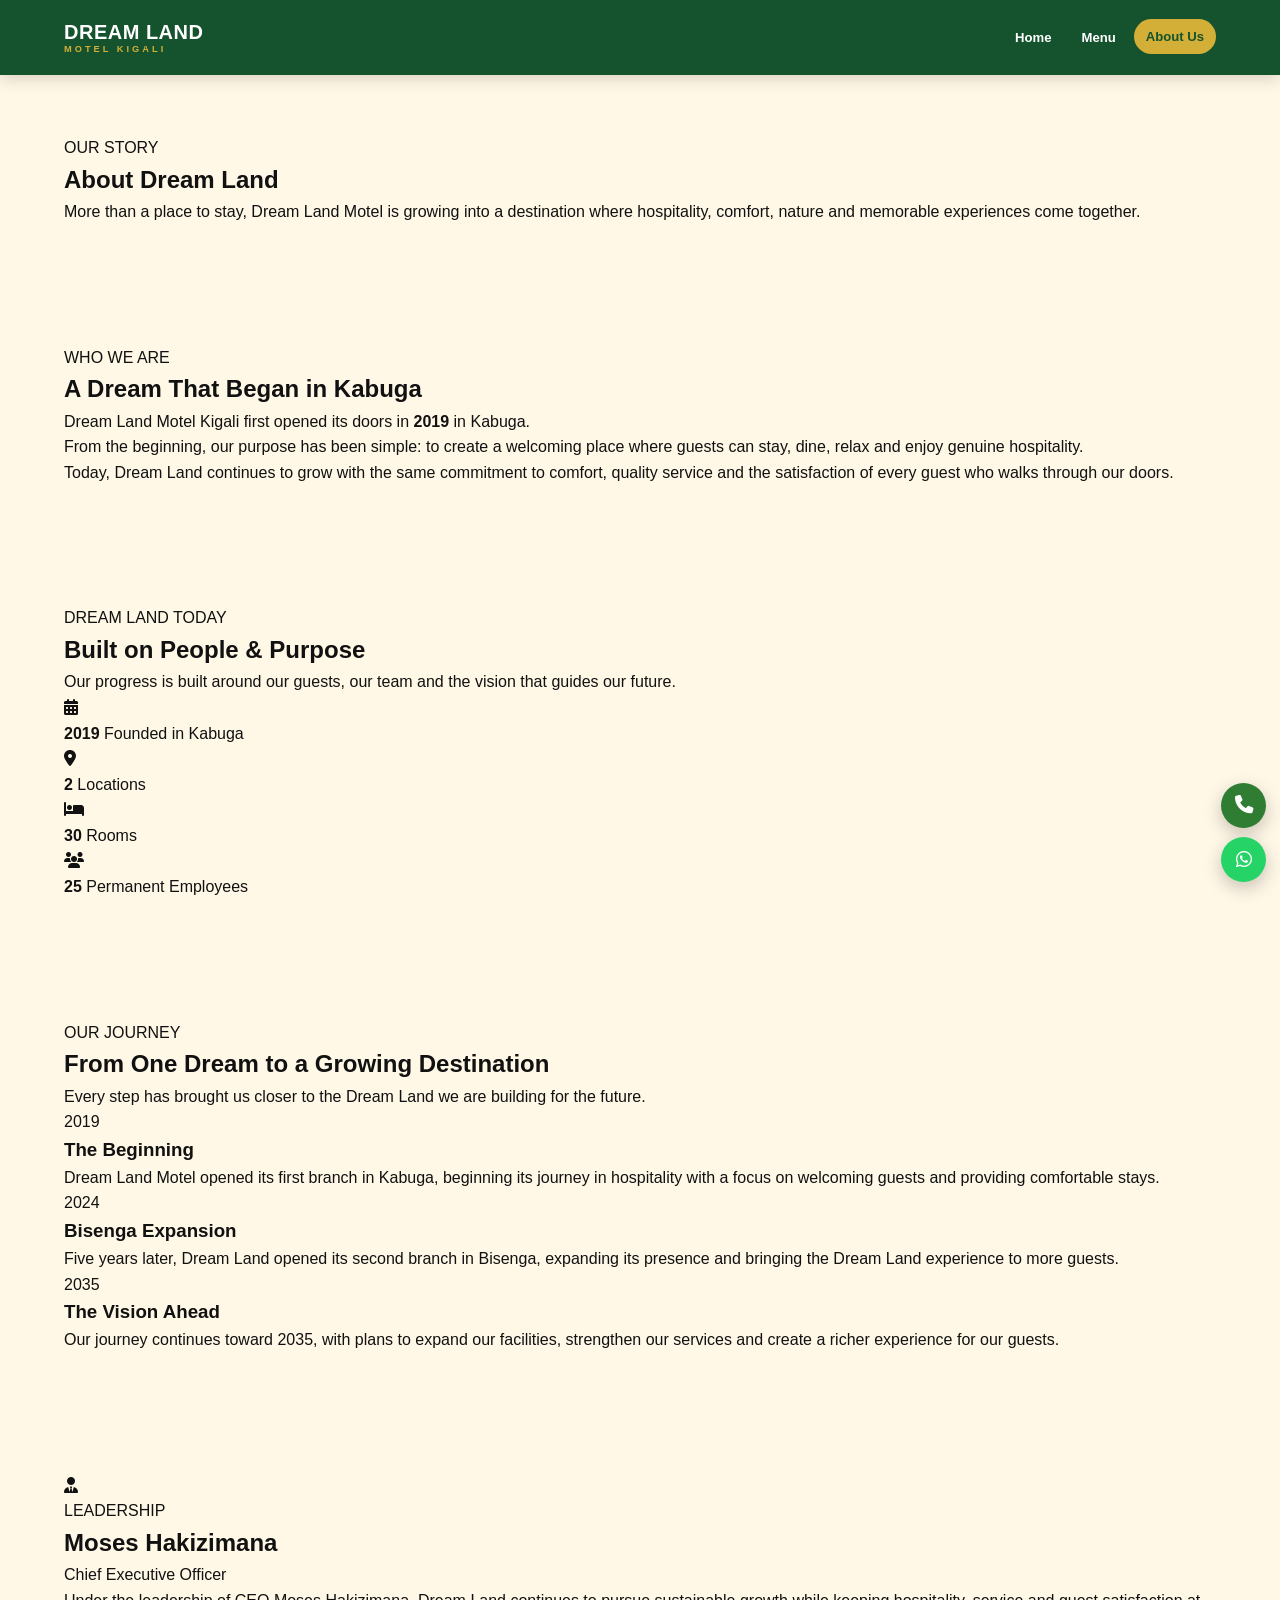
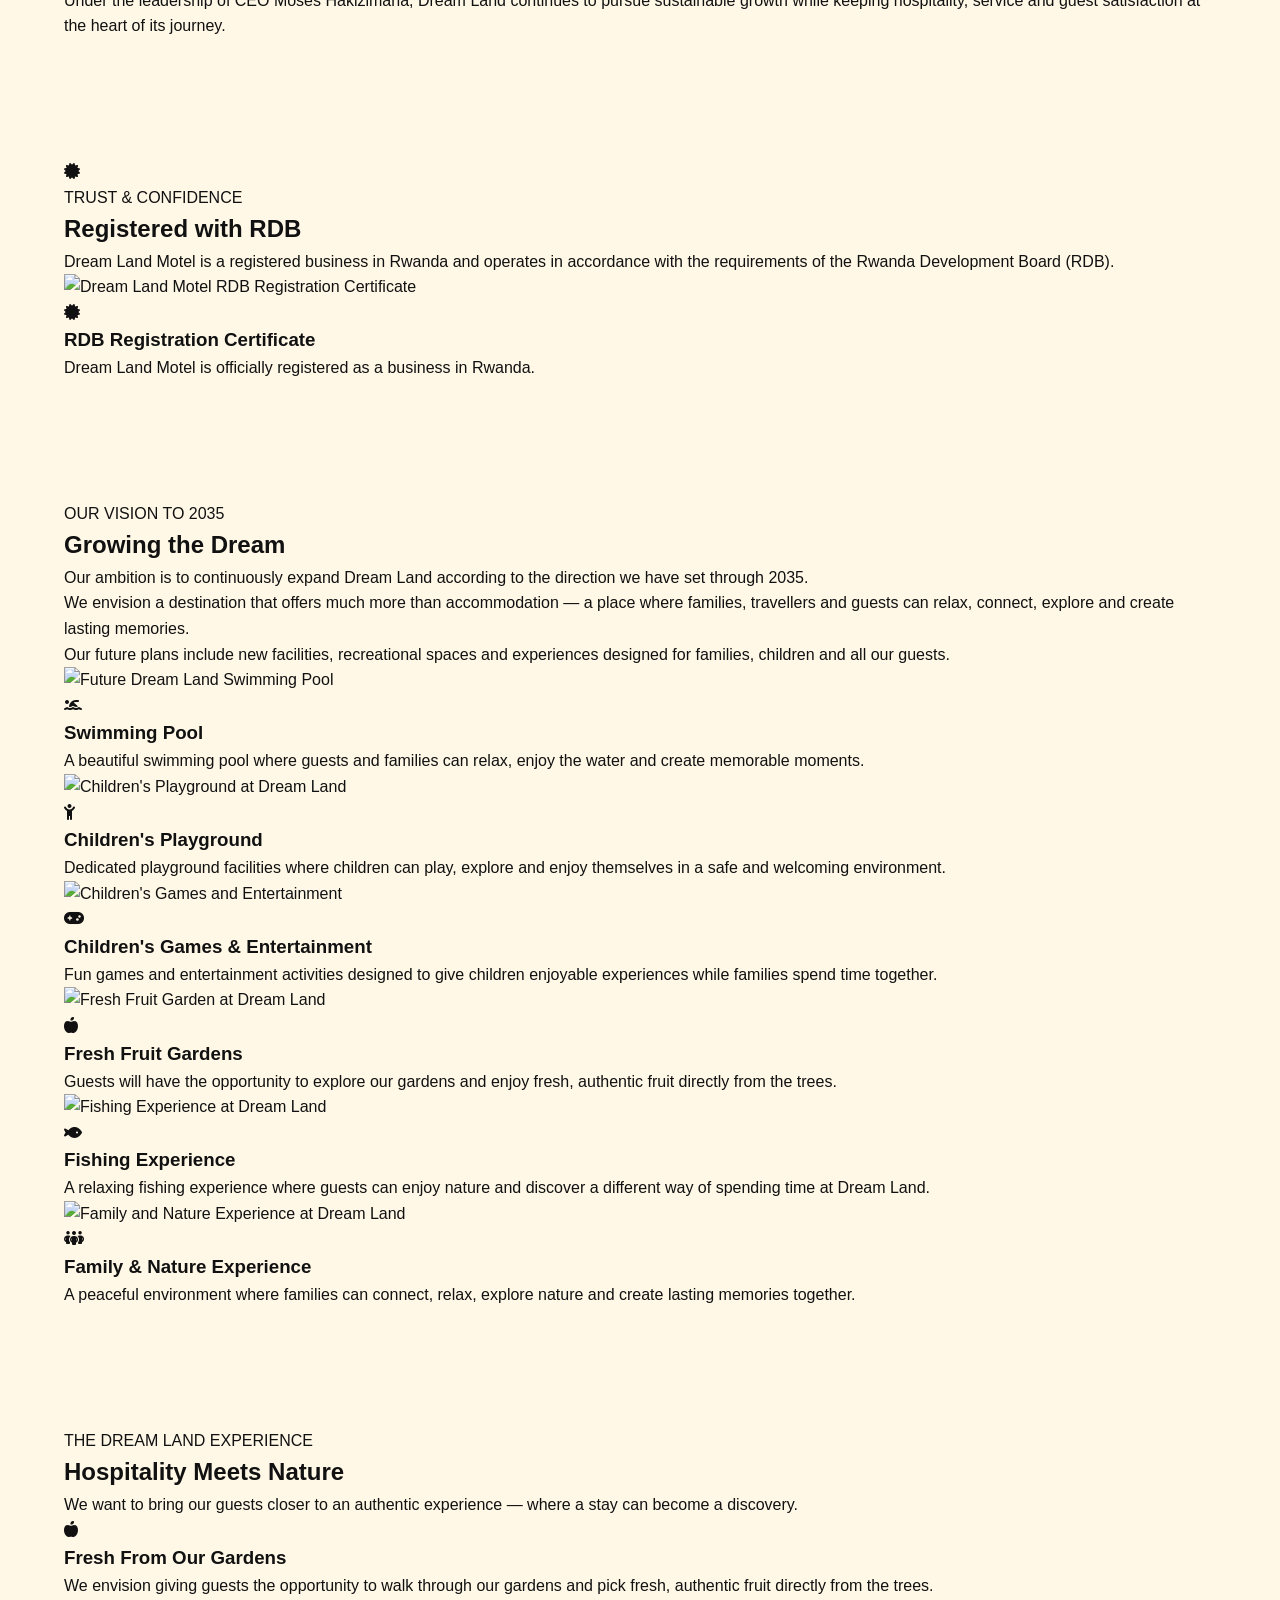
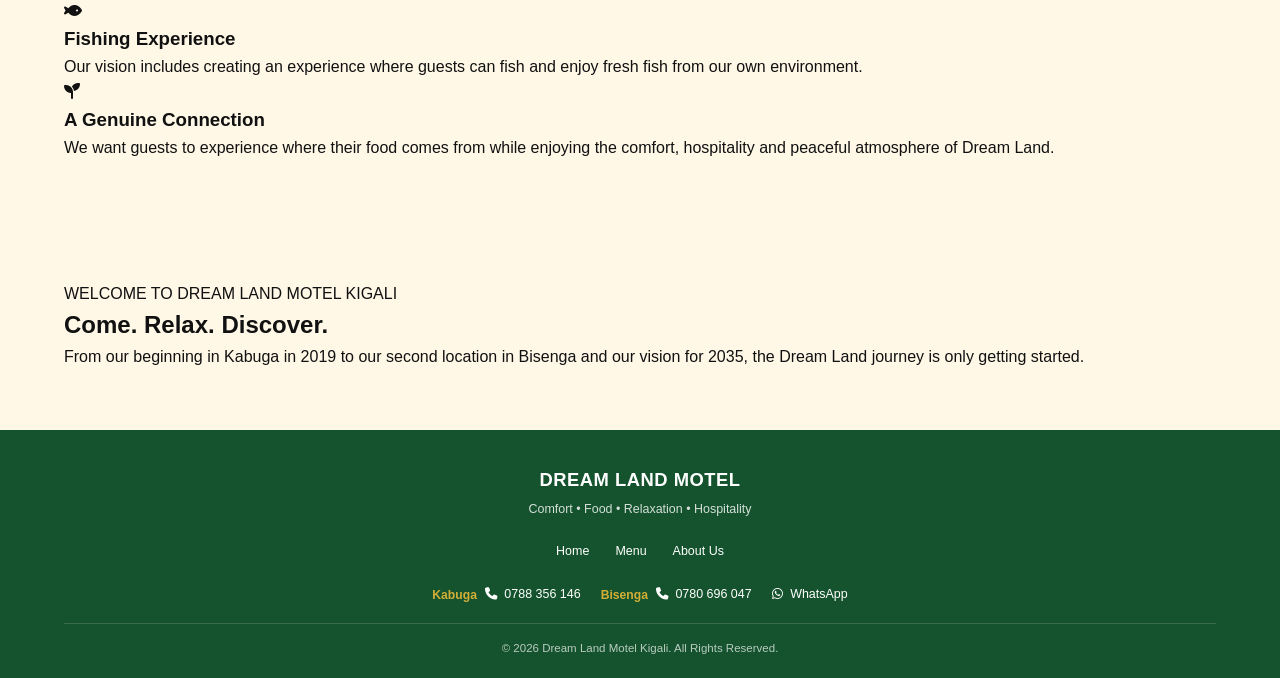
==== commit 8c1596f6: "Add files via upload" ====
--- a/about.html
+++ b/about.html
@@ -1,568 +1,639 @@
-<!DOCTYPE html>
-<html lang="en">
-
-<head>
-
-    <meta charset="UTF-8">
-
-    <meta
-        name="viewport"
-        content="width=device-width, initial-scale=1.0"
-    >
-
-    <title>About Us | Dream Land Motel Kigali</title>
-
-    <meta
-        name="description"
-        content="Discover the story, people, vision and future of Dream Land Motel Kigali."
-    >
-
-    <!-- Main Website CSS -->
-    <link rel="stylesheet" href="style.css">
-
-    <!-- About Page CSS -->
-    <link rel="stylesheet" href="about.css">
-
-    <!-- Font Awesome -->
-    <link
-        rel="stylesheet"
-        href="https://cdnjs.cloudflare.com/ajax/libs/font-awesome/6.5.2/css/all.min.css"
-    >
-
-</head>
-
-
-<body class="about-page">
-
-
-<!-- =====================================================
+<!DOCTYPE html><html lang="en"><head><meta charset="UTF-8">
+
+<meta
+    name="viewport"
+    content="width=device-width, initial-scale=1.0"
+>
+
+<title>About Us | Dream Land Motel Kigali</title>
+
+<meta
+    name="description"
+    content="Discover the story, people, vision and future of Dream Land Motel Kigali."
+>
+
+<!-- Main Website CSS -->
+<link rel="stylesheet" href="style.css">
+
+<!-- Font Awesome -->
+<link
+    rel="stylesheet"
+    href="https://cdnjs.cloudflare.com/ajax/libs/font-awesome/6.5.2/css/all.min.css"
+>
+
+</head><body class="about-page"><!-- =====================================================
      PAGE LOADER
-====================================================== -->
-
-<div id="page-loader">
-
-    <div class="loader-logo">
+====================================================== --><div id="page-loader"><div class="loader-logo">
+    DREAM LAND
+</div>
+
+<div class="loader-line"></div>
+
+<p>MOTEL KIGALI</p>
+
+</div><!-- =====================================================
+     NAVBAR
+====================================================== --><header class="navbar"><a href="index.html" class="brand">
+
+    <span class="brand-main">
         DREAM LAND
-    </div>
-
-    <div class="loader-line"></div>
-
-    <p>MOTEL KIGALI</p>
-
-</div>
-
-
-<!-- =====================================================
-     NAVBAR
-====================================================== -->
-
-<header class="navbar">
-
-    <a href="index.html" class="brand">
-
-        <span class="brand-main">
-            DREAM LAND
+    </span>
+
+    <span class="brand-sub">
+        MOTEL KIGALI
+    </span>
+
+</a>
+
+
+<button
+    class="menu-toggle"
+    id="menuToggle"
+    aria-label="Open menu"
+    aria-expanded="false"
+    type="button"
+>
+
+    <i class="fa-solid fa-bars"></i>
+
+</button>
+
+
+<nav class="nav-links" id="navLinks">
+
+    <a href="index.html">
+        Home
+    </a>
+
+    <a href="menu.html">
+        Menu
+    </a>
+
+    <a href="about.html" class="active">
+        About Us
+    </a>
+
+</nav>
+
+</header><!-- =====================================================
+     ABOUT HERO
+====================================================== --><section class="about-hero"><div class="about-hero-overlay"></div>
+
+
+<div class="about-hero-content reveal">
+
+    <p class="about-kicker">
+        OUR STORY
+    </p>
+
+    <h1>
+        About <span>Dream Land</span>
+    </h1>
+
+    <div class="gold-line"></div>
+
+    <p>
+        More than a place to stay, Dream Land Motel is
+        growing into a destination where hospitality,
+        comfort, nature and memorable experiences come together.
+    </p>
+
+</div>
+
+</section><!-- =====================================================
+     INTRO
+====================================================== --><section class="about-intro"><div class="about-intro-inner reveal">
+
+    <p class="small-label">
+        WHO WE ARE
+    </p>
+
+    <h2>
+        A Dream That Began in Kabuga
+    </h2>
+
+    <div class="gold-line"></div>
+
+    <p class="about-lead">
+
+        Dream Land Motel Kigali first opened its doors
+        in <strong>2019</strong> in Kabuga.
+
+    </p>
+
+    <p>
+
+        From the beginning, our purpose has been simple:
+        to create a welcoming place where guests can stay,
+        dine, relax and enjoy genuine hospitality.
+
+    </p>
+
+    <p>
+
+        Today, Dream Land continues to grow with the same
+        commitment to comfort, quality service and the
+        satisfaction of every guest who walks through our doors.
+
+    </p>
+
+</div>
+
+</section><!-- =====================================================
+     FACTS
+====================================================== --><section class="about-facts"><div class="section-heading reveal">
+
+    <p class="small-label">
+        DREAM LAND TODAY
+    </p>
+
+    <h2>
+        Built on People & Purpose
+    </h2>
+
+    <p>
+        Our progress is built around our guests,
+        our team and the vision that guides our future.
+    </p>
+
+</div>
+
+
+<div class="about-facts-grid">
+
+
+    <div class="about-fact-card reveal">
+
+        <div class="about-fact-icon">
+            <i class="fa-solid fa-calendar-days"></i>
+        </div>
+
+        <strong>
+            2019
+        </strong>
+
+        <span>
+            Founded in Kabuga
         </span>
 
-        <span class="brand-sub">
-            MOTEL KIGALI
+    </div>
+
+
+    <div class="about-fact-card reveal">
+
+        <div class="about-fact-icon">
+            <i class="fa-solid fa-location-dot"></i>
+        </div>
+
+        <strong>
+            2
+        </strong>
+
+        <span>
+            Locations
         </span>
 
-    </a>
-
-
-    <button
-        class="menu-toggle"
-        id="menuToggle"
-        aria-label="Open menu"
-        aria-expanded="false"
-        type="button"
-    >
-
-        <i class="fa-solid fa-bars"></i>
-
-    </button>
-
-
-    <nav class="nav-links" id="navLinks">
-
-        <a href="index.html">
-            Home
-        </a>
-
-        <a href="menu.html">
-            Menu
-        </a>
-
-        <a href="about.html" class="active">
-            About Us
-        </a>
-
-    </nav>
-
-</header>
-
-
-<!-- =====================================================
-     ABOUT HERO
-====================================================== -->
-
-<section class="about-hero">
-
-    <div class="about-hero-overlay"></div>
-
-
-    <div class="about-hero-content reveal">
-
-        <p class="about-kicker">
-            OUR STORY
+    </div>
+
+
+    <div class="about-fact-card reveal">
+
+        <div class="about-fact-icon">
+            <i class="fa-solid fa-bed"></i>
+        </div>
+
+        <strong>
+            30
+        </strong>
+
+        <span>
+            Rooms
+        </span>
+
+    </div>
+
+
+    <div class="about-fact-card reveal">
+
+        <div class="about-fact-icon">
+            <i class="fa-solid fa-users"></i>
+        </div>
+
+        <strong>
+            25
+        </strong>
+
+        <span>
+            Permanent Employees
+        </span>
+
+    </div>
+
+</div>
+
+</section><!-- =====================================================
+     JOURNEY
+====================================================== --><section class="about-journey"><div class="section-heading reveal">
+
+    <p class="small-label">
+        OUR JOURNEY
+    </p>
+
+    <h2>
+        From One Dream to a Growing Destination
+    </h2>
+
+    <p>
+        Every step has brought us closer to the Dream Land
+        we are building for the future.
+    </p>
+
+</div>
+
+
+<div class="journey-timeline">
+
+
+    <div class="journey-item reveal">
+
+        <div class="journey-year">
+            2019
+        </div>
+
+        <div class="journey-dot"></div>
+
+        <div class="journey-content">
+
+            <h3>
+                The Beginning
+            </h3>
+
+            <p>
+                Dream Land Motel opened its first branch
+                in Kabuga, beginning its journey in
+                hospitality with a focus on welcoming
+                guests and providing comfortable stays.
+            </p>
+
+        </div>
+
+    </div>
+
+
+    <div class="journey-item reveal">
+
+        <div class="journey-year">
+            2024
+        </div>
+
+        <div class="journey-dot"></div>
+
+        <div class="journey-content">
+
+            <h3>
+                Bisenga Expansion
+            </h3>
+
+            <p>
+                Five years later, Dream Land opened its
+                second branch in Bisenga, expanding its
+                presence and bringing the Dream Land
+                experience to more guests.
+            </p>
+
+        </div>
+
+    </div>
+
+
+    <div class="journey-item reveal">
+
+        <div class="journey-year">
+            2035
+        </div>
+
+        <div class="journey-dot"></div>
+
+        <div class="journey-content">
+
+            <h3>
+                The Vision Ahead
+            </h3>
+
+            <p>
+                Our journey continues toward 2035, with
+                plans to expand our facilities, strengthen
+                our services and create a richer experience
+                for our guests.
+            </p>
+
+        </div>
+
+    </div>
+
+</div>
+
+</section><!-- =====================================================
+     LEADERSHIP
+====================================================== --><section class="about-leadership"><div class="leadership-card reveal">
+
+    <div class="leadership-icon">
+
+        <i class="fa-solid fa-user-tie"></i>
+
+    </div>
+
+
+    <div>
+
+        <p class="small-label">
+            LEADERSHIP
         </p>
 
-        <h1>
-            About <span>Dream Land</span>
-        </h1>
-
-        <div class="gold-line"></div>
+        <h2>
+            Moses Hakizimana
+        </h2>
+
+        <p class="leadership-role">
+            Chief Executive Officer
+        </p>
 
         <p>
-            More than a place to stay, Dream Land Motel is
-            growing into a destination where hospitality,
-            comfort, nature and memorable experiences come together.
+            Under the leadership of CEO Moses Hakizimana,
+            Dream Land continues to pursue sustainable growth
+            while keeping hospitality, service and guest
+            satisfaction at the heart of its journey.
         </p>
 
     </div>
 
-</section>
-
-
-<!-- =====================================================
-     INTRO
-====================================================== -->
-
-<section class="about-intro">
-
-    <div class="about-intro-inner reveal">
+</div>
+
+</section><!-- =====================================================
+     TRUST / RDB
+====================================================== --><section class="about-trust"><div class="about-trust-content reveal">
+
+    <div class="trust-icon">
+
+        <i class="fa-solid fa-certificate"></i>
+
+    </div>
+
+
+    <div>
 
         <p class="small-label">
-            WHO WE ARE
+            TRUST & CONFIDENCE
         </p>
 
         <h2>
-            A Dream That Began in Kabuga
+            Registered with RDB
         </h2>
 
-        <div class="gold-line"></div>
-
-        <p class="about-lead">
-
-            Dream Land Motel Kigali first opened its doors
-            in <strong>2019</strong> in Kabuga.
-
+        <p>
+            Dream Land Motel is a registered business
+            in Rwanda and operates in accordance with
+            the requirements of the Rwanda Development
+            Board (RDB).
         </p>
 
+    </div>
+
+</div>
+
+
+<!-- RDB CERTIFICATE CARD -->
+
+<div class="rdb-certificate-card reveal">
+
+    <div class="rdb-image-wrapper">
+
+        <img
+            src="rdb.jpg"
+            alt="Dream Land Motel RDB Registration Certificate"
+        >
+
+    </div>
+
+    <div class="rdb-card-content">
+
+        <i class="fa-solid fa-certificate"></i>
+
+        <h3>
+            RDB Registration Certificate
+        </h3>
+
         <p>
-
-            From the beginning, our purpose has been simple:
-            to create a welcoming place where guests can stay,
-            dine, relax and enjoy genuine hospitality.
-
+            Dream Land Motel is officially registered
+            as a business in Rwanda.
         </p>
 
-        <p>
-
-            Today, Dream Land continues to grow with the same
-            commitment to comfort, quality service and the
-            satisfaction of every guest who walks through our doors.
-
-        </p>
-
-    </div>
-
-</section>
-
-
-<!-- =====================================================
-     FACTS
-====================================================== -->
-
-<section class="about-facts">
-
-    <div class="section-heading reveal">
-
-        <p class="small-label">
-            DREAM LAND TODAY
-        </p>
-
-        <h2>
-            Built on People & Purpose
-        </h2>
-
-        <p>
-            Our progress is built around our guests,
-            our team and the vision that guides our future.
-        </p>
-
-    </div>
-
-
-    <div class="about-facts-grid">
-
-
-        <div class="about-fact-card reveal">
-
-            <div class="about-fact-icon">
-                <i class="fa-solid fa-calendar-days"></i>
+    </div>
+
+</div>
+
+</section><!-- =====================================================
+     VISION 2035
+====================================================== --><section class="about-vision"><div class="vision-inner reveal">
+
+    <p class="small-label">
+        OUR VISION TO 2035
+    </p>
+
+    <h2>
+        Growing the <span>Dream</span>
+    </h2>
+
+    <div class="gold-line"></div>
+
+    <p>
+        Our ambition is to continuously expand Dream Land
+        according to the direction we have set through 2035.
+    </p>
+
+    <p>
+        We envision a destination that offers much more
+        than accommodation — a place where families,
+        travellers and guests can relax, connect, explore
+        and create lasting memories.
+    </p>
+
+    <p>
+        Our future plans include new facilities,
+        recreational spaces and experiences designed
+        for families, children and all our guests.
+    </p>
+
+</div>
+
+
+<!-- =================================================
+     VISION 2035 CARDS
+================================================== -->
+
+<div class="vision-cards">
+
+
+    <!-- SWIMMING POOL -->
+
+    <article class="vision-card reveal">
+
+        <div class="vision-card-image">
+
+            <img
+                src="pool.jpg"
+                alt="Future Dream Land Swimming Pool"
+            >
+
+        </div>
+
+        <div class="vision-card-content">
+
+            <div class="vision-card-icon">
+
+                <i class="fa-solid fa-person-swimming"></i>
+
             </div>
 
-            <strong>
-                2019
-            </strong>
-
-            <span>
-                Founded in Kabuga
-            </span>
-
-        </div>
-
-
-        <div class="about-fact-card reveal">
-
-            <div class="about-fact-icon">
-                <i class="fa-solid fa-location-dot"></i>
+            <h3>
+                Swimming Pool
+            </h3>
+
+            <p>
+                A beautiful swimming pool where guests
+                and families can relax, enjoy the water
+                and create memorable moments.
+            </p>
+
+        </div>
+
+    </article>
+
+
+    <!-- CHILDREN'S PLAYGROUND -->
+
+    <article class="vision-card reveal">
+
+        <div class="vision-card-image">
+
+            <img
+                src="playground.jpg"
+                alt="Children's Playground at Dream Land"
+            >
+
+        </div>
+
+        <div class="vision-card-content">
+
+            <div class="vision-card-icon">
+
+                <i class="fa-solid fa-child-reaching"></i>
+
             </div>
 
-            <strong>
-                2
-            </strong>
-
-            <span>
-                Locations
-            </span>
-
-        </div>
-
-
-        <div class="about-fact-card reveal">
-
-            <div class="about-fact-icon">
-                <i class="fa-solid fa-bed"></i>
+            <h3>
+                Children's Playground
+            </h3>
+
+            <p>
+                Dedicated playground facilities where
+                children can play, explore and enjoy
+                themselves in a safe and welcoming environment.
+            </p>
+
+        </div>
+
+    </article>
+
+
+    <!-- CHILDREN'S GAMES -->
+
+    <article class="vision-card reveal">
+
+        <div class="vision-card-image">
+
+            <img
+                src="games.jpg"
+                alt="Children's Games and Entertainment"
+            >
+
+        </div>
+
+        <div class="vision-card-content">
+
+            <div class="vision-card-icon">
+
+                <i class="fa-solid fa-gamepad"></i>
+
             </div>
 
-            <strong>
-                30
-            </strong>
-
-            <span>
-                Rooms
-            </span>
-
-        </div>
-
-
-        <div class="about-fact-card reveal">
-
-            <div class="about-fact-icon">
-                <i class="fa-solid fa-users"></i>
+            <h3>
+                Children's Games & Entertainment
+            </h3>
+
+            <p>
+                Fun games and entertainment activities
+                designed to give children enjoyable
+                experiences while families spend time together.
+            </p>
+
+        </div>
+
+    </article>
+
+
+    <!-- FRUIT GARDEN -->
+
+    <article class="vision-card reveal">
+
+        <div class="vision-card-image">
+
+            <img
+                src="fruit.jpg"
+                alt="Fresh Fruit Garden at Dream Land"
+            >
+
+        </div>
+
+        <div class="vision-card-content">
+
+            <div class="vision-card-icon">
+
+                <i class="fa-solid fa-apple-whole"></i>
+
             </div>
 
-            <strong>
-                25
-            </strong>
-
-            <span>
-                Permanent Employees
-            </span>
-
-        </div>
-
-    </div>
-
-</section>
-
-
-<!-- =====================================================
-     JOURNEY
-====================================================== -->
-
-<section class="about-journey">
-
-    <div class="section-heading reveal">
-
-        <p class="small-label">
-            OUR JOURNEY
-        </p>
-
-        <h2>
-            From One Dream to a Growing Destination
-        </h2>
-
-        <p>
-            Every step has brought us closer to the Dream Land
-            we are building for the future.
-        </p>
-
-    </div>
-
-
-    <div class="journey-timeline">
-
-
-        <div class="journey-item reveal">
-
-            <div class="journey-year">
-                2019
-            </div>
-
-            <div class="journey-dot"></div>
-
-            <div class="journey-content">
-
-                <h3>
-                    The Beginning
-                </h3>
-
-                <p>
-                    Dream Land Motel opened its first branch
-                    in Kabuga, beginning its journey in
-                    hospitality with a focus on welcoming
-                    guests and providing comfortable stays.
-                </p>
-
-            </div>
-
-        </div>
-
-
-        <div class="journey-item reveal">
-
-            <div class="journey-year">
-                2024
-            </div>
-
-            <div class="journey-dot"></div>
-
-            <div class="journey-content">
-
-                <h3>
-                    Bisenga Expansion
-                </h3>
-
-                <p>
-                    Five years later, Dream Land opened its
-                    second branch in Bisenga, expanding its
-                    presence and bringing the Dream Land
-                    experience to more guests.
-                </p>
-
-            </div>
-
-        </div>
-
-
-        <div class="journey-item reveal">
-
-            <div class="journey-year">
-                2035
-            </div>
-
-            <div class="journey-dot"></div>
-
-            <div class="journey-content">
-
-                <h3>
-                    The Vision Ahead
-                </h3>
-
-                <p>
-                    Our journey continues toward 2035, with
-                    plans to expand our facilities, strengthen
-                    our services and create a richer experience
-                    for our guests.
-                </p>
-
-            </div>
-
-        </div>
-
-    </div>
-
-</section>
-
-
-<!-- =====================================================
-     LEADERSHIP
-====================================================== -->
-
-<section class="about-leadership">
-
-    <div class="leadership-card reveal">
-
-        <div class="leadership-icon">
-
-            <i class="fa-solid fa-user-tie"></i>
-
-        </div>
-
-
-        <div>
-
-            <p class="small-label">
-                LEADERSHIP
+            <h3>
+                Fresh Fruit Gardens
+            </h3>
+
+            <p>
+                Guests will have the opportunity to explore
+                our gardens and enjoy fresh, authentic fruit
+                directly from the trees.
             </p>
 
-            <h2>
-                Moses Hakizimana
-            </h2>
-
-            <p class="leadership-role">
-                Chief Executive Officer
-            </p>
-
-            <p>
-                Under the leadership of CEO Moses Hakizimana,
-                Dream Land continues to pursue sustainable growth
-                while keeping hospitality, service and guest
-                satisfaction at the heart of its journey.
-            </p>
-
-        </div>
-
-    </div>
-
-</section>
-
-
-<!-- =====================================================
-     TRUST / RDB
-====================================================== -->
-
-<section class="about-trust">
-
-    <div class="about-trust-content reveal">
-
-        <div class="trust-icon">
-
-            <i class="fa-solid fa-certificate"></i>
-
-        </div>
-
-
-        <div>
-
-            <p class="small-label">
-                TRUST & CONFIDENCE
-            </p>
-
-            <h2>
-                Registered with RDB
-            </h2>
-
-            <p>
-                Dream Land Motel is a registered business
-                in Rwanda and operates in accordance with
-                the requirements of the Rwanda Development
-                Board (RDB).
-            </p>
-
-        </div>
-
-    </div>
-
-</section>
-
-
-<!-- =====================================================
-     VISION 2035
-====================================================== -->
-
-<section class="about-vision">
-
-    <div class="vision-inner reveal">
-
-        <p class="small-label">
-            OUR VISION TO 2035
-        </p>
-
-        <h2>
-            Growing the <span>Dream</span>
-        </h2>
-
-        <div class="gold-line"></div>
-
-        <p>
-            Our ambition is to continuously expand Dream Land
-            according to the direction we have set through 2035.
-        </p>
-
-        <p>
-            We envision a destination that offers much more
-            than accommodation — a place where families,
-            travellers and guests can relax, connect, explore
-            and create lasting memories.
-        </p>
-
-        <p>
-            Among our plans are a beautiful swimming pool,
-            dedicated children's entertainment facilities
-            and new recreational experiences at our Bisenga branch.
-        </p>
-
-    </div>
-
-</section>
-
-
-<!-- =====================================================
-     DREAM LAND EXPERIENCE
-====================================================== -->
-
-<section class="about-experience">
-
-    <div class="section-heading reveal">
-
-        <p class="small-label">
-            THE DREAM LAND EXPERIENCE
-        </p>
-
-        <h2>
-            Hospitality Meets Nature
-        </h2>
-
-        <p>
-            We want to bring our guests closer to an authentic
-            experience — where a stay can become a discovery.
-        </p>
-
-    </div>
-
-
-    <div class="experience-grid">
-
-
-        <div class="experience-card reveal">
-
-            <div class="experience-icon">
-
-                <i class="fa-solid fa-apple-whole"></i>
-
-            </div>
-
-            <h3>
-                Fresh From Our Gardens
-            </h3>
-
-            <p>
-                We envision giving guests the opportunity to
-                walk through our gardens and pick fresh,
-                authentic fruit directly from the trees.
-            </p>
-
-        </div>
-
-
-        <div class="experience-card reveal">
-
-            <div class="experience-icon">
+        </div>
+
+    </article>
+
+
+    <!-- FISHING -->
+
+    <article class="vision-card reveal">
+
+        <div class="vision-card-image">
+
+            <img
+                src="fishing.jpg"
+                alt="Fishing Experience at Dream Land"
+            >
+
+        </div>
+
+        <div class="vision-card-content">
+
+            <div class="vision-card-icon">
 
                 <i class="fa-solid fa-fish"></i>
 
@@ -573,199 +644,278 @@
             </h3>
 
             <p>
-                Our vision includes creating an experience
-                where guests can fish and enjoy fresh fish
-                from our own environment.
+                A relaxing fishing experience where guests
+                can enjoy nature and discover a different
+                way of spending time at Dream Land.
             </p>
 
         </div>
 
-
-        <div class="experience-card reveal">
-
-            <div class="experience-icon">
-
-                <i class="fa-solid fa-seedling"></i>
+    </article>
+
+
+    <!-- FAMILY & NATURE -->
+
+    <article class="vision-card reveal">
+
+        <div class="vision-card-image">
+
+            <img
+                src="family.jpg"
+                alt="Family and Nature Experience at Dream Land"
+            >
+
+        </div>
+
+        <div class="vision-card-content">
+
+            <div class="vision-card-icon">
+
+                <i class="fa-solid fa-people-group"></i>
 
             </div>
 
             <h3>
-                A Genuine Connection
+                Family & Nature Experience
             </h3>
 
             <p>
-                We want guests to experience where their food
-                comes from while enjoying the comfort,
-                hospitality and peaceful atmosphere of Dream Land.
+                A peaceful environment where families
+                can connect, relax, explore nature and
+                create lasting memories together.
             </p>
 
         </div>
 
-    </div>
-
-</section>
-
-
-<!-- =====================================================
+    </article>
+
+
+</div>
+
+</section><!-- =====================================================
+     DREAM LAND EXPERIENCE
+====================================================== --><section class="about-experience"><div class="section-heading reveal">
+
+    <p class="small-label">
+        THE DREAM LAND EXPERIENCE
+    </p>
+
+    <h2>
+        Hospitality Meets Nature
+    </h2>
+
+    <p>
+        We want to bring our guests closer to an authentic
+        experience — where a stay can become a discovery.
+    </p>
+
+</div>
+
+
+<div class="experience-grid">
+
+
+    <div class="experience-card reveal">
+
+        <div class="experience-icon">
+
+            <i class="fa-solid fa-apple-whole"></i>
+
+        </div>
+
+        <h3>
+            Fresh From Our Gardens
+        </h3>
+
+        <p>
+            We envision giving guests the opportunity to
+            walk through our gardens and pick fresh,
+            authentic fruit directly from the trees.
+        </p>
+
+    </div>
+
+
+    <div class="experience-card reveal">
+
+        <div class="experience-icon">
+
+            <i class="fa-solid fa-fish"></i>
+
+        </div>
+
+        <h3>
+            Fishing Experience
+        </h3>
+
+        <p>
+            Our vision includes creating an experience
+            where guests can fish and enjoy fresh fish
+            from our own environment.
+        </p>
+
+    </div>
+
+
+    <div class="experience-card reveal">
+
+        <div class="experience-icon">
+
+            <i class="fa-solid fa-seedling"></i>
+
+        </div>
+
+        <h3>
+            A Genuine Connection
+        </h3>
+
+        <p>
+            We want guests to experience where their food
+            comes from while enjoying the comfort,
+            hospitality and peaceful atmosphere of Dream Land.
+        </p>
+
+    </div>
+
+</div>
+
+</section><!-- =====================================================
      FINAL CTA
-====================================================== -->
-
-<section class="about-final">
-
-    <div class="about-final-inner reveal">
-
-        <p class="small-label">
-            WELCOME TO DREAM LAND MOTEL KIGALI
-        </p>
-
-        <h2>
-            Come. Relax. Discover.
-        </h2>
-
-        <div class="gold-line"></div>
-
-        <p>
-            From our beginning in Kabuga in 2019 to our second
-            location in Bisenga and our vision for 2035,
-            the Dream Land journey is only getting started.
-        </p>
-
-    </div>
-
-</section>
-
-
-<!-- =====================================================
+====================================================== --><section class="about-final"><div class="about-final-inner reveal">
+
+    <p class="small-label">
+        WELCOME TO DREAM LAND MOTEL KIGALI
+    </p>
+
+    <h2>
+        Come. Relax. Discover.
+    </h2>
+
+    <div class="gold-line"></div>
+
+    <p>
+        From our beginning in Kabuga in 2019 to our second
+        location in Bisenga and our vision for 2035,
+        the Dream Land journey is only getting started.
+    </p>
+
+</div>
+
+</section><!-- =====================================================
      FLOATING CONTACT
-====================================================== -->
-
-<div class="floating-actions">
-
-    <!-- Kabuga -->
-    <a
-        href="tel:+250788356146"
-        class="floating-call"
-        aria-label="Call Dream Land Motel Kabuga"
-    >
-
-        <i class="fa-solid fa-phone"></i>
-
+====================================================== --><div class="floating-actions"><!-- Kabuga -->
+
+<a
+    href="tel:+250788356146"
+    class="floating-call"
+    aria-label="Call Dream Land Motel Kabuga"
+>
+
+    <i class="fa-solid fa-phone"></i>
+
+</a>
+
+
+<a
+    href="https://wa.me/250788356146"
+    class="floating-whatsapp"
+    target="_blank"
+    rel="noopener noreferrer"
+    aria-label="WhatsApp Dream Land Motel Kabuga"
+>
+
+    <i class="fa-brands fa-whatsapp"></i>
+
+</a>
+
+</div><!-- =====================================================
+     FOOTER
+====================================================== --><footer><div class="footer-logo">
+    DREAM LAND MOTEL
+</div>
+
+<p>
+    Comfort • Food • Relaxation • Hospitality
+</p>
+
+
+<div class="footer-links">
+
+    <a href="index.html">
+        Home
     </a>
+
+    <a href="menu.html">
+        Menu
+    </a>
+
+    <a href="about.html">
+        About Us
+    </a>
+
+</div>
+
+
+<div class="footer-contact">
+
+
+    <div class="footer-location">
+
+        <strong>
+            Kabuga
+        </strong>
+
+        <a href="tel:+250788356146">
+
+            <i class="fa-solid fa-phone"></i>
+
+            0788 356 146
+
+        </a>
+
+    </div>
+
+
+    <div class="footer-location">
+
+        <strong>
+            Bisenga
+        </strong>
+
+        <a href="tel:+250780696047">
+
+            <i class="fa-solid fa-phone"></i>
+
+            0780 696 047
+
+        </a>
+
+    </div>
 
 
     <a
         href="https://wa.me/250788356146"
-        class="floating-whatsapp"
         target="_blank"
         rel="noopener noreferrer"
-        aria-label="WhatsApp Dream Land Motel Kabuga"
     >
 
         <i class="fa-brands fa-whatsapp"></i>
 
+        WhatsApp
+
     </a>
 
 </div>
 
 
-<!-- =====================================================
-     FOOTER
-====================================================== -->
-
-<footer>
-
-    <div class="footer-logo">
-        DREAM LAND MOTEL
-    </div>
-
-    <p>
-        Comfort • Food • Relaxation • Hospitality
-    </p>
-
-
-    <div class="footer-links">
-
-        <a href="index.html">
-            Home
-        </a>
-
-        <a href="menu.html">
-            Menu
-        </a>
-
-        <a href="about.html">
-            About Us
-        </a>
-
-    </div>
-
-
-    <div class="footer-contact">
-
-        <div class="footer-location">
-
-            <strong>
-                Kabuga
-            </strong>
-
-            <a href="tel:+250788356146">
-
-                <i class="fa-solid fa-phone"></i>
-
-                0788 356 146
-
-            </a>
-
-        </div>
-
-
-        <div class="footer-location">
-
-            <strong>
-                Bisenga
-            </strong>
-
-            <a href="tel:+250780696047">
-
-                <i class="fa-solid fa-phone"></i>
-
-                0780 696 047
-
-            </a>
-
-        </div>
-
-
-        <a
-            href="https://wa.me/250788356146"
-            target="_blank"
-            rel="noopener noreferrer"
-        >
-
-            <i class="fa-brands fa-whatsapp"></i>
-
-            WhatsApp
-
-        </a>
-
-    </div>
-
-
-    <p class="copyright">
-
-        © 2026 Dream Land Motel Kigali.
-        All Rights Reserved.
-
-    </p>
-
-</footer>
-
-
-<!-- =====================================================
+<p class="copyright">
+
+    © 2026 Dream Land Motel Kigali.
+    All Rights Reserved.
+
+</p>
+
+</footer><!-- =====================================================
      JAVASCRIPT
-====================================================== -->
-
-<script src="script.js"></script>
-
-</body>
+====================================================== --><script src="script.js"></script></body>
 </html>
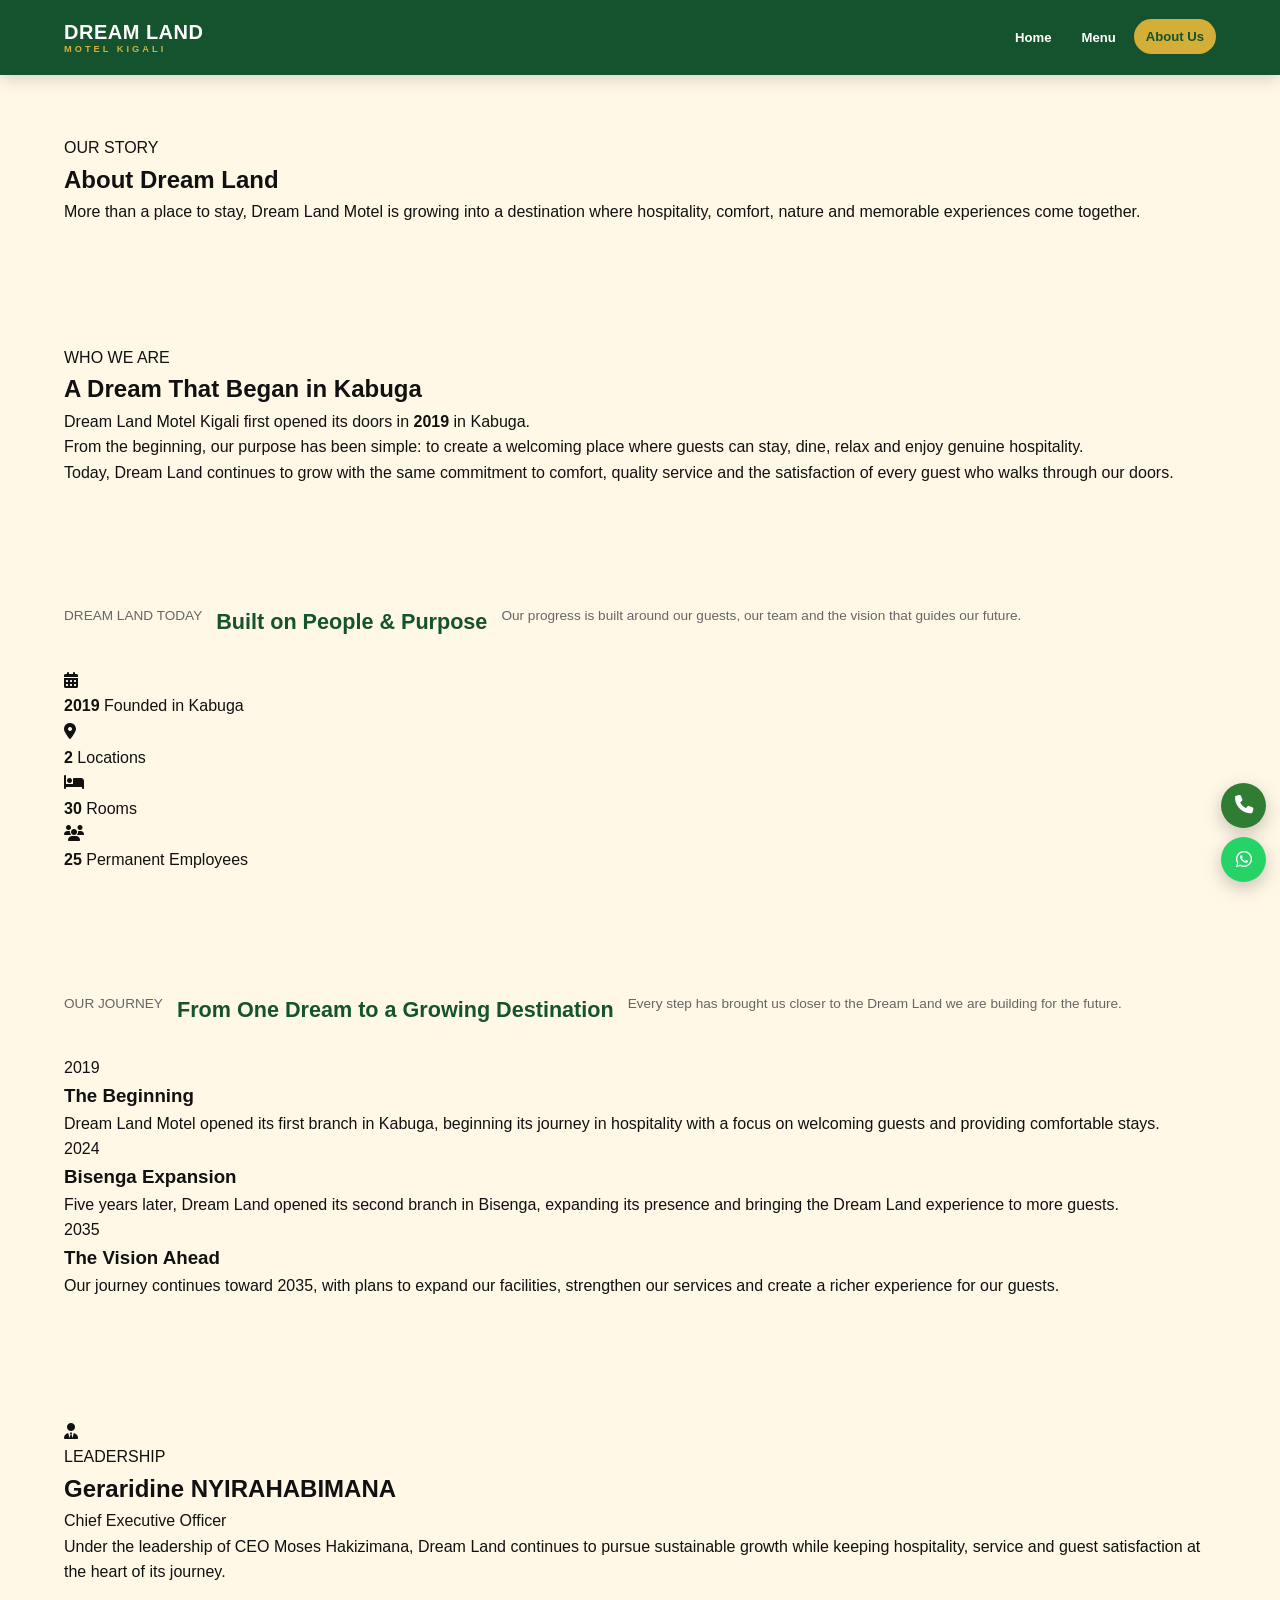
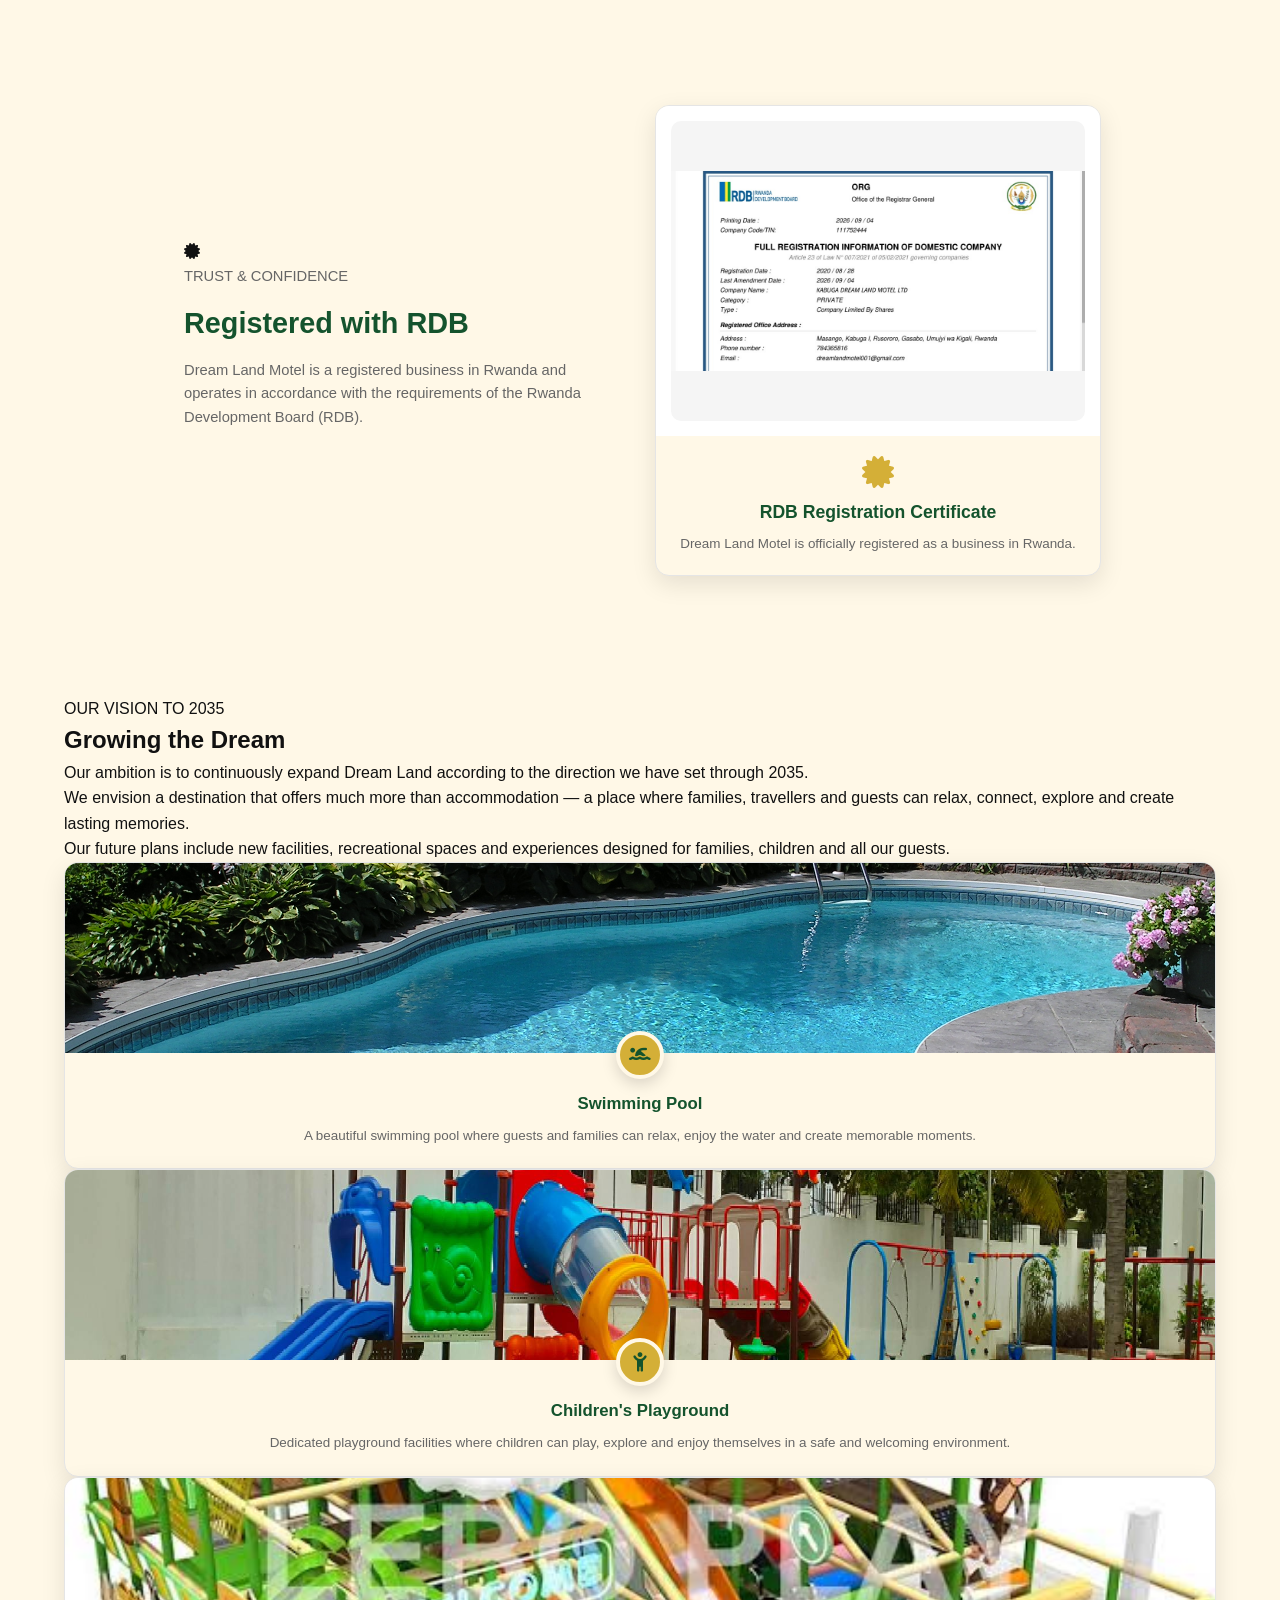
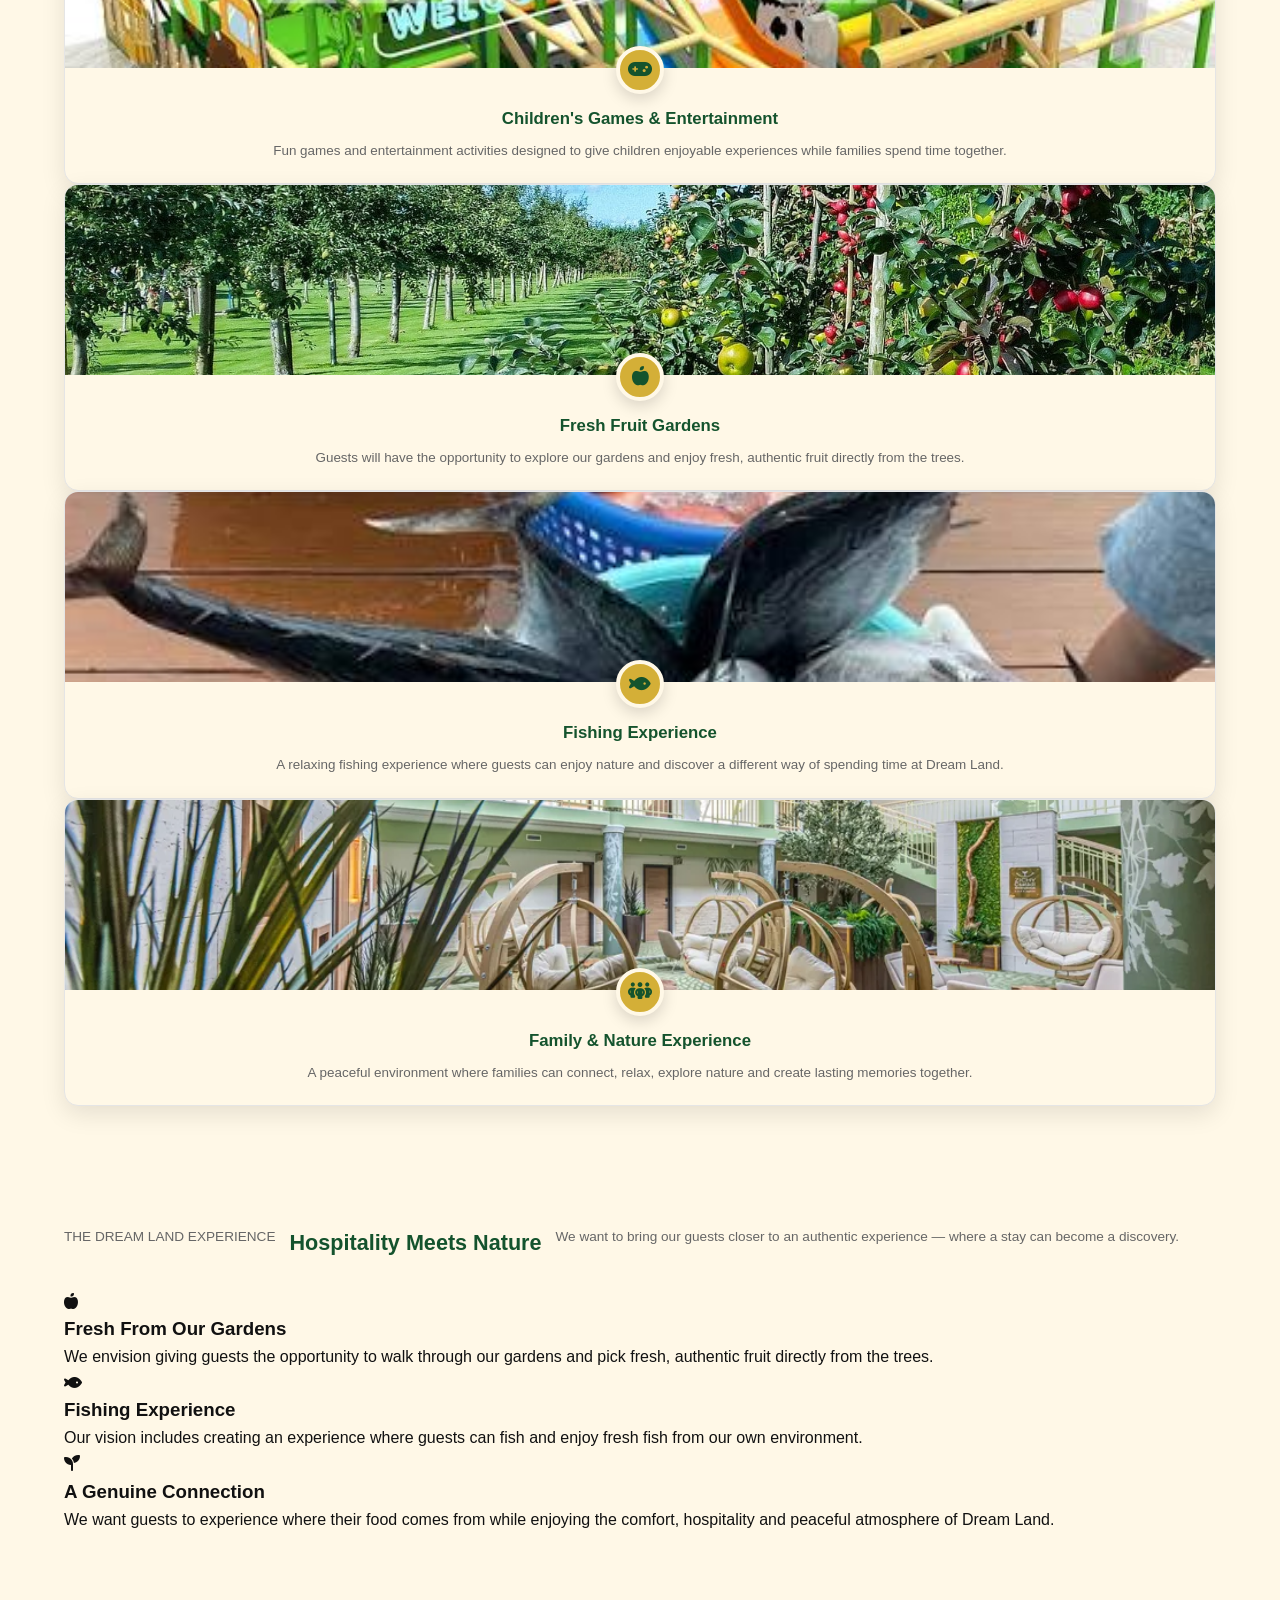
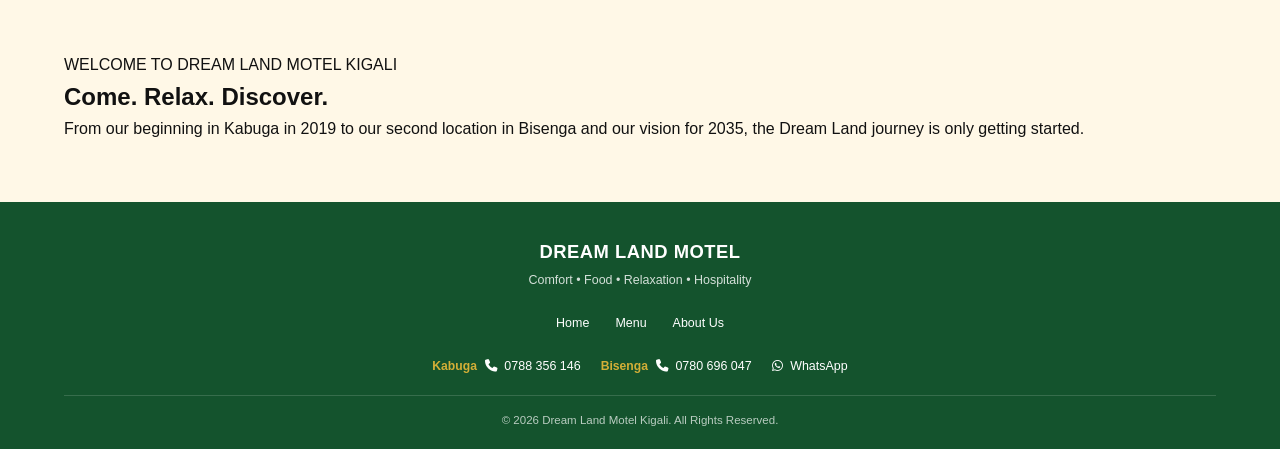
==== commit b2093392: "Add files via upload" ====
--- a/about.html
+++ b/about.html
@@ -351,7 +351,7 @@
         </p>
 
         <h2>
-            Moses Hakizimana
+           Geraridine NYIRAHABIMANA
         </h2>
 
         <p class="leadership-role">
--- a/style.css
+++ b/style.css
@@ -40,12 +40,9 @@
 
 body {
     font-family: Arial, Helvetica, sans-serif;
-
     background: var(--cream);
     color: var(--black);
-
     line-height: 1.6;
-
     overflow-x: hidden;
 }
 
@@ -75,11 +72,9 @@
 .navbar {
     position: sticky;
     top: 0;
-
     z-index: 1000;
 
     min-height: 75px;
-
     padding: 10px 5%;
 
     display: flex;
@@ -89,8 +84,7 @@
     background: var(--green-dark);
     color: var(--white);
 
-    box-shadow:
-        0 4px 15px rgba(0, 0, 0, 0.15);
+    box-shadow: 0 4px 15px rgba(0, 0, 0, 0.15);
 }
 
 
@@ -100,37 +94,25 @@
 
 .brand {
     display: flex;
-
     flex-direction: column;
-
     justify-content: center;
-
     flex-shrink: 0;
 }
 
 .brand-main {
     font-size: 1.25rem;
-
     font-weight: 800;
-
     letter-spacing: 0.5px;
-
     color: var(--white);
-
     line-height: 1.1;
 }
 
 .brand-sub {
     margin-top: 2px;
-
     font-size: 0.58rem;
-
     letter-spacing: 3px;
-
     color: var(--gold);
-
     font-weight: 600;
-
     line-height: 1;
 }
 
@@ -141,22 +123,17 @@
 
 .nav-links {
     display: flex;
-
-    align-items: center;
-
+    align-items: center;
     justify-content: center;
-
     gap: 6px;
 }
 
 .nav-links a {
     display: inline-flex;
-
     align-items: center;
     justify-content: center;
 
     padding: 7px 12px;
-
     min-height: 32px;
 
     border-radius: 20px;
@@ -164,7 +141,6 @@
     color: var(--white);
 
     font-size: 0.82rem;
-
     font-weight: 600;
 
     transition:
@@ -176,9 +152,7 @@
 .nav-links a:hover,
 .nav-links a.active {
     background: var(--gold);
-
     color: var(--green-dark);
-
     transform: translateY(-1px);
 }
 
@@ -204,15 +178,13 @@
     border-radius: 10px;
 
     background: var(--gold);
-
     color: var(--green-dark);
 
     font-size: 1.25rem;
 
     cursor: pointer;
 
-    box-shadow:
-        0 4px 10px rgba(0, 0, 0, 0.12);
+    box-shadow: 0 4px 10px rgba(0, 0, 0, 0.12);
 
     transition:
         transform 0.2s ease,
@@ -221,7 +193,6 @@
 
 .menu-toggle:hover {
     transform: translateY(-1px);
-
     background: var(--white);
 }
 
@@ -238,9 +209,7 @@
     min-height: 75vh;
 
     display: flex;
-
-    align-items: center;
-
+    align-items: center;
     justify-content: center;
 
     padding: 70px 5%;
@@ -255,16 +224,20 @@
         url("hero.jpg");
 
     background-size: cover;
-
     background-position: center;
+
+    position: relative;
+    overflow: hidden;
 }
 
 .hero-content {
     width: 100%;
-
     max-width: 850px;
 
     color: var(--white);
+
+    position: relative;
+    z-index: 2;
 }
 
 .hero h1 {
@@ -273,7 +246,6 @@
     font-size: clamp(2rem, 5vw, 3.5rem);
 
     line-height: 1.15;
-
     font-weight: 800;
 }
 
@@ -287,52 +259,41 @@
 
 
 /* =====================================================
-   HOME PAGE HERO ACTIONS
-   VIEW MENU → ORDER → BOOK
+   HOME HERO ACTIONS
 ===================================================== */
 
 .hero-menu-action {
     display: flex;
-
     justify-content: center;
-
     align-items: center;
 
     width: 100%;
 
     margin-top: 25px;
-
     margin-bottom: 16px;
 }
 
 .hero-actions {
     display: flex;
-
     flex-direction: column;
 
     justify-content: center;
-
     align-items: center;
 
     gap: 16px;
 
     width: 100%;
 }
-
-
-/* ORDER NOW & BOOK NOW */
 
 .hero-actions .hero-button {
     display: inline-flex;
 
     align-items: center;
-
     justify-content: center;
 
     gap: 8px;
 
     width: 150px;
-
     min-width: 150px;
 
     padding: 9px 18px;
@@ -343,63 +304,8 @@
 }
 
 
-/* VIEW OUR MENU — BIGGEST */
-
-.hero-menu-action .our-menu-pulse {
-    width: 230px;
-
-    min-width: 230px;
-
-    padding: 15px 28px;
-
-    font-size: 1.05rem;
-}
-
-
-
-/* =====================================================
-   MOBILE — HOME HERO ACTIONS
-===================================================== */
-
-@media (max-width: 700px) {
-
-    .hero-menu-action {
-        margin-top: 22px;
-
-        margin-bottom: 16px;
-    }
-
-    .hero-actions {
-        flex-direction: column;
-
-        gap: 16px;
-    }
-
-    .hero-actions .hero-button {
-        width: 150px;
-
-        min-width: 150px;
-
-        padding: 9px 16px;
-
-        font-size: 0.75rem;
-    }
-
-    .hero-menu-action .our-menu-pulse {
-        width: 230px;
-
-        min-width: 230px;
-
-        padding: 13px 22px;
-
-        font-size: 0.92rem;
-    }
-}
-
-
-
-/* =====================================================
-   HERO BUTTONS — VERTICAL LAYOUT
+/* =====================================================
+   HERO BUTTONS
 ===================================================== */
 
 .hero-buttons {
@@ -408,7 +314,6 @@
     flex-direction: column;
 
     justify-content: center;
-
     align-items: center;
 
     gap: 16px;
@@ -424,15 +329,12 @@
     padding: 9px 18px;
 
     border: 2px solid var(--gold);
-
     border-radius: 25px;
 
     background: var(--gold);
-
     color: var(--green-dark);
 
     font-size: 0.8rem;
-
     font-weight: 700;
 
     text-align: center;
@@ -447,25 +349,22 @@
     transform: translateY(-2px);
 
     background: var(--white);
-
     color: var(--green-dark);
 }
 
 .hero-button.secondary {
     background: transparent;
-
     color: var(--white);
 }
 
 .hero-button.secondary:hover {
     background: var(--gold);
-
     color: var(--green-dark);
 }
 
 
 /* =====================================================
-   VIEW OUR MENU — MAIN / LARGEST BUTTON
+   VIEW OUR MENU
 ===================================================== */
 
 .our-menu-pulse,
@@ -476,7 +375,6 @@
     justify-content: center;
 
     width: 230px;
-
     min-width: 230px;
 
     padding: 15px 28px;
@@ -484,21 +382,17 @@
     margin-bottom: 2px;
 
     border: 2px solid var(--gold);
-
     border-radius: 32px;
 
     background: var(--gold);
-
     color: var(--green-dark);
 
     font-size: 1.05rem;
-
     font-weight: 800;
 
     letter-spacing: 0.3px;
 
-    box-shadow:
-        0 7px 20px rgba(0, 0, 0, 0.18);
+    box-shadow: 0 7px 20px rgba(0, 0, 0, 0.18);
 
     transition:
         transform 0.25s ease,
@@ -511,11 +405,9 @@
     transform: translateY(-3px) scale(1.02);
 
     background: var(--white);
-
     color: var(--green-dark);
 
-    box-shadow:
-        0 10px 25px rgba(0, 0, 0, 0.22);
+    box-shadow: 0 10px 25px rgba(0, 0, 0, 0.22);
 }
 
 
@@ -600,12 +492,11 @@
 
 
 /* =====================================================
-   SERVICE PHOTOS — SAME SIZE
+   SERVICE PHOTOS
 ===================================================== */
 
 .service-image {
     width: 100%;
-
     height: 210px;
 
     overflow: hidden;
@@ -615,15 +506,20 @@
 
 .service-image img {
     width: 100%;
-
     height: 100%;
 
     object-fit: cover;
-
     object-position: center;
 
+    opacity: 1;
+
     transition:
+        opacity 0.6s ease-in-out,
         transform 0.45s ease;
+}
+
+.service-image img.slideshow-changing {
+    opacity: 0;
 }
 
 .service-card:hover .service-image img {
@@ -680,7 +576,6 @@
 
 .menu-container {
     max-width: 1100px;
-
     margin: auto;
 }
 
@@ -690,7 +585,6 @@
 
 .menu-category h2 {
     margin-bottom: 15px;
-
     padding-bottom: 8px;
 
     color: var(--green-dark);
@@ -704,13 +598,11 @@
     display: flex;
 
     align-items: center;
-
     justify-content: space-between;
 
     gap: 15px;
 
     padding: 12px 15px;
-
     margin-bottom: 7px;
 
     background: var(--white);
@@ -744,7 +636,6 @@
 
 .about-container {
     max-width: 1050px;
-
     margin: auto;
 }
 
@@ -853,11 +744,9 @@
     border-radius: 20px;
 
     background: var(--green);
-
     color: var(--white);
 
     font-size: 0.78rem;
-
     font-weight: 700;
 
     transition:
@@ -867,7 +756,6 @@
 
 .maps-button:hover {
     background: var(--green-dark);
-
     transform: translateY(-2px);
 }
 
@@ -878,7 +766,6 @@
 
 .social-section {
     background: var(--white);
-
     text-align: center;
 }
 
@@ -898,7 +785,6 @@
     display: inline-flex;
 
     align-items: center;
-
     justify-content: center;
 
     gap: 6px;
@@ -908,11 +794,9 @@
     border-radius: 20px;
 
     background: var(--green);
-
     color: var(--white);
 
     font-size: 0.78rem;
-
     font-weight: 700;
 
     transition:
@@ -922,7 +806,6 @@
 
 .social-buttons a:hover {
     background: var(--green-dark);
-
     transform: translateY(-2px);
 }
 
@@ -937,7 +820,6 @@
 
 .contact-container {
     max-width: 900px;
-
     margin: auto;
 
     text-align: center;
@@ -997,7 +879,6 @@
 
 .payment-section {
     background: var(--white);
-
     text-align: center;
 }
 
@@ -1005,7 +886,6 @@
     max-width: 700px;
 
     margin: auto;
-
     padding: 25px;
 
     background: var(--cream);
@@ -1034,7 +914,6 @@
     padding: 35px 5% 20px;
 
     background: var(--green-dark);
-
     color: var(--white);
 
     text-align: center;
@@ -1042,7 +921,6 @@
 
 .footer-container {
     width: 100%;
-
     max-width: 1100px;
 
     margin: auto;
@@ -1054,7 +932,6 @@
     color: var(--white);
 
     font-size: 1.15rem;
-
     font-weight: 800;
 
     letter-spacing: 0.5px;
@@ -1066,16 +943,12 @@
     font-size: 0.78rem;
 }
 
-
-/* FOOTER LINKS */
-
 .footer-links {
     display: flex;
 
     flex-wrap: wrap;
 
     align-items: center;
-
     justify-content: center;
 
     gap: 8px;
@@ -1090,24 +963,19 @@
 
     font-size: 0.78rem;
 
-    transition:
-        color 0.25s ease;
+    transition: color 0.25s ease;
 }
 
 .footer-links a:hover {
     color: var(--gold);
 }
 
-
-/* FOOTER CONTACT */
-
 .footer-contact {
     display: flex;
 
     flex-wrap: wrap;
 
     align-items: center;
-
     justify-content: center;
 
     gap: 12px 20px;
@@ -1121,7 +989,6 @@
     display: flex;
 
     align-items: center;
-
     justify-content: center;
 
     gap: 8px;
@@ -1142,8 +1009,7 @@
 
     font-size: 0.78rem;
 
-    transition:
-        color 0.25s ease;
+    transition: color 0.25s ease;
 }
 
 .footer-contact a:hover {
@@ -1153,9 +1019,6 @@
 .footer-contact i {
     margin-right: 4px;
 }
-
-
-/* FOOTER COPYRIGHT */
 
 .copyright,
 .footer-copy {
@@ -1175,7 +1038,6 @@
 
 /* =====================================================
    OLD FOOTER NUMBERS
-   HIDE IF OLD HTML STILL EXISTS
 ===================================================== */
 
 .footer-other-numbers {
@@ -1184,16 +1046,8 @@
 
 
 /* =====================================================
-   FLOATING CONTACT ACTIONS
-===================================================== */
-
-/*
-   IMPORTANT:
-   HTML uses:
-   .floating-actions
-   .floating-call
-   .floating-whatsapp
-*/
+   FLOATING ACTIONS — GENERAL
+===================================================== */
 
 .floating-actions {
     position: fixed;
@@ -1206,7 +1060,6 @@
     display: flex;
 
     flex-direction: column;
-
     align-items: center;
 
     gap: 9px;
@@ -1253,7 +1106,6 @@
 
 /* =====================================================
    BACKWARD COMPATIBILITY
-   If any old HTML still uses these classes
 ===================================================== */
 
 .call-button,
@@ -1261,7 +1113,6 @@
     position: fixed;
 
     right: 14px;
-
     z-index: 2000;
 
     width: 45px;
@@ -1284,13 +1135,11 @@
 
 .call-button {
     bottom: 72px;
-
     background: var(--green);
 }
 
 .whatsapp-button {
     bottom: 18px;
-
     background: #25d366;
 }
 
@@ -1311,11 +1160,9 @@
     flex-direction: column;
 
     align-items: center;
-
     justify-content: center;
 
     background: var(--green-dark);
-
     color: var(--white);
 }
 
@@ -1323,7 +1170,6 @@
     color: var(--white);
 
     font-size: 1.7rem;
-
     font-weight: 800;
 
     letter-spacing: 1px;
@@ -1331,7 +1177,6 @@
 
 .loader-line {
     width: 55px;
-
     height: 3px;
 
     margin: 10px 0;
@@ -1345,7 +1190,6 @@
     color: var(--gold);
 
     font-size: 0.65rem;
-
     font-weight: 700;
 
     letter-spacing: 3px;
@@ -1366,7 +1210,6 @@
     display: flex;
 
     align-items: center;
-
     justify-content: center;
 
     background: var(--green-dark);
@@ -1402,11 +1245,9 @@
 }
 
 @keyframes spin {
-
     to {
         transform: rotate(360deg);
     }
-
 }
 
 
@@ -1416,427 +1257,1707 @@
 
 :focus-visible {
     outline: 3px solid var(--gold);
-
     outline-offset: 3px;
 }
 
 
 /* =====================================================
-   MOBILE — MAX 700px
-===================================================== */
-
-@media (max-width: 700px) {
-
-    /* =================================================
-       NAVBAR
-    ================================================= */
-
-    .navbar {
-        min-height: 64px;
-
-        padding: 8px 14px;
-    }
-
-    .brand-main {
-        font-size: 1rem;
-    }
-
-    .brand-sub {
-        font-size: 0.52rem;
-
-        letter-spacing: 2.5px;
-    }
-
-
-    /* =================================================
-       HAMBURGER
-    ================================================= */
-
-    .menu-toggle {
-        display: flex;
-
-        width: 40px;
-        height: 40px;
-
-        border-radius: 10px;
-
-        font-size: 1.2rem;
-    }
-
-
-    /* =================================================
-       MOBILE DROPDOWN
-    ================================================= */
-
-    .nav-links {
-        position: absolute;
-
-        top: 61px;
-
-        right: 12px;
-        left: auto;
-
-        width: 150px;
-
-        display: none;
-
-        flex-direction: column;
-
-        align-items: stretch;
-
-        gap: 3px;
-
-        padding: 8px;
-
-        background: var(--green-dark);
-
-        border:
-            1px solid rgba(255,255,255,0.10);
-
-        border-radius: 12px;
-
-        box-shadow:
-            0 8px 22px rgba(0,0,0,0.25);
-    }
-
-    .nav-links.open {
-        display: flex;
-    }
-
-
-    /* =================================================
-       MOBILE NAV LINKS
-    ================================================= */
-
-    .nav-links a {
-        display: flex;
-
-        align-items: center;
-
-        justify-content: center;
-
-        width: 100%;
-
-        min-height: 32px;
-
-        padding: 7px 10px;
-
-        border-radius: 8px;
-
-        color: var(--white);
-
-        font-size: 0.76rem;
-
-        font-weight: 600;
-
-        line-height: 1.2;
-
-        text-align: center;
-
-        transform: none;
-    }
-
-    .nav-links a:hover,
-    .nav-links a.active {
-        background: var(--gold);
-
-        color: var(--green-dark);
-
-        transform: none;
-    }
-
-
-    /* =================================================
-       HERO
-    ================================================= */
-
-    .hero {
-        min-height: 70vh;
-
-        padding: 55px 18px;
-    }
-
-    .hero h1 {
-        font-size: 2rem;
-    }
-
-    .hero p {
-        font-size: 0.9rem;
-    }
-
-
-    /* =================================================
-       HERO BUTTONS
-    ================================================= */
-
-    .hero-buttons {
-        gap: 7px;
-
-        margin-top: 18px;
-    }
-
-    .hero-button {
-        min-width: 105px;
-
-        padding: 8px 11px;
-
-        font-size: 0.73rem;
-    }
-
-
-    /* =================================================
-       LARGE VIEW MENU BUTTON
-    ================================================= */
-
-    .our-menu-pulse,
-    .hero-menu-button {
-        min-width: 230px;
-
-        padding: 13px 22px;
-
-        font-size: 0.92rem;
-
-        border-radius: 30px;
-    }
-
-
-    /* =================================================
-       SECTIONS
-    ================================================= */
-
-    section {
-        padding: 45px 18px;
-    }
-
-    .section-title {
-        font-size: 1.6rem;
-    }
-
-
-    /* =================================================
-       SERVICES
-    ================================================= */
-
-    .services-grid {
-        grid-template-columns: 1fr;
-
-        gap: 15px;
-    }
-
-    .service-card {
-        padding-bottom: 20px;
-    }
-
-    .service-image {
-        height: 200px;
-    }
-
-
-    /* =================================================
-       MENU
-    ================================================= */
-
-    .menu-item {
-        padding: 10px 12px;
-
-        gap: 10px;
-    }
-
-    .menu-item-name,
-    .menu-item-price {
-        font-size: 0.82rem;
-    }
-
-
-    /* =================================================
-       LOCATIONS
-    ================================================= */
-
-    .locations-grid {
-        grid-template-columns: 1fr;
-    }
-
-
-    /* =================================================
-       SOCIAL
-    ================================================= */
-
-    .social-buttons {
-        gap: 6px;
-    }
-
-    .social-buttons a {
-        padding: 6px 10px;
-
-        font-size: 0.72rem;
-    }
-
-
-    /* =================================================
-       CONTACT
-    ================================================= */
-
-    .contact-info {
-        flex-direction: column;
-
-        align-items: stretch;
-    }
-
-    .contact-item {
-        min-width: 0;
-    }
-
-
-    /* =================================================
-       FLOATING ACTIONS
-    ================================================= */
-
-    .floating-actions {
-        right: 10px;
-
-        bottom: 14px;
-
-        gap: 8px;
-    }
-
-    .floating-actions a {
-        width: 42px;
-        height: 42px;
-
-        font-size: 1.05rem;
-    }
-
-    .call-button,
-    .whatsapp-button {
-        right: 10px;
-
-        width: 42px;
-        height: 42px;
-
-        font-size: 1rem;
-    }
-
-    .call-button {
-        bottom: 64px;
-    }
-
-    .whatsapp-button {
-        bottom: 14px;
-    }
-
-
-    /* =================================================
-       FOOTER
-    ================================================= */
-
-    footer {
-        padding: 30px 18px 18px;
-    }
-
-    .footer-links {
-        gap: 4px 8px;
-
-        margin: 15px 0;
-    }
-
-    .footer-contact {
-        flex-direction: column;
-
-        gap: 9px;
-    }
-
-    .footer-location {
-        width: 100%;
-    }
-
-    .copyright {
-        line-height: 1.5;
-    }
-
-}
-
-
-/* =====================================================
-   VERY SMALL PHONES — MAX 380px
-===================================================== */
-
-@media (max-width: 380px) {
-
-    .navbar {
-        padding-left: 12px;
-        padding-right: 12px;
-    }
-
-    .brand-main {
-        font-size: 0.9rem;
-    }
-
-    .brand-sub {
-        font-size: 0.45rem;
-
-        letter-spacing: 2px;
-    }
-
-    .menu-toggle {
-        width: 38px;
-        height: 38px;
-
-        font-size: 1.1rem;
-    }
-
-    .nav-links {
-        top: 58px;
-
-        right: 10px;
-
-        width: 140px;
-    }
-
-    .nav-links a {
-        min-height: 30px;
-
-        padding: 6px 9px;
-
-        font-size: 0.73rem;
-    }
-
-    .hero h1 {
-        font-size: 1.75rem;
-    }
-
-    .hero-button {
-        min-width: 95px;
-
-        padding: 7px 9px;
-
-        font-size: 0.68rem;
-    }
-
-    .our-menu-pulse,
-    .hero-menu-button {
-        min-width: 215px;
-
-        padding: 12px 18px;
-
-        font-size: 0.86rem;
-    }
-
-    .service-image {
-        height: 185px;
-    }
-
-}
-
-
-/* =====================================================
-   PAGE LOADER — HIDE AFTER PAGE LOAD
+   HERO SLIDESHOW
+===================================================== */
+
+.hero::before {
+    content: "";
+
+    position: absolute;
+    inset: 0;
+
+    background-image: var(--hero-slide-image);
+
+    background-size: cover;
+    background-position: center;
+
+    opacity: 1;
+
+    transition: opacity 0.6s ease-in-out;
+
+    z-index: 0;
+}
+
+.hero.hero-changing::before {
+    opacity: 0;
+}
+
+.hero-overlay {
+    position: absolute;
+
+    inset: 0;
+
+    z-index: 1;
+}
+
+
+/* =====================================================
+   PAGE LOADER HIDE
 ===================================================== */
 
 #page-loader.hide {
     opacity: 0;
     visibility: hidden;
     pointer-events: none;
+
     transition:
         opacity 0.4s ease,
         visibility 0.4s ease;
+}
+
+
+/* =====================================================
+   BOOK SPACE HEADER
+===================================================== */
+
+.site-header {
+    background: var(--green-dark);
+
+    color: var(--white);
+
+    padding: 14px 5%;
+
+    box-shadow:
+        0 4px 15px rgba(0,0,0,0.15);
+}
+
+.site-header .container {
+    max-width: 1100px;
+    margin: auto;
+}
+
+.header-inner {
+    display: flex;
+
+    align-items: center;
+    justify-content: space-between;
+
+    gap: 15px;
+}
+
+.site-header .logo {
+    color: var(--white);
+
+    font-size: 1.15rem;
+    font-weight: 800;
+}
+
+.back-home {
+    display: inline-flex;
+
+    align-items: center;
+    justify-content: center;
+
+    padding: 7px 14px;
+
+    border:
+        1px solid var(--gold);
+
+    border-radius: 20px;
+
+    color: var(--white);
+
+    font-size: 0.78rem;
+    font-weight: 700;
+
+    transition:
+        background 0.2s ease,
+        color 0.2s ease;
+}
+
+.back-home:hover {
+    background: var(--gold);
+    color: var(--green-dark);
+}
+
+
+/* =====================================================
+   BOOK SPACE HERO
+===================================================== */
+
+.book-space-hero {
+    position: relative;
+
+    background:
+        linear-gradient(
+            rgba(20, 83, 45, 0.95),
+            rgba(20, 83, 45, 0.95)
+        );
+
+    color: var(--white);
+
+    text-align: center;
+
+    padding: 60px 18px;
+
+    overflow: hidden;
+}
+
+.book-space-hero::after {
+    content: "";
+
+    position: absolute;
+
+    width: 220px;
+    height: 220px;
+
+    border:
+        2px solid rgba(212,175,55,0.35);
+
+    border-radius: 50%;
+
+    right: -80px;
+    top: -80px;
+}
+
+.book-space-hero .container {
+    position: relative;
+    z-index: 2;
+
+    max-width: 850px;
+
+    margin: auto;
+}
+
+.booking-badge {
+    display: inline-block;
+
+    padding: 7px 16px;
+
+    margin-bottom: 15px;
+
+    background: var(--gold);
+    color: var(--green-dark);
+
+    border-radius: 30px;
+
+    font-size: 0.78rem;
+    font-weight: 800;
+
+    letter-spacing: 0.5px;
+}
+
+.book-space-hero h1 {
+    margin-bottom: 10px;
+
+    color: var(--white);
+
+    font-size: clamp(2rem, 5vw, 3rem);
+
+    line-height: 1.15;
+}
+
+.book-space-hero p {
+    max-width: 650px;
+
+    margin: 0 auto;
+
+    color: rgba(255,255,255,0.9);
+
+    font-size: 0.95rem;
+}
+
+.book-space-hero .space-price-note {
+    display: inline-flex;
+
+    flex-direction: column;
+
+    align-items: center;
+
+    margin-top: 22px;
+
+    padding: 12px 22px;
+
+    background: var(--white);
+
+    border-radius: var(--radius);
+
+    box-shadow: var(--shadow);
+}
+
+.book-space-hero .space-price-note strong {
+    color: var(--green-dark);
+
+    font-size: 1.2rem;
+}
+
+.book-space-hero .space-price-note span {
+    margin-top: 2px;
+
+    color: var(--gray);
+
+    font-size: 0.75rem;
+}
+
+
+/* =====================================================
+   BOOK SPACE CONTAINER
+===================================================== */
+
+.book-space-container {
+    max-width: 900px;
+
+    margin: 0 auto;
+
+    padding:
+        45px 18px 55px;
+}
+
+
+/* =====================================================
+   BOOKING CARD
+===================================================== */
+
+.booking-card {
+    margin-bottom: 25px;
+
+    padding: 28px;
+
+    background: var(--white);
+
+    border:
+        1px solid var(--border);
+
+    border-radius: var(--radius);
+
+    box-shadow: var(--shadow);
+}
+
+
+/* =====================================================
+   SECTION HEADING
+===================================================== */
+
+.section-heading {
+    display: flex;
+
+    align-items: flex-start;
+
+    gap: 14px;
+
+    margin-bottom: 25px;
+}
+
+.section-icon {
+    flex: 0 0 44px;
+
+    width: 44px;
+    height: 44px;
+
+    display: flex;
+
+    align-items: center;
+    justify-content: center;
+
+    background: var(--cream);
+
+    border:
+        1px solid var(--gold);
+
+    border-radius: 12px;
+
+    color: var(--green-dark);
+
+    font-size: 1.3rem;
+}
+
+.section-heading h2 {
+    margin-bottom: 3px;
+
+    color: var(--green-dark);
+
+    font-size: 1.35rem;
+}
+
+.section-heading p {
+    color: var(--gray);
+
+    font-size: 0.85rem;
+}
+
+
+/* =====================================================
+   BOOKING FORM
+===================================================== */
+
+.form-grid {
+    display: grid;
+
+    grid-template-columns:
+        repeat(2, minmax(0, 1fr));
+
+    gap: 20px;
+}
+
+.form-group {
+    display: flex;
+
+    flex-direction: column;
+}
+
+.form-group.full-width {
+    grid-column: 1 / -1;
+}
+
+.form-group label {
+    margin-bottom: 7px;
+
+    color: var(--green-dark);
+
+    font-size: 0.84rem;
+    font-weight: 700;
+}
+
+.form-group input,
+.form-group select,
+.form-group textarea {
+    width: 100%;
+
+    padding: 12px 13px;
+
+    border:
+        1px solid var(--border);
+
+    border-radius: 10px;
+
+    background: var(--white);
+
+    color: var(--black);
+
+    font-size: 0.9rem;
+
+    outline: none;
+
+    transition:
+        border-color 0.2s ease,
+        box-shadow 0.2s ease;
+}
+
+.form-group input::placeholder,
+.form-group textarea::placeholder {
+    color: #999;
+}
+
+.form-group input:focus,
+.form-group select:focus,
+.form-group textarea:focus {
+    border-color: var(--gold);
+
+    box-shadow:
+        0 0 0 3px rgba(212,175,55,0.14);
+}
+
+.form-group textarea {
+    min-height: 145px;
+
+    resize: vertical;
+
+    line-height: 1.6;
+}
+
+.form-help {
+    margin-top: 8px;
+
+    color: var(--gray);
+
+    font-size: 0.76rem;
+
+    line-height: 1.5;
+}
+
+
+/* =====================================================
+   DURATION
+===================================================== */
+
+#duration {
+    border:
+        2px solid var(--green);
+
+    font-weight: 700;
+}
+
+.duration-select {
+    border:
+        2px solid var(--green) !important;
+
+    font-weight: 700;
+}
+
+.duration-price-note {
+    margin-top: 8px;
+
+    color: var(--green-dark);
+
+    font-weight: 700;
+}
+
+
+/* =====================================================
+   SPECIAL REQUEST
+===================================================== */
+
+.special-request-box {
+    background: var(--cream);
+
+    border-left:
+        4px solid var(--gold);
+
+    padding: 18px;
+
+    border-radius: 10px;
+
+    margin-bottom: 20px;
+}
+
+.special-request-box strong {
+    display: block;
+
+    color: var(--green-dark);
+
+    margin-bottom: 6px;
+}
+
+.special-request-box p {
+    margin: 0;
+
+    color: var(--gray);
+
+    line-height: 1.6;
+}
+
+
+/* =====================================================
+   MENU QUESTION
+===================================================== */
+
+.menu-question-card {
+    background: var(--cream);
+
+    border:
+        1px solid var(--border);
+}
+
+.menu-question {
+    background: var(--cream);
+
+    border-radius: var(--radius);
+
+    padding: 24px;
+
+    text-align: center;
+
+    margin-top: 25px;
+
+    border:
+        1px solid var(--border);
+}
+
+.menu-question h3 {
+    margin: 0 0 8px;
+
+    color: var(--green-dark);
+}
+
+.menu-question p {
+    color: var(--gray);
+
+    margin-bottom: 18px;
+}
+
+.menu-question-actions {
+    display: flex;
+
+    justify-content: center;
+
+    align-items: center;
+
+    gap: 12px;
+
+    flex-wrap: wrap;
+}
+
+.menu-question-actions button {
+    min-width: 190px;
+
+    border: none;
+
+    border-radius: 25px;
+
+    padding: 12px 20px;
+
+    font-size: 0.85rem;
+
+    font-weight: 700;
+
+    cursor: pointer;
+
+    transition:
+        transform 0.2s ease,
+        box-shadow 0.2s ease,
+        background 0.2s ease;
+}
+
+.menu-question-actions button:hover {
+    transform: translateY(-2px);
+
+    box-shadow:
+        0 6px 15px rgba(0,0,0,0.12);
+}
+
+.view-menu-btn,
+.menu-yes-btn {
+    background: var(--green);
+
+    color: var(--white);
+}
+
+.view-menu-btn:hover,
+.menu-yes-btn:hover {
+    background: var(--green-dark);
+}
+
+.continue-booking-btn,
+.menu-no-btn {
+    background: var(--gold);
+
+    color: var(--green-dark);
+}
+
+.continue-booking-btn:hover,
+.menu-no-btn:hover {
+    background: #e1bd43;
+}
+
+
+/* =====================================================
+   BOOKING SUMMARY
+===================================================== */
+
+.booking-summary-card {
+    background: var(--green-dark);
+
+    border: none;
+
+    color: var(--white);
+}
+
+.booking-summary-card .section-heading h2 {
+    color: var(--white);
+}
+
+.booking-summary-card .section-heading p {
+    color: rgba(255,255,255,0.75);
+}
+
+.booking-summary-card .section-icon {
+    background: rgba(255,255,255,0.08);
+
+    border-color: var(--gold);
+
+    color: var(--gold);
+}
+
+.summary-box {
+    padding: 20px;
+
+    background:
+        rgba(255,255,255,0.06);
+
+    border:
+        1px solid rgba(255,255,255,0.12);
+
+    border-radius: 12px;
+}
+
+.summary-row {
+    display: flex;
+
+    align-items: center;
+
+    justify-content: space-between;
+
+    gap: 20px;
+
+    padding: 11px 0;
+
+    border-bottom:
+        1px solid rgba(255,255,255,0.12);
+}
+
+.summary-row:last-child {
+    border-bottom: none;
+}
+
+.summary-row span,
+.summary-label {
+    color:
+        rgba(255,255,255,0.72);
+
+    font-size: 0.82rem;
+}
+
+.summary-row strong,
+.summary-value {
+    color: var(--white);
+
+    font-size: 0.84rem;
+
+    font-weight: 700;
+
+    text-align: right;
+}
+
+.summary-divider {
+    height: 1px;
+
+    margin: 10px 0;
+
+    background:
+        rgba(255,255,255,0.15);
+}
+
+.summary-total {
+    display: flex;
+
+    align-items: center;
+
+    justify-content: space-between;
+
+    gap: 15px;
+
+    margin-top: 10px;
+
+    padding-top: 15px;
+
+    border-top:
+        2px solid var(--gold);
+}
+
+.summary-total span,
+.summary-total .summary-label {
+    color: var(--gold);
+
+    font-size: 0.95rem;
+
+    font-weight: 800;
+}
+
+.summary-total strong,
+.summary-total .summary-value {
+    color: var(--gold);
+
+    font-size: 1.35rem;
+}
+
+.summary-note {
+    margin-top: 15px;
+
+    padding: 11px 13px;
+
+    background:
+        rgba(212,175,55,0.10);
+
+    border-left:
+        3px solid var(--gold);
+
+    border-radius: 6px;
+
+    color:
+        rgba(255,255,255,0.78);
+
+    font-size: 0.74rem;
+
+    line-height: 1.5;
+}
+
+
+/* =====================================================
+   SUBMIT
+===================================================== */
+
+.booking-submit-section {
+    text-align: center;
+
+    padding:
+        10px 0 0;
+}
+
+.submit-booking-btn {
+    width: 100%;
+
+    max-width: 500px;
+
+    padding: 14px 20px;
+
+    border: none;
+
+    border-radius: 28px;
+
+    background: var(--green);
+
+    color: var(--white);
+
+    font-size: 0.95rem;
+
+    font-weight: 800;
+
+    cursor: pointer;
+
+    box-shadow:
+        0 7px 18px rgba(0,0,0,0.14);
+
+    transition:
+        background 0.25s ease,
+        transform 0.25s ease,
+        box-shadow 0.25s ease;
+}
+
+.submit-booking-btn:hover {
+    background: var(--green-dark);
+
+    transform: translateY(-2px);
+
+    box-shadow:
+        0 10px 24px rgba(0,0,0,0.18);
+}
+
+.booking-submit-section p {
+    margin-top: 10px;
+
+    color: var(--gray);
+
+    font-size: 0.75rem;
+}
+
+
+/* =====================================================
+   BOOK SPACE FLOATING CONTACT
+===================================================== */
+
+.floating-contact {
+    position: fixed;
+
+    right: 14px;
+    bottom: 18px;
+
+    z-index: 2000;
+
+    display: flex;
+
+    flex-direction: column;
+
+    align-items: center;
+
+    gap: 9px;
+
+    width: auto;
+    height: auto;
+
+    box-shadow: none;
+
+    color: inherit;
+}
+
+.floating-contact a {
+    width: 45px;
+    height: 45px;
+
+    display: inline-flex;
+
+    align-items: center;
+    justify-content: center;
+
+    border-radius: 50%;
+
+    color: var(--white);
+
+    font-size: 1.05rem;
+
+    text-decoration: none;
+
+    box-shadow:
+        0 6px 18px rgba(0,0,0,0.22);
+
+    transition:
+        transform 0.2s ease,
+        box-shadow 0.2s ease;
+}
+
+.floating-contact a:hover {
+    transform:
+        translateY(-3px) scale(1.05);
+
+    box-shadow:
+        0 9px 22px rgba(0,0,0,0.28);
+}
+
+.floating-contact .floating-whatsapp {
+    position: static;
+
+    background: #25d366;
+}
+
+.floating-contact .floating-phone {
+    position: static;
+
+    background: var(--green);
+}
+
+.floating-contact i {
+    line-height: 1;
+}
+
+
+/* =====================================================
+   ABOUT PAGE — RDB CERTIFICATE
+   ADDED WITHOUT CHANGING HOME STYLES
+===================================================== */
+
+.about-trust {
+    display: grid;
+
+    grid-template-columns:
+        repeat(auto-fit, minmax(280px, 1fr));
+
+    gap: 30px;
+
+    align-items: center;
+
+    max-width: 1050px;
+
+    margin: 0 auto;
+}
+
+.about-trust-content {
+    padding: 5px;
+}
+
+.about-trust-content h2 {
+    margin-bottom: 12px;
+
+    color: var(--green-dark);
+
+    font-size: 1.8rem;
+}
+
+.about-trust-content p {
+    margin-bottom: 12px;
+
+    color: var(--gray);
+
+    font-size: 0.92rem;
+}
+
+.rdb-certificate-card {
+    overflow: hidden;
+
+    background: var(--cream);
+
+    border:
+        1px solid var(--border);
+
+    border-radius: var(--radius);
+
+    box-shadow: var(--shadow);
+
+    transition:
+        transform 0.3s ease,
+        box-shadow 0.3s ease;
+}
+
+.rdb-certificate-card:hover {
+    transform: translateY(-5px);
+
+    box-shadow:
+        0 12px 30px rgba(0,0,0,0.15);
+}
+
+.rdb-image-wrapper {
+    width: 100%;
+
+    padding: 15px;
+
+    background: var(--white);
+}
+
+.rdb-image-wrapper img {
+    width: 100%;
+
+    height: 300px;
+
+    object-fit: contain;
+
+    border-radius: 10px;
+
+    background: var(--light-gray);
+}
+
+.rdb-card-content {
+    padding: 20px;
+
+    text-align: center;
+}
+
+.rdb-card-content i {
+    margin-bottom: 10px;
+
+    color: var(--gold);
+
+    font-size: 2rem;
+}
+
+.rdb-card-content h3 {
+    margin-bottom: 7px;
+
+    color: var(--green-dark);
+
+    font-size: 1.1rem;
+}
+
+.rdb-card-content p {
+    color: var(--gray);
+
+    font-size: 0.84rem;
+}
+
+
+/* =====================================================
+   ABOUT PAGE — VISION 2035
+===================================================== */
+
+.vision-2035 {
+    background: var(--white);
+}
+
+.vision-container {
+    max-width: 1100px;
+
+    margin: 0 auto;
+}
+
+.vision-intro {
+    max-width: 750px;
+
+    margin: 0 auto 35px;
+
+    text-align: center;
+}
+
+.vision-intro p {
+    color: var(--gray);
+
+    font-size: 0.92rem;
+
+    line-height: 1.7;
+}
+
+.vision-grid {
+    display: grid;
+
+    grid-template-columns:
+        repeat(auto-fit, minmax(250px, 1fr));
+
+    gap: 20px;
+}
+
+.vision-card {
+    overflow: hidden;
+
+    background: var(--cream);
+
+    border:
+        1px solid var(--border);
+
+    border-radius: var(--radius);
+
+    box-shadow: var(--shadow);
+
+    transition:
+        transform 0.3s ease,
+        box-shadow 0.3s ease;
+}
+
+.vision-card:hover {
+    transform: translateY(-5px);
+
+    box-shadow:
+        0 12px 30px rgba(0,0,0,0.15);
+}
+
+.vision-card-image {
+    width: 100%;
+
+    height: 190px;
+
+    overflow: hidden;
+
+    background: var(--light-gray);
+}
+
+.vision-card-image img {
+    width: 100%;
+    height: 100%;
+
+    object-fit: cover;
+
+    object-position: center;
+
+    transition:
+        transform 0.45s ease;
+}
+
+.vision-card:hover .vision-card-image img {
+    transform: scale(1.05);
+}
+
+.vision-card-content {
+    position: relative;
+
+    padding: 28px 20px 22px;
+
+    text-align: center;
+}
+
+.vision-card-icon {
+    width: 48px;
+    height: 48px;
+
+    display: flex;
+
+    align-items: center;
+    justify-content: center;
+
+    margin:
+        -50px auto 12px;
+
+    position: relative;
+    z-index: 2;
+
+    background: var(--gold);
+
+    border:
+        4px solid var(--cream);
+
+    border-radius: 50%;
+
+    color: var(--green-dark);
+
+    font-size: 1.2rem;
+
+    box-shadow:
+        0 5px 15px rgba(0,0,0,0.15);
+}
+
+.vision-card h3 {
+    margin-bottom: 7px;
+
+    color: var(--green-dark);
+
+    font-size: 1.05rem;
+}
+
+.vision-card p {
+    color: var(--gray);
+
+    font-size: 0.84rem;
+
+    line-height: 1.6;
+}
+
+
+/* =====================================================
+   ABOUT PAGE — GENERAL REVEAL SUPPORT
+===================================================== */
+
+.reveal {
+    opacity: 1;
+}
+
+
+/* =====================================================
+   MOBILE — MAX 700px
+===================================================== */
+
+@media (max-width: 700px) {
+
+    .navbar {
+        min-height: 64px;
+
+        padding: 8px 14px;
+    }
+
+    .brand-main {
+        font-size: 1rem;
+    }
+
+    .brand-sub {
+        font-size: 0.52rem;
+
+        letter-spacing: 2.5px;
+    }
+
+    .menu-toggle {
+        display: flex;
+
+        width: 40px;
+        height: 40px;
+
+        border-radius: 10px;
+
+        font-size: 1.2rem;
+    }
+
+    .nav-links {
+        position: absolute;
+
+        top: 61px;
+
+        right: 12px;
+        left: auto;
+
+        width: 150px;
+
+        display: none;
+
+        flex-direction: column;
+
+        align-items: stretch;
+
+        gap: 3px;
+
+        padding: 8px;
+
+        background: var(--green-dark);
+
+        border:
+            1px solid rgba(255,255,255,0.10);
+
+        border-radius: 12px;
+
+        box-shadow:
+            0 8px 22px rgba(0,0,0,0.25);
+    }
+
+    .nav-links.open {
+        display: flex;
+    }
+
+    .nav-links a {
+        display: flex;
+
+        align-items: center;
+        justify-content: center;
+
+        width: 100%;
+
+        min-height: 32px;
+
+        padding: 7px 10px;
+
+        border-radius: 8px;
+
+        color: var(--white);
+
+        font-size: 0.76rem;
+
+        font-weight: 600;
+
+        line-height: 1.2;
+
+        text-align: center;
+
+        transform: none;
+    }
+
+    .nav-links a:hover,
+    .nav-links a.active {
+        background: var(--gold);
+
+        color: var(--green-dark);
+
+        transform: none;
+    }
+
+
+    /* HERO */
+
+    .hero {
+        min-height: 70vh;
+
+        padding: 55px 18px;
+    }
+
+    .hero h1 {
+        font-size: 2rem;
+    }
+
+    .hero p {
+        font-size: 0.9rem;
+    }
+
+    .hero-menu-action {
+        margin-top: 22px;
+
+        margin-bottom: 16px;
+    }
+
+    .hero-actions {
+        flex-direction: column;
+
+        gap: 16px;
+    }
+
+    .hero-actions .hero-button {
+        width: 150px;
+
+        min-width: 150px;
+
+        padding: 9px 16px;
+
+        font-size: 0.75rem;
+    }
+
+    .hero-buttons {
+        gap: 7px;
+
+        margin-top: 18px;
+    }
+
+    .hero-button {
+        min-width: 105px;
+
+        padding: 8px 11px;
+
+        font-size: 0.73rem;
+    }
+
+    .our-menu-pulse,
+    .hero-menu-button {
+        width: 230px;
+
+        min-width: 230px;
+
+        padding: 13px 22px;
+
+        font-size: 0.92rem;
+
+        border-radius: 30px;
+    }
+
+
+    /* SECTIONS */
+
+    section {
+        padding: 45px 18px;
+    }
+
+    .section-title {
+        font-size: 1.6rem;
+    }
+
+
+    /* SERVICES */
+
+    .services-grid {
+        grid-template-columns: 1fr;
+
+        gap: 15px;
+    }
+
+    .service-card {
+        padding-bottom: 20px;
+    }
+
+    .service-image {
+        height: 200px;
+    }
+
+
+    /* MENU */
+
+    .menu-item {
+        padding: 10px 12px;
+
+        gap: 10px;
+    }
+
+    .menu-item-name,
+    .menu-item-price {
+        font-size: 0.82rem;
+    }
+
+
+    /* LOCATIONS */
+
+    .locations-grid {
+        grid-template-columns: 1fr;
+    }
+
+
+    /* SOCIAL */
+
+    .social-buttons {
+        gap: 6px;
+    }
+
+    .social-buttons a {
+        padding: 6px 10px;
+
+        font-size: 0.72rem;
+    }
+
+
+    /* CONTACT */
+
+    .contact-info {
+        flex-direction: column;
+
+        align-items: stretch;
+    }
+
+    .contact-item {
+        min-width: 0;
+    }
+
+
+    /* FOOTER */
+
+    footer {
+        padding: 30px 18px 18px;
+    }
+
+    .footer-links {
+        gap: 4px 8px;
+
+        margin: 15px 0;
+    }
+
+    .footer-contact {
+        flex-direction: column;
+
+        gap: 9px;
+    }
+
+    .footer-location {
+        width: 100%;
+    }
+
+    .copyright {
+        line-height: 1.5;
+    }
+
+
+    /* BOOK SPACE */
+
+    .site-header {
+        padding: 11px 14px;
+    }
+
+    .site-header .logo {
+        font-size: 1rem;
+    }
+
+    .back-home {
+        padding: 6px 11px;
+
+        font-size: 0.72rem;
+    }
+
+    .book-space-hero {
+        padding: 48px 18px;
+    }
+
+    .book-space-hero h1 {
+        font-size: 2rem;
+    }
+
+    .book-space-hero p {
+        font-size: 0.88rem;
+    }
+
+    .book-space-container {
+        padding:
+            30px 14px 45px;
+    }
+
+    .booking-card {
+        padding: 20px 17px;
+
+        margin-bottom: 18px;
+    }
+
+    .section-heading {
+        gap: 10px;
+
+        margin-bottom: 20px;
+    }
+
+    .section-icon {
+        flex-basis: 40px;
+
+        width: 40px;
+        height: 40px;
+
+        font-size: 1.15rem;
+    }
+
+    .section-heading h2 {
+        font-size: 1.12rem;
+    }
+
+    .section-heading p {
+        font-size: 0.76rem;
+    }
+
+    .form-grid {
+        grid-template-columns: 1fr;
+
+        gap: 16px;
+    }
+
+    .form-group.full-width {
+        grid-column: auto;
+    }
+
+    .form-group input,
+    .form-group select,
+    .form-group textarea {
+        font-size: 0.86rem;
+    }
+
+    .menu-question-actions {
+        flex-direction: column;
+    }
+
+    .menu-question-actions button {
+        width: 100%;
+
+        min-width: 0;
+    }
+
+    .summary-row {
+        align-items: flex-start;
+
+        flex-direction: column;
+
+        gap: 4px;
+    }
+
+    .summary-row strong,
+    .summary-value {
+        text-align: left;
+    }
+
+    .summary-total strong,
+    .summary-total .summary-value {
+        font-size: 1.15rem;
+    }
+
+    .floating-actions {
+        right: 10px;
+
+        bottom: 14px;
+
+        gap: 8px;
+    }
+
+    .floating-actions a {
+        width: 42px;
+        height: 42px;
+
+        font-size: 1.05rem;
+    }
+
+    .call-button,
+    .whatsapp-button {
+        right: 10px;
+
+        width: 42px;
+        height: 42px;
+
+        font-size: 1rem;
+    }
+
+    .call-button {
+        bottom: 64px;
+    }
+
+    .whatsapp-button {
+        bottom: 14px;
+    }
+
+    .floating-contact {
+        right: 10px;
+
+        bottom: 14px;
+
+        gap: 8px;
+    }
+
+    .floating-contact a {
+        width: 42px;
+        height: 42px;
+
+        font-size: 1rem;
+    }
+
+
+    /* =================================================
+       ABOUT PAGE — MOBILE
+    ================================================= */
+
+    .about-trust {
+        grid-template-columns: 1fr;
+
+        gap: 22px;
+    }
+
+    .about-trust-content h2 {
+        font-size: 1.5rem;
+    }
+
+    .rdb-image-wrapper img {
+        height: 260px;
+    }
+
+    .vision-grid {
+        grid-template-columns: 1fr;
+
+        gap: 15px;
+    }
+
+    .vision-card-image {
+        height: 200px;
+    }
+
+    .vision-card-content {
+        padding:
+            27px 18px 20px;
+    }
+
+}
+
+
+/* =====================================================
+   VERY SMALL PHONES — MAX 380px
+===================================================== */
+
+@media (max-width: 380px) {
+
+    .navbar {
+        padding-left: 12px;
+        padding-right: 12px;
+    }
+
+    .brand-main {
+        font-size: 0.9rem;
+    }
+
+    .brand-sub {
+        font-size: 0.45rem;
+
+        letter-spacing: 2px;
+    }
+
+    .menu-toggle {
+        width: 38px;
+        height: 38px;
+
+        font-size: 1.1rem;
+    }
+
+    .nav-links {
+        top: 58px;
+
+        right: 10px;
+
+        width: 140px;
+    }
+
+    .nav-links a {
+        min-height: 30px;
+
+        padding: 6px 9px;
+
+        font-size: 0.73rem;
+    }
+
+    .hero h1 {
+        font-size: 1.75rem;
+    }
+
+    .hero-button {
+        min-width: 95px;
+
+        padding: 7px 9px;
+
+        font-size: 0.68rem;
+    }
+
+    .our-menu-pulse,
+    .hero-menu-button {
+        width: 215px;
+
+        min-width: 215px;
+
+        padding: 12px 18px;
+
+        font-size: 0.86rem;
+    }
+
+    .service-image {
+        height: 185px;
+    }
+
+
+    /* BOOK SPACE */
+
+    .book-space-hero h1 {
+        font-size: 1.75rem;
+    }
+
+    .book-space-hero .space-price-note {
+        padding: 10px 17px;
+    }
+
+    .book-space-hero .space-price-note strong {
+        font-size: 1.05rem;
+    }
+
+    .booking-card {
+        padding: 18px 14px;
+    }
+
+    .summary-box {
+        padding: 15px;
+    }
+
+    .form-group input,
+    .form-group select,
+    .form-group textarea {
+        font-size: 0.95rem;
+    }
+
+
+    /* ABOUT PAGE */
+
+    .rdb-image-wrapper img {
+        height: 220px;
+    }
+
+    .vision-card-image {
+        height: 185px;
+    }
+
+}
+
+/* FIX PAGE LOADER */
+#page-loader {
+    display: none !important;
 }
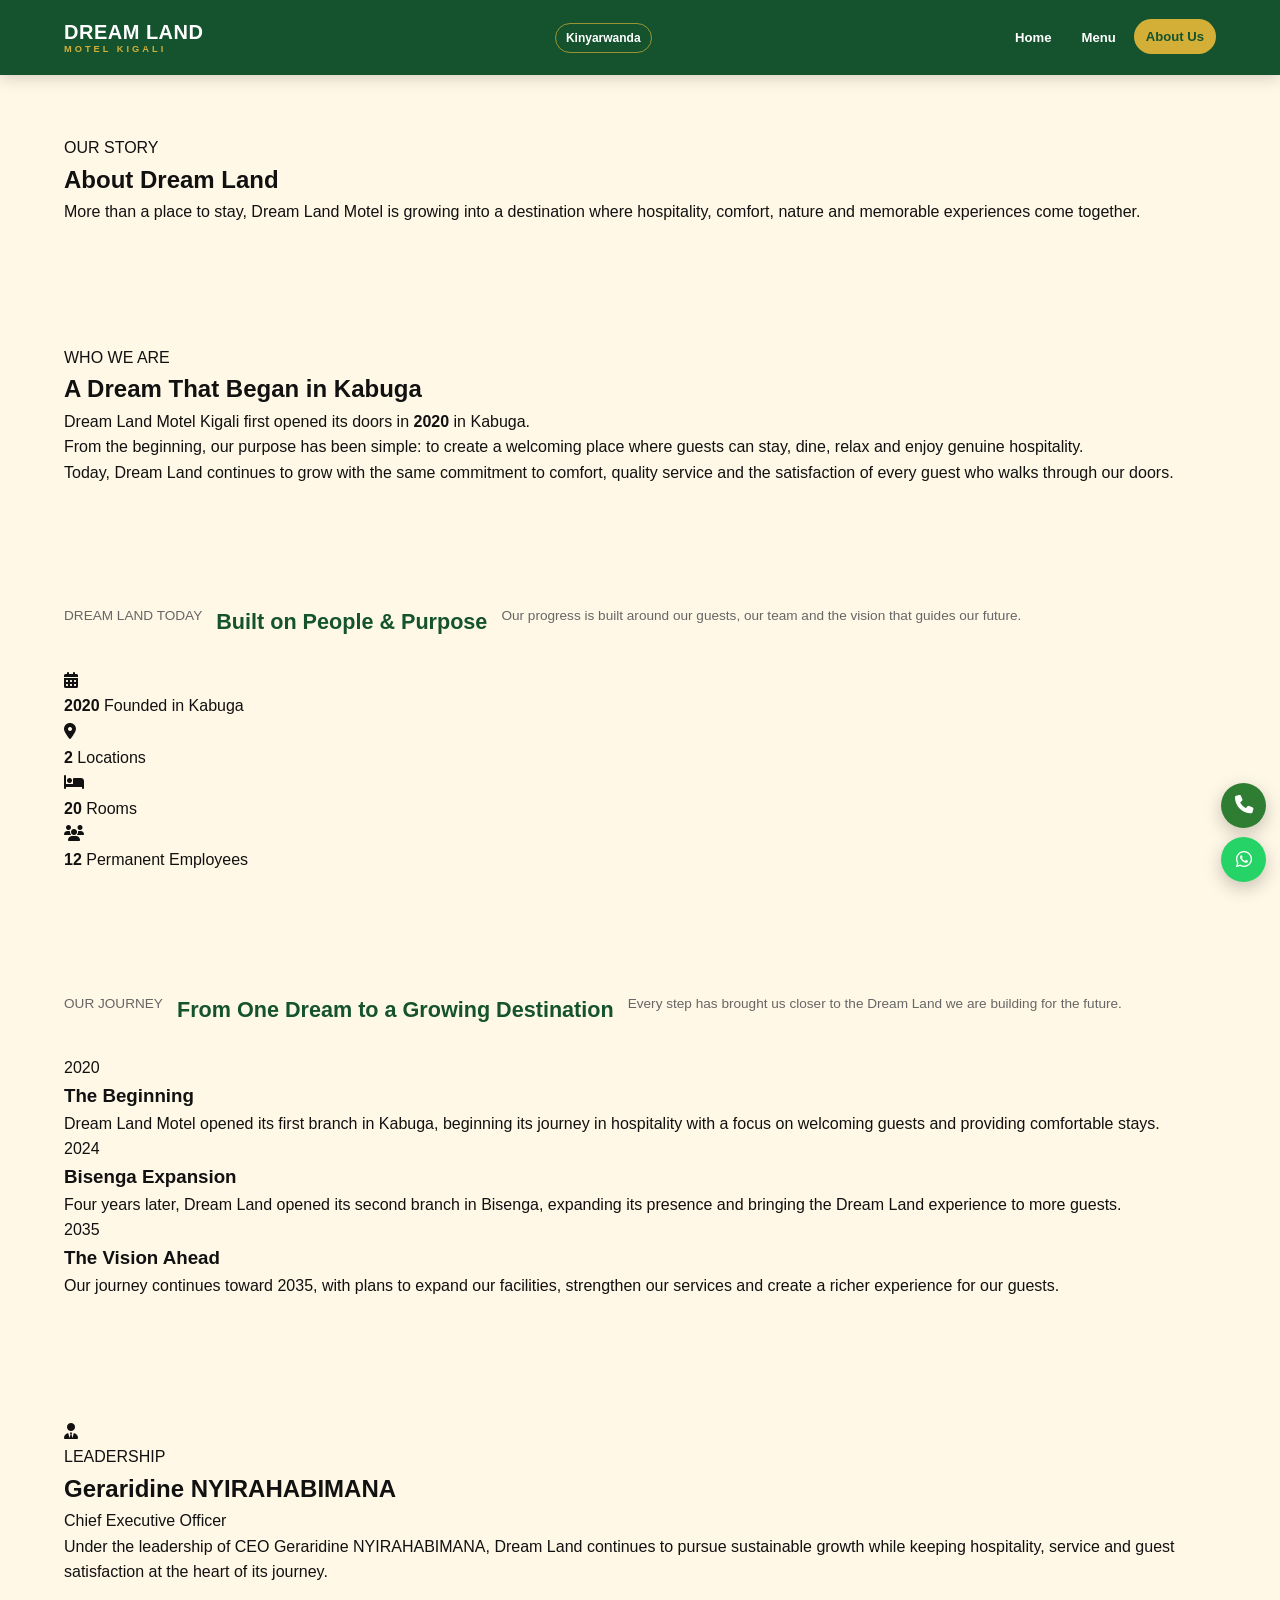
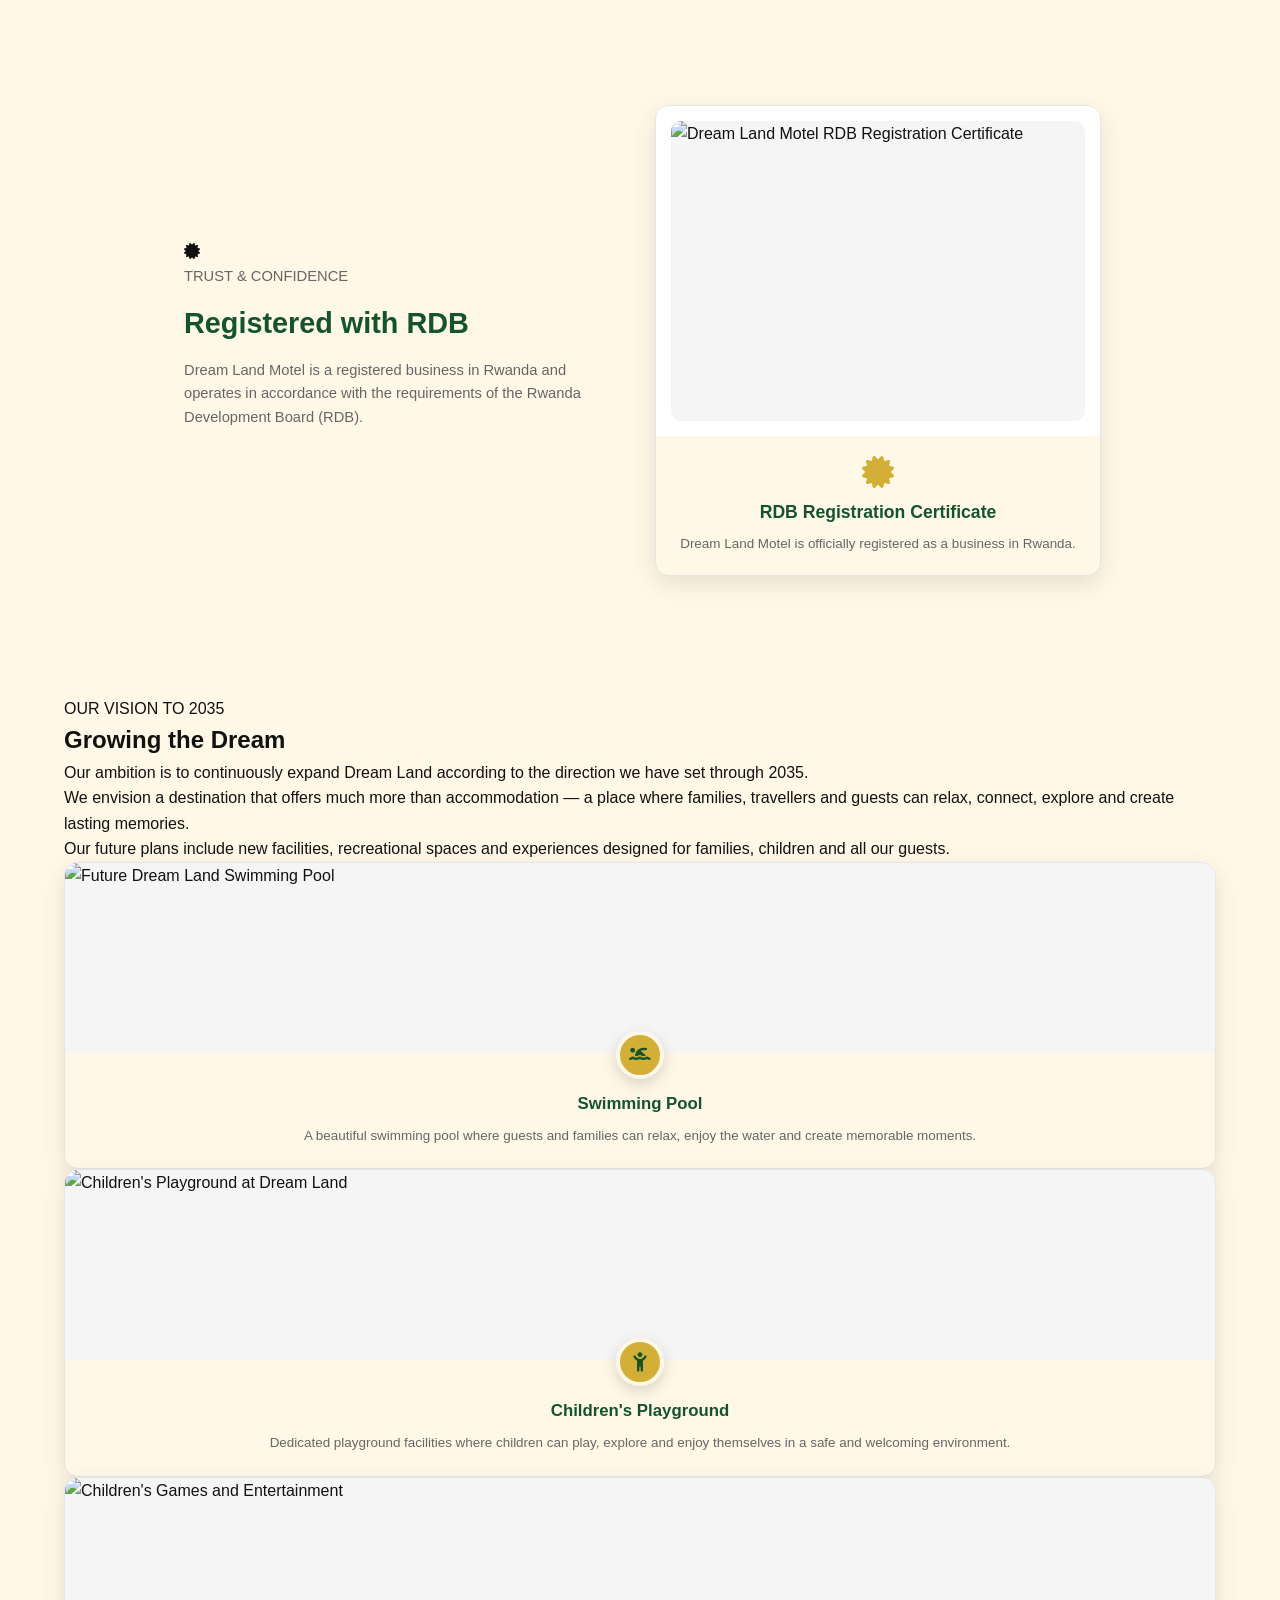
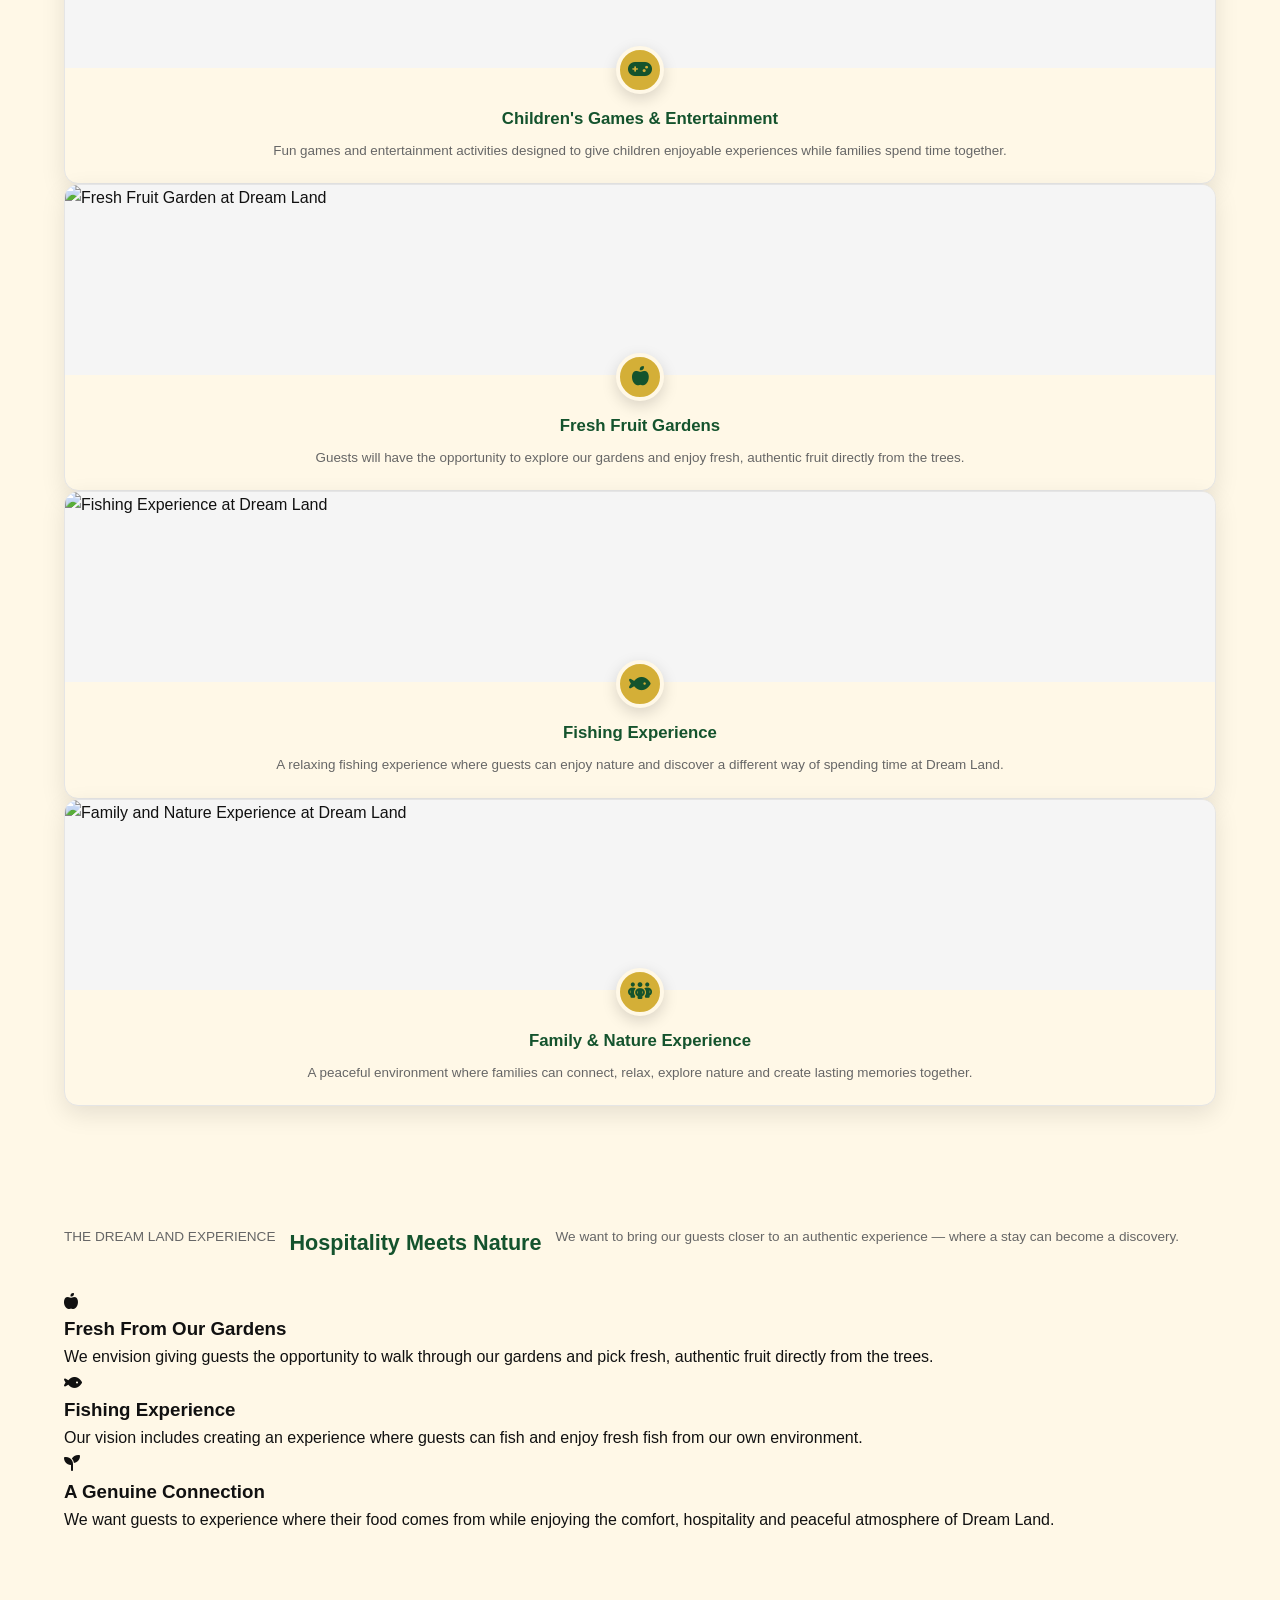
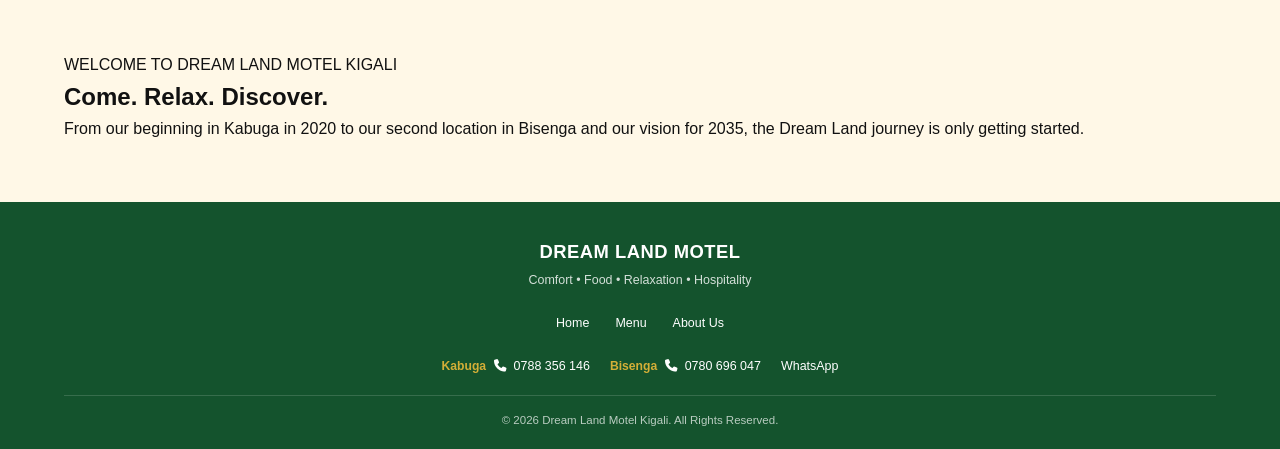
==== commit a4fed83a: "Add files via upload" ====
--- a/about.html
+++ b/about.html
@@ -1,4 +1,9 @@
-<!DOCTYPE html><html lang="en"><head><meta charset="UTF-8">
+<!DOCTYPE html>
+<html lang="en">
+
+<head>
+
+<meta charset="UTF-8">
 
 <meta
     name="viewport"
@@ -21,901 +26,1052 @@
     href="https://cdnjs.cloudflare.com/ajax/libs/font-awesome/6.5.2/css/all.min.css"
 >
 
-</head><body class="about-page"><!-- =====================================================
+<style>
+
+    /* =====================================================
+       LANGUAGE BUTTON
+    ====================================================== */
+
+    .language-toggle {
+        border: 1px solid rgba(212, 175, 55, 0.7);
+        background: transparent;
+        color: inherit;
+        padding: 7px 10px;
+        border-radius: 20px;
+        font-size: 12px;
+        font-weight: 700;
+        cursor: pointer;
+        white-space: nowrap;
+    }
+
+    .language-toggle:active {
+        transform: scale(0.97);
+    }
+
+    @media (max-width: 480px) {
+
+        .language-toggle {
+            padding: 6px 8px;
+            font-size: 11px;
+        }
+
+    }
+
+</style>
+
+</head>
+
+<body class="about-page">
+
+<!-- =====================================================
      PAGE LOADER
-====================================================== --><div id="page-loader"><div class="loader-logo">
-    DREAM LAND
+====================================================== -->
+
+<div id="page-loader">
+
+    <div class="loader-logo">
+        DREAM LAND
+    </div>
+
+    <div class="loader-line"></div>
+
+    <p>MOTEL KIGALI</p>
+
 </div>
 
-<div class="loader-line"></div>
-
-<p>MOTEL KIGALI</p>
-
-</div><!-- =====================================================
+
+<!-- =====================================================
      NAVBAR
-====================================================== --><header class="navbar"><a href="index.html" class="brand">
-
-    <span class="brand-main">
-        DREAM LAND
-    </span>
-
-    <span class="brand-sub">
-        MOTEL KIGALI
-    </span>
-
-</a>
-
-
-<button
-    class="menu-toggle"
-    id="menuToggle"
-    aria-label="Open menu"
-    aria-expanded="false"
-    type="button"
->
-
-    <i class="fa-solid fa-bars"></i>
-
-</button>
-
-
-<nav class="nav-links" id="navLinks">
-
-    <a href="index.html">
-        Home
+====================================================== -->
+
+<header class="navbar">
+
+    <a href="index.html" class="brand">
+
+        <span class="brand-main">
+            DREAM LAND
+        </span>
+
+        <span class="brand-sub">
+            MOTEL KIGALI
+        </span>
+
     </a>
 
-    <a href="menu.html">
-        Menu
-    </a>
-
-    <a href="about.html" class="active">
-        About Us
-    </a>
-
-</nav>
-
-</header><!-- =====================================================
+
+    <!-- LANGUAGE BUTTON -->
+
+    <button
+        id="languageToggle"
+        type="button"
+        class="language-toggle"
+        aria-label="Switch to Kinyarwanda"
+        title="Hindura ururimi ujye mu Kinyarwanda"
+    >
+        Kinyarwanda
+    </button>
+
+
+    <!-- HAMBURGER -->
+
+    <button
+        class="menu-toggle"
+        id="menuToggle"
+        aria-label="Open menu"
+        aria-expanded="false"
+        type="button"
+    >
+
+        <i class="fa-solid fa-bars"></i>
+
+    </button>
+
+
+    <nav class="nav-links" id="navLinks">
+
+        <a href="index.html" data-translate="navHome">
+            Home
+        </a>
+
+        <a href="menu.html" data-translate="navMenu">
+            Menu
+        </a>
+
+        <a href="about.html" class="active" data-translate="navAbout">
+            About Us
+        </a>
+
+    </nav>
+
+</header>
+
+
+<!-- =====================================================
      ABOUT HERO
-====================================================== --><section class="about-hero"><div class="about-hero-overlay"></div>
-
-
-<div class="about-hero-content reveal">
-
-    <p class="about-kicker">
-        OUR STORY
-    </p>
-
-    <h1>
-        About <span>Dream Land</span>
-    </h1>
-
-    <div class="gold-line"></div>
-
-    <p>
-        More than a place to stay, Dream Land Motel is
-        growing into a destination where hospitality,
-        comfort, nature and memorable experiences come together.
-    </p>
-
-</div>
-
-</section><!-- =====================================================
+====================================================== -->
+
+<section class="about-hero">
+
+    <div class="about-hero-overlay"></div>
+
+
+    <div class="about-hero-content reveal">
+
+        <p class="about-kicker" data-translate="aboutOurStory">
+            OUR STORY
+        </p>
+
+        <h1 data-translate="aboutHeroTitle">
+            About <span>Dream Land</span>
+        </h1>
+
+        <div class="gold-line"></div>
+
+        <p data-translate="aboutHeroText">
+            More than a place to stay, Dream Land Motel is
+            growing into a destination where hospitality,
+            comfort, nature and memorable experiences come together.
+        </p>
+
+    </div>
+
+</section>
+
+
+<!-- =====================================================
      INTRO
-====================================================== --><section class="about-intro"><div class="about-intro-inner reveal">
-
-    <p class="small-label">
-        WHO WE ARE
-    </p>
-
-    <h2>
-        A Dream That Began in Kabuga
-    </h2>
-
-    <div class="gold-line"></div>
-
-    <p class="about-lead">
-
-        Dream Land Motel Kigali first opened its doors
-        in <strong>2019</strong> in Kabuga.
-
-    </p>
-
-    <p>
-
-        From the beginning, our purpose has been simple:
-        to create a welcoming place where guests can stay,
-        dine, relax and enjoy genuine hospitality.
-
-    </p>
-
-    <p>
-
-        Today, Dream Land continues to grow with the same
-        commitment to comfort, quality service and the
-        satisfaction of every guest who walks through our doors.
-
-    </p>
-
-</div>
-
-</section><!-- =====================================================
+====================================================== -->
+
+<section class="about-intro">
+
+    <div class="about-intro-inner reveal">
+
+        <p class="small-label" data-translate="whoWeAre">
+            WHO WE ARE
+        </p>
+
+        <h2 data-translate="aboutIntroTitle">
+            A Dream That Began in Kabuga
+        </h2>
+
+        <div class="gold-line"></div>
+
+        <p class="about-lead" data-translate="aboutIntroLead">
+
+            Dream Land Motel Kigali first opened its doors
+            in <strong>2020</strong> in Kabuga.
+
+        </p>
+
+        <p data-translate="aboutIntroText1">
+
+            From the beginning, our purpose has been simple:
+            to create a welcoming place where guests can stay,
+            dine, relax and enjoy genuine hospitality.
+
+        </p>
+
+        <p data-translate="aboutIntroText2">
+
+            Today, Dream Land continues to grow with the same
+            commitment to comfort, quality service and the
+            satisfaction of every guest who walks through our doors.
+
+        </p>
+
+    </div>
+
+</section>
+
+
+<!-- =====================================================
      FACTS
-====================================================== --><section class="about-facts"><div class="section-heading reveal">
-
-    <p class="small-label">
-        DREAM LAND TODAY
-    </p>
-
-    <h2>
-        Built on People & Purpose
-    </h2>
-
-    <p>
-        Our progress is built around our guests,
-        our team and the vision that guides our future.
-    </p>
-
-</div>
-
-
-<div class="about-facts-grid">
-
-
-    <div class="about-fact-card reveal">
-
-        <div class="about-fact-icon">
-            <i class="fa-solid fa-calendar-days"></i>
-        </div>
-
-        <strong>
-            2019
-        </strong>
-
-        <span>
-            Founded in Kabuga
-        </span>
-
-    </div>
-
-
-    <div class="about-fact-card reveal">
-
-        <div class="about-fact-icon">
-            <i class="fa-solid fa-location-dot"></i>
-        </div>
-
-        <strong>
-            2
-        </strong>
-
-        <span>
-            Locations
-        </span>
-
-    </div>
-
-
-    <div class="about-fact-card reveal">
-
-        <div class="about-fact-icon">
-            <i class="fa-solid fa-bed"></i>
-        </div>
-
-        <strong>
-            30
-        </strong>
-
-        <span>
-            Rooms
-        </span>
-
-    </div>
-
-
-    <div class="about-fact-card reveal">
-
-        <div class="about-fact-icon">
-            <i class="fa-solid fa-users"></i>
-        </div>
-
-        <strong>
-            25
-        </strong>
-
-        <span>
-            Permanent Employees
-        </span>
-
-    </div>
-
-</div>
-
-</section><!-- =====================================================
+====================================================== -->
+
+<section class="about-facts">
+
+    <div class="section-heading reveal">
+
+        <p class="small-label" data-translate="dreamLandToday">
+            DREAM LAND TODAY
+        </p>
+
+        <h2 data-translate="builtPeoplePurpose">
+            Built on People & Purpose
+        </h2>
+
+        <p data-translate="factsIntro">
+            Our progress is built around our guests,
+            our team and the vision that guides our future.
+        </p>
+
+    </div>
+
+
+    <div class="about-facts-grid">
+
+
+        <div class="about-fact-card reveal">
+
+            <div class="about-fact-icon">
+                <i class="fa-solid fa-calendar-days"></i>
+            </div>
+
+            <strong>
+                2020
+            </strong>
+
+            <span data-translate="foundedKabuga">
+                Founded in Kabuga
+            </span>
+
+        </div>
+
+
+        <div class="about-fact-card reveal">
+
+            <div class="about-fact-icon">
+                <i class="fa-solid fa-location-dot"></i>
+            </div>
+
+            <strong>
+                2
+            </strong>
+
+            <span data-translate="locations">
+                Locations
+            </span>
+
+        </div>
+
+
+        <div class="about-fact-card reveal">
+
+            <div class="about-fact-icon">
+                <i class="fa-solid fa-bed"></i>
+            </div>
+
+            <strong>
+                20
+            </strong>
+
+            <span data-translate="rooms">
+                Rooms
+            </span>
+
+        </div>
+
+
+        <div class="about-fact-card reveal">
+
+            <div class="about-fact-icon">
+                <i class="fa-solid fa-users"></i>
+            </div>
+
+            <strong>
+                12
+            </strong>
+
+            <span data-translate="permanentEmployees">
+                Permanent Employees
+            </span>
+
+        </div>
+
+    </div>
+
+</section>
+
+
+<!-- =====================================================
      JOURNEY
-====================================================== --><section class="about-journey"><div class="section-heading reveal">
-
-    <p class="small-label">
-        OUR JOURNEY
-    </p>
-
-    <h2>
-        From One Dream to a Growing Destination
-    </h2>
-
-    <p>
-        Every step has brought us closer to the Dream Land
-        we are building for the future.
-    </p>
-
-</div>
-
-
-<div class="journey-timeline">
-
-
-    <div class="journey-item reveal">
-
-        <div class="journey-year">
-            2019
-        </div>
-
-        <div class="journey-dot"></div>
-
-        <div class="journey-content">
-
-            <h3>
-                The Beginning
+====================================================== -->
+
+<section class="about-journey">
+
+    <div class="section-heading reveal">
+
+        <p class="small-label" data-translate="ourJourney">
+            OUR JOURNEY
+        </p>
+
+        <h2 data-translate="journeyTitle">
+            From One Dream to a Growing Destination
+        </h2>
+
+        <p data-translate="journeyIntro">
+            Every step has brought us closer to the Dream Land
+            we are building for the future.
+        </p>
+
+    </div>
+
+
+    <div class="journey-timeline">
+
+
+        <div class="journey-item reveal">
+
+            <div class="journey-year">
+                2020
+            </div>
+
+            <div class="journey-dot"></div>
+
+            <div class="journey-content">
+
+                <h3 data-translate="beginningTitle">
+                    The Beginning
+                </h3>
+
+                <p data-translate="beginningText">
+                    Dream Land Motel opened its first branch
+                    in Kabuga, beginning its journey in
+                    hospitality with a focus on welcoming
+                    guests and providing comfortable stays.
+                </p>
+
+            </div>
+
+        </div>
+
+
+        <div class="journey-item reveal">
+
+            <div class="journey-year">
+                2024
+            </div>
+
+            <div class="journey-dot"></div>
+
+            <div class="journey-content">
+
+                <h3 data-translate="bisengaExpansionTitle">
+                    Bisenga Expansion
+                </h3>
+
+                <p data-translate="bisengaExpansionText">
+                    Four years later, Dream Land opened its
+                    second branch in Bisenga, expanding its
+                    presence and bringing the Dream Land
+                    experience to more guests.
+                </p>
+
+            </div>
+
+        </div>
+
+
+        <div class="journey-item reveal">
+
+            <div class="journey-year">
+                2035
+            </div>
+
+            <div class="journey-dot"></div>
+
+            <div class="journey-content">
+
+                <h3 data-translate="visionAheadTitle">
+                    The Vision Ahead
+                </h3>
+
+                <p data-translate="visionAheadText">
+                    Our journey continues toward 2035, with
+                    plans to expand our facilities, strengthen
+                    our services and create a richer experience
+                    for our guests.
+                </p>
+
+            </div>
+
+        </div>
+
+    </div>
+
+</section>
+
+
+<!-- =====================================================
+     LEADERSHIP
+====================================================== -->
+
+<section class="about-leadership">
+
+    <div class="leadership-card reveal">
+
+        <div class="leadership-icon">
+
+            <i class="fa-solid fa-user-tie"></i>
+
+        </div>
+
+
+        <div>
+
+            <p class="small-label" data-translate="leadership">
+                LEADERSHIP
+            </p>
+
+            <h2>
+                Geraridine NYIRAHABIMANA
+            </h2>
+
+            <p class="leadership-role" data-translate="ceo">
+                Chief Executive Officer
+            </p>
+
+            <p data-translate="leadershipText">
+                Under the leadership of CEOGeraridine NYIRAHABIMANA
+</h2>
+               
+                ,
+                Dream Land continues to pursue sustainable growth
+                while keeping hospitality, service and guest
+                satisfaction at the heart of its journey.
+            </p>
+
+        </div>
+
+    </div>
+
+</section>
+
+
+<!-- =====================================================
+     TRUST / RDB
+====================================================== -->
+
+<section class="about-trust">
+
+    <div class="about-trust-content reveal">
+
+        <div class="trust-icon">
+
+            <i class="fa-solid fa-certificate"></i>
+
+        </div>
+
+
+        <div>
+
+            <p class="small-label" data-translate="trustConfidence">
+                TRUST & CONFIDENCE
+            </p>
+
+            <h2 data-translate="registeredRdb">
+                Registered with RDB
+            </h2>
+
+            <p data-translate="registeredRdbText">
+                Dream Land Motel is a registered business
+                in Rwanda and operates in accordance with
+                the requirements of the Rwanda Development
+                Board (RDB).
+            </p>
+
+        </div>
+
+    </div>
+
+
+    <!-- RDB CERTIFICATE CARD -->
+
+    <div class="rdb-certificate-card reveal">
+
+        <div class="rdb-image-wrapper">
+
+            <img
+                src="rdb.jpg"
+                alt="Dream Land Motel RDB Registration Certificate"
+            >
+
+        </div>
+
+        <div class="rdb-card-content">
+
+            <i class="fa-solid fa-certificate"></i>
+
+            <h3 data-translate="rdbCertificate">
+                RDB Registration Certificate
             </h3>
 
-            <p>
-                Dream Land Motel opened its first branch
-                in Kabuga, beginning its journey in
-                hospitality with a focus on welcoming
-                guests and providing comfortable stays.
+            <p data-translate="rdbCertificateText">
+                Dream Land Motel is officially registered
+                as a business in Rwanda.
             </p>
 
         </div>
 
     </div>
 
-
-    <div class="journey-item reveal">
-
-        <div class="journey-year">
-            2024
-        </div>
-
-        <div class="journey-dot"></div>
-
-        <div class="journey-content">
-
-            <h3>
-                Bisenga Expansion
+</section>
+
+
+<!-- =====================================================
+     VISION 2035
+====================================================== -->
+
+<section class="about-vision">
+
+    <div class="vision-inner reveal">
+
+        <p class="small-label" data-translate="ourVision2035">
+            OUR VISION TO 2035
+        </p>
+
+        <h2 data-translate="growingDream">
+            Growing the <span>Dream</span>
+        </h2>
+
+        <div class="gold-line"></div>
+
+        <p data-translate="visionText1">
+            Our ambition is to continuously expand Dream Land
+            according to the direction we have set through 2035.
+        </p>
+
+        <p data-translate="visionText2">
+            We envision a destination that offers much more
+            than accommodation — a place where families,
+            travellers and guests can relax, connect, explore
+            and create lasting memories.
+        </p>
+
+        <p data-translate="visionText3">
+            Our future plans include new facilities,
+            recreational spaces and experiences designed
+            for families, children and all our guests.
+        </p>
+
+    </div>
+
+
+    <!-- =================================================
+         VISION 2035 CARDS
+    ================================================== -->
+
+    <div class="vision-cards">
+
+
+        <!-- SWIMMING POOL -->
+
+        <article class="vision-card reveal">
+
+            <div class="vision-card-image">
+
+                <img
+                    src="pool.jpg"
+                    alt="Future Dream Land Swimming Pool"
+                >
+
+            </div>
+
+            <div class="vision-card-content">
+
+                <div class="vision-card-icon">
+
+                    <i class="fa-solid fa-person-swimming"></i>
+
+                </div>
+
+                <h3 data-translate="swimmingPool">
+                    Swimming Pool
+                </h3>
+
+                <p data-translate="swimmingPoolText">
+                    A beautiful swimming pool where guests
+                    and families can relax, enjoy the water
+                    and create memorable moments.
+                </p>
+
+            </div>
+
+        </article>
+
+
+        <!-- CHILDREN'S PLAYGROUND -->
+
+        <article class="vision-card reveal">
+
+            <div class="vision-card-image">
+
+                <img
+                    src="playground.jpg"
+                    alt="Children's Playground at Dream Land"
+                >
+
+            </div>
+
+            <div class="vision-card-content">
+
+                <div class="vision-card-icon">
+
+                    <i class="fa-solid fa-child-reaching"></i>
+
+                </div>
+
+                <h3 data-translate="childrenPlayground">
+                    Children's Playground
+                </h3>
+
+                <p data-translate="childrenPlaygroundText">
+                    Dedicated playground facilities where
+                    children can play, explore and enjoy
+                    themselves in a safe and welcoming environment.
+                </p>
+
+            </div>
+
+        </article>
+
+
+        <!-- CHILDREN'S GAMES -->
+
+        <article class="vision-card reveal">
+
+            <div class="vision-card-image">
+
+                <img
+                    src="games.jpg"
+                    alt="Children's Games and Entertainment"
+                >
+
+            </div>
+
+            <div class="vision-card-content">
+
+                <div class="vision-card-icon">
+
+                    <i class="fa-solid fa-gamepad"></i>
+
+                </div>
+
+                <h3 data-translate="childrenGames">
+                    Children's Games & Entertainment
+                </h3>
+
+                <p data-translate="childrenGamesText">
+                    Fun games and entertainment activities
+                    designed to give children enjoyable
+                    experiences while families spend time together.
+                </p>
+
+            </div>
+
+        </article>
+
+
+        <!-- FRUIT GARDEN -->
+
+        <article class="vision-card reveal">
+
+            <div class="vision-card-image">
+
+                <img
+                    src="fruit.jpg"
+                    alt="Fresh Fruit Garden at Dream Land"
+                >
+
+            </div>
+
+            <div class="vision-card-content">
+
+                <div class="vision-card-icon">
+
+                    <i class="fa-solid fa-apple-whole"></i>
+
+                </div>
+
+                <h3 data-translate="freshFruitGardens">
+                    Fresh Fruit Gardens
+                </h3>
+
+                <p data-translate="freshFruitGardensText">
+                    Guests will have the opportunity to explore
+                    our gardens and enjoy fresh, authentic fruit
+                    directly from the trees.
+                </p>
+
+            </div>
+
+        </article>
+
+
+        <!-- FISHING -->
+
+        <article class="vision-card reveal">
+
+            <div class="vision-card-image">
+
+                <img
+                    src="fishing.jpg"
+                    alt="Fishing Experience at Dream Land"
+                >
+
+            </div>
+
+            <div class="vision-card-content">
+
+                <div class="vision-card-icon">
+
+                    <i class="fa-solid fa-fish"></i>
+
+                </div>
+
+                <h3 data-translate="fishingExperience">
+                    Fishing Experience
+                </h3>
+
+                <p data-translate="fishingExperienceText">
+                    A relaxing fishing experience where guests
+                    can enjoy nature and discover a different
+                    way of spending time at Dream Land.
+                </p>
+
+            </div>
+
+        </article>
+
+
+        <!-- FAMILY & NATURE -->
+
+        <article class="vision-card reveal">
+
+            <div class="vision-card-image">
+
+                <img
+                    src="family.jpg"
+                    alt="Family and Nature Experience at Dream Land"
+                >
+
+            </div>
+
+            <div class="vision-card-content">
+
+                <div class="vision-card-icon">
+
+                    <i class="fa-solid fa-people-group"></i>
+
+                </div>
+
+                <h3 data-translate="familyNature">
+                    Family & Nature Experience
+                </h3>
+
+                <p data-translate="familyNatureText">
+                    A peaceful environment where families
+                    can connect, relax, explore nature and
+                    create lasting memories together.
+                </p>
+
+            </div>
+
+        </article>
+
+
+    </div>
+
+</section>
+
+
+<!-- =====================================================
+     DREAM LAND EXPERIENCE
+====================================================== -->
+
+<section class="about-experience">
+
+    <div class="section-heading reveal">
+
+        <p class="small-label" data-translate="dreamLandExperienceTitle">
+            THE DREAM LAND EXPERIENCE
+        </p>
+
+        <h2 data-translate="hospitalityNature">
+            Hospitality Meets Nature
+        </h2>
+
+        <p data-translate="experienceIntro">
+            We want to bring our guests closer to an authentic
+            experience — where a stay can become a discovery.
+        </p>
+
+    </div>
+
+
+    <div class="experience-grid">
+
+
+        <div class="experience-card reveal">
+
+            <div class="experience-icon">
+
+                <i class="fa-solid fa-apple-whole"></i>
+
+            </div>
+
+            <h3 data-translate="freshFromGardens">
+                Fresh From Our Gardens
             </h3>
 
-            <p>
-                Five years later, Dream Land opened its
-                second branch in Bisenga, expanding its
-                presence and bringing the Dream Land
-                experience to more guests.
+            <p data-translate="freshFromGardensText">
+                We envision giving guests the opportunity to
+                walk through our gardens and pick fresh,
+                authentic fruit directly from the trees.
             </p>
 
         </div>
 
-    </div>
-
-
-    <div class="journey-item reveal">
-
-        <div class="journey-year">
-            2035
-        </div>
-
-        <div class="journey-dot"></div>
-
-        <div class="journey-content">
-
-            <h3>
-                The Vision Ahead
-            </h3>
-
-            <p>
-                Our journey continues toward 2035, with
-                plans to expand our facilities, strengthen
-                our services and create a richer experience
-                for our guests.
-            </p>
-
-        </div>
-
-    </div>
-
-</div>
-
-</section><!-- =====================================================
-     LEADERSHIP
-====================================================== --><section class="about-leadership"><div class="leadership-card reveal">
-
-    <div class="leadership-icon">
-
-        <i class="fa-solid fa-user-tie"></i>
-
-    </div>
-
-
-    <div>
-
-        <p class="small-label">
-            LEADERSHIP
-        </p>
-
-        <h2>
-           Geraridine NYIRAHABIMANA
-        </h2>
-
-        <p class="leadership-role">
-            Chief Executive Officer
-        </p>
-
-        <p>
-            Under the leadership of CEO Moses Hakizimana,
-            Dream Land continues to pursue sustainable growth
-            while keeping hospitality, service and guest
-            satisfaction at the heart of its journey.
-        </p>
-
-    </div>
-
-</div>
-
-</section><!-- =====================================================
-     TRUST / RDB
-====================================================== --><section class="about-trust"><div class="about-trust-content reveal">
-
-    <div class="trust-icon">
-
-        <i class="fa-solid fa-certificate"></i>
-
-    </div>
-
-
-    <div>
-
-        <p class="small-label">
-            TRUST & CONFIDENCE
-        </p>
-
-        <h2>
-            Registered with RDB
-        </h2>
-
-        <p>
-            Dream Land Motel is a registered business
-            in Rwanda and operates in accordance with
-            the requirements of the Rwanda Development
-            Board (RDB).
-        </p>
-
-    </div>
-
-</div>
-
-
-<!-- RDB CERTIFICATE CARD -->
-
-<div class="rdb-certificate-card reveal">
-
-    <div class="rdb-image-wrapper">
-
-        <img
-            src="rdb.jpg"
-            alt="Dream Land Motel RDB Registration Certificate"
-        >
-
-    </div>
-
-    <div class="rdb-card-content">
-
-        <i class="fa-solid fa-certificate"></i>
-
-        <h3>
-            RDB Registration Certificate
-        </h3>
-
-        <p>
-            Dream Land Motel is officially registered
-            as a business in Rwanda.
-        </p>
-
-    </div>
-
-</div>
-
-</section><!-- =====================================================
-     VISION 2035
-====================================================== --><section class="about-vision"><div class="vision-inner reveal">
-
-    <p class="small-label">
-        OUR VISION TO 2035
-    </p>
-
-    <h2>
-        Growing the <span>Dream</span>
-    </h2>
-
-    <div class="gold-line"></div>
-
-    <p>
-        Our ambition is to continuously expand Dream Land
-        according to the direction we have set through 2035.
-    </p>
-
-    <p>
-        We envision a destination that offers much more
-        than accommodation — a place where families,
-        travellers and guests can relax, connect, explore
-        and create lasting memories.
-    </p>
-
-    <p>
-        Our future plans include new facilities,
-        recreational spaces and experiences designed
-        for families, children and all our guests.
-    </p>
-
-</div>
-
-
-<!-- =================================================
-     VISION 2035 CARDS
-================================================== -->
-
-<div class="vision-cards">
-
-
-    <!-- SWIMMING POOL -->
-
-    <article class="vision-card reveal">
-
-        <div class="vision-card-image">
-
-            <img
-                src="pool.jpg"
-                alt="Future Dream Land Swimming Pool"
-            >
-
-        </div>
-
-        <div class="vision-card-content">
-
-            <div class="vision-card-icon">
-
-                <i class="fa-solid fa-person-swimming"></i>
-
-            </div>
-
-            <h3>
-                Swimming Pool
-            </h3>
-
-            <p>
-                A beautiful swimming pool where guests
-                and families can relax, enjoy the water
-                and create memorable moments.
-            </p>
-
-        </div>
-
-    </article>
-
-
-    <!-- CHILDREN'S PLAYGROUND -->
-
-    <article class="vision-card reveal">
-
-        <div class="vision-card-image">
-
-            <img
-                src="playground.jpg"
-                alt="Children's Playground at Dream Land"
-            >
-
-        </div>
-
-        <div class="vision-card-content">
-
-            <div class="vision-card-icon">
-
-                <i class="fa-solid fa-child-reaching"></i>
-
-            </div>
-
-            <h3>
-                Children's Playground
-            </h3>
-
-            <p>
-                Dedicated playground facilities where
-                children can play, explore and enjoy
-                themselves in a safe and welcoming environment.
-            </p>
-
-        </div>
-
-    </article>
-
-
-    <!-- CHILDREN'S GAMES -->
-
-    <article class="vision-card reveal">
-
-        <div class="vision-card-image">
-
-            <img
-                src="games.jpg"
-                alt="Children's Games and Entertainment"
-            >
-
-        </div>
-
-        <div class="vision-card-content">
-
-            <div class="vision-card-icon">
-
-                <i class="fa-solid fa-gamepad"></i>
-
-            </div>
-
-            <h3>
-                Children's Games & Entertainment
-            </h3>
-
-            <p>
-                Fun games and entertainment activities
-                designed to give children enjoyable
-                experiences while families spend time together.
-            </p>
-
-        </div>
-
-    </article>
-
-
-    <!-- FRUIT GARDEN -->
-
-    <article class="vision-card reveal">
-
-        <div class="vision-card-image">
-
-            <img
-                src="fruit.jpg"
-                alt="Fresh Fruit Garden at Dream Land"
-            >
-
-        </div>
-
-        <div class="vision-card-content">
-
-            <div class="vision-card-icon">
-
-                <i class="fa-solid fa-apple-whole"></i>
-
-            </div>
-
-            <h3>
-                Fresh Fruit Gardens
-            </h3>
-
-            <p>
-                Guests will have the opportunity to explore
-                our gardens and enjoy fresh, authentic fruit
-                directly from the trees.
-            </p>
-
-        </div>
-
-    </article>
-
-
-    <!-- FISHING -->
-
-    <article class="vision-card reveal">
-
-        <div class="vision-card-image">
-
-            <img
-                src="fishing.jpg"
-                alt="Fishing Experience at Dream Land"
-            >
-
-        </div>
-
-        <div class="vision-card-content">
-
-            <div class="vision-card-icon">
+
+        <div class="experience-card reveal">
+
+            <div class="experience-icon">
 
                 <i class="fa-solid fa-fish"></i>
 
             </div>
 
-            <h3>
+            <h3 data-translate="fishingExperience2">
                 Fishing Experience
             </h3>
 
-            <p>
-                A relaxing fishing experience where guests
-                can enjoy nature and discover a different
-                way of spending time at Dream Land.
+            <p data-translate="fishingExperienceText2">
+                Our vision includes creating an experience
+                where guests can fish and enjoy fresh fish
+                from our own environment.
             </p>
 
         </div>
 
-    </article>
-
-
-    <!-- FAMILY & NATURE -->
-
-    <article class="vision-card reveal">
-
-        <div class="vision-card-image">
-
-            <img
-                src="family.jpg"
-                alt="Family and Nature Experience at Dream Land"
-            >
-
-        </div>
-
-        <div class="vision-card-content">
-
-            <div class="vision-card-icon">
-
-                <i class="fa-solid fa-people-group"></i>
-
-            </div>
-
-            <h3>
-                Family & Nature Experience
+
+        <div class="experience-card reveal">
+
+            <div class="experience-icon">
+
+                <i class="fa-solid fa-seedling"></i>
+
+            </div>
+
+            <h3 data-translate="genuineConnection">
+                A Genuine Connection
             </h3>
 
-            <p>
-                A peaceful environment where families
-                can connect, relax, explore nature and
-                create lasting memories together.
+            <p data-translate="genuineConnectionText">
+                We want guests to experience where their food
+                comes from while enjoying the comfort,
+                hospitality and peaceful atmosphere of Dream Land.
             </p>
 
         </div>
 
-    </article>
-
-
-</div>
-
-</section><!-- =====================================================
-     DREAM LAND EXPERIENCE
-====================================================== --><section class="about-experience"><div class="section-heading reveal">
-
-    <p class="small-label">
-        THE DREAM LAND EXPERIENCE
-    </p>
-
-    <h2>
-        Hospitality Meets Nature
-    </h2>
-
-    <p>
-        We want to bring our guests closer to an authentic
-        experience — where a stay can become a discovery.
-    </p>
-
-</div>
-
-
-<div class="experience-grid">
-
-
-    <div class="experience-card reveal">
-
-        <div class="experience-icon">
-
-            <i class="fa-solid fa-apple-whole"></i>
-
-        </div>
-
-        <h3>
-            Fresh From Our Gardens
-        </h3>
-
-        <p>
-            We envision giving guests the opportunity to
-            walk through our gardens and pick fresh,
-            authentic fruit directly from the trees.
-        </p>
-
-    </div>
-
-
-    <div class="experience-card reveal">
-
-        <div class="experience-icon">
-
-            <i class="fa-solid fa-fish"></i>
-
-        </div>
-
-        <h3>
-            Fishing Experience
-        </h3>
-
-        <p>
-            Our vision includes creating an experience
-            where guests can fish and enjoy fresh fish
-            from our own environment.
-        </p>
-
-    </div>
-
-
-    <div class="experience-card reveal">
-
-        <div class="experience-icon">
-
-            <i class="fa-solid fa-seedling"></i>
-
-        </div>
-
-        <h3>
-            A Genuine Connection
-        </h3>
-
-        <p>
-            We want guests to experience where their food
-            comes from while enjoying the comfort,
-            hospitality and peaceful atmosphere of Dream Land.
-        </p>
-
-    </div>
-
-</div>
-
-</section><!-- =====================================================
+    </div>
+
+</section>
+
+
+<!-- =====================================================
      FINAL CTA
-====================================================== --><section class="about-final"><div class="about-final-inner reveal">
-
-    <p class="small-label">
-        WELCOME TO DREAM LAND MOTEL KIGALI
-    </p>
-
-    <h2>
-        Come. Relax. Discover.
-    </h2>
-
-    <div class="gold-line"></div>
-
-    <p>
-        From our beginning in Kabuga in 2019 to our second
-        location in Bisenga and our vision for 2035,
-        the Dream Land journey is only getting started.
-    </p>
-
-</div>
-
-</section><!-- =====================================================
+====================================================== -->
+
+<section class="about-final">
+
+    <div class="about-final-inner reveal">
+
+        <p class="small-label" data-translate="welcomeDreamLandKigali">
+            WELCOME TO DREAM LAND MOTEL KIGALI
+        </p>
+
+        <h2 data-translate="comeRelaxDiscover">
+            Come. Relax. Discover.
+        </h2>
+
+        <div class="gold-line"></div>
+
+        <p data-translate="finalAboutText">
+            From our beginning in Kabuga in 2020 to our second
+            location in Bisenga and our vision for 2035,
+            the Dream Land journey is only getting started.
+        </p>
+
+    </div>
+
+</section>
+
+
+<!-- =====================================================
      FLOATING CONTACT
-====================================================== --><div class="floating-actions"><!-- Kabuga -->
-
-<a
-    href="tel:+250788356146"
-    class="floating-call"
-    aria-label="Call Dream Land Motel Kabuga"
->
-
-    <i class="fa-solid fa-phone"></i>
-
-</a>
-
-
-<a
-    href="https://wa.me/250788356146"
-    class="floating-whatsapp"
-    target="_blank"
-    rel="noopener noreferrer"
-    aria-label="WhatsApp Dream Land Motel Kabuga"
->
-
-    <i class="fa-brands fa-whatsapp"></i>
-
-</a>
-
-</div><!-- =====================================================
-     FOOTER
-====================================================== --><footer><div class="footer-logo">
-    DREAM LAND MOTEL
-</div>
-
-<p>
-    Comfort • Food • Relaxation • Hospitality
-</p>
-
-
-<div class="footer-links">
-
-    <a href="index.html">
-        Home
+====================================================== -->
+
+<div class="floating-actions">
+
+    <!-- Kabuga -->
+
+    <a
+        href="tel:+250788356146"
+        class="floating-call"
+        aria-label="Call Dream Land Motel Kabuga"
+    >
+
+        <i class="fa-solid fa-phone"></i>
+
     </a>
-
-    <a href="menu.html">
-        Menu
-    </a>
-
-    <a href="about.html">
-        About Us
-    </a>
-
-</div>
-
-
-<div class="footer-contact">
-
-
-    <div class="footer-location">
-
-        <strong>
-            Kabuga
-        </strong>
-
-        <a href="tel:+250788356146">
-
-            <i class="fa-solid fa-phone"></i>
-
-            0788 356 146
-
-        </a>
-
-    </div>
-
-
-    <div class="footer-location">
-
-        <strong>
-            Bisenga
-        </strong>
-
-        <a href="tel:+250780696047">
-
-            <i class="fa-solid fa-phone"></i>
-
-            0780 696 047
-
-        </a>
-
-    </div>
 
 
     <a
         href="https://wa.me/250788356146"
+        class="floating-whatsapp"
         target="_blank"
         rel="noopener noreferrer"
+        aria-label="WhatsApp Dream Land Motel Kabuga"
     >
 
         <i class="fa-brands fa-whatsapp"></i>
 
-        WhatsApp
-
     </a>
 
 </div>
 
 
-<p class="copyright">
-
-    © 2026 Dream Land Motel Kigali.
-    All Rights Reserved.
-
-</p>
-
-</footer><!-- =====================================================
+<!-- =====================================================
+     FOOTER
+====================================================== -->
+
+<footer>
+
+    <div class="footer-logo">
+        DREAM LAND MOTEL
+    </div>
+
+    <p data-translate="footerTagline">
+        Comfort • Food • Relaxation • Hospitality
+    </p>
+
+
+    <div class="footer-links">
+
+        <a href="index.html" data-translate="navHome">
+            Home
+        </a>
+
+        <a href="menu.html" data-translate="navMenu">
+            Menu
+        </a>
+
+        <a href="about.html" data-translate="navAbout">
+            About Us
+        </a>
+
+    </div>
+
+
+    <div class="footer-contact">
+
+
+        <div class="footer-location">
+
+            <strong data-translate="kabuga">
+                Kabuga
+            </strong>
+
+            <a href="tel:+250788356146">
+
+                <i class="fa-solid fa-phone"></i>
+
+                0788 356 146
+
+            </a>
+
+        </div>
+
+
+        <div class="footer-location">
+
+            <strong data-translate="bisenga">
+                Bisenga
+            </strong>
+
+            <a href="tel:+250780696047">
+
+                <i class="fa-solid fa-phone"></i>
+
+                0780 696 047
+
+            </a>
+
+        </div>
+
+
+        <a
+            href="https://wa.me/250788356146"
+            target="_blank"
+            rel="noopener noreferrer"
+            data-translate="whatsapp"
+        >
+
+            <i class="fa-brands fa-whatsapp"></i>
+
+            WhatsApp
+
+        </a>
+
+    </div>
+
+
+    <p class="copyright" data-translate="allRightsAbout">
+
+        © 2026 Dream Land Motel Kigali.
+        All Rights Reserved.
+
+    </p>
+
+</footer>
+
+
+<!-- =====================================================
      JAVASCRIPT
-====================================================== --><script src="script.js"></script></body>
+====================================================== -->
+
+<script src="script.js"></script>
+
+</body>
 </html>
--- a/style.css
+++ b/style.css
@@ -159,6 +159,7 @@
 
 /* =====================================================
    HAMBURGER
+   MOBILE MENU BUTTON
 ===================================================== */
 
 .menu-toggle {
@@ -179,8 +180,6 @@
 
     background: var(--gold);
     color: var(--green-dark);
-
-    font-size: 1.25rem;
 
     cursor: pointer;
 
@@ -191,6 +190,86 @@
         background 0.2s ease;
 }
 
+
+/* =====================================================
+   THREE EQUAL HAMBURGER LINES
+===================================================== */
+
+.menu-toggle .hamburger-lines {
+    width: 19px;
+    height: 16px;
+
+    display: flex;
+
+    flex-direction: column;
+
+    justify-content: space-between;
+    align-items: stretch;
+
+    flex-shrink: 0;
+}
+
+.menu-toggle .hamburger-lines span {
+    display: block;
+
+    width: 19px;
+    height: 2px;
+
+    min-height: 2px;
+    max-height: 2px;
+
+    flex: 0 0 2px;
+
+    background: var(--green-dark);
+
+    border-radius: 2px;
+}
+
+
+/* =====================================================
+   CLOSE X
+===================================================== */
+
+.menu-toggle .close-icon {
+    position: relative;
+
+    width: 19px;
+    height: 19px;
+
+    display: block;
+
+    flex-shrink: 0;
+}
+
+.menu-toggle .close-icon::before,
+.menu-toggle .close-icon::after {
+    content: "";
+
+    position: absolute;
+
+    top: 50%;
+    left: 50%;
+
+    width: 21px;
+    height: 2px;
+
+    background: var(--green-dark);
+
+    border-radius: 2px;
+}
+
+.menu-toggle .close-icon::before {
+    transform:
+        translate(-50%, -50%)
+        rotate(45deg);
+}
+
+.menu-toggle .close-icon::after {
+    transform:
+        translate(-50%, -50%)
+        rotate(-45deg);
+}
+
 .menu-toggle:hover {
     transform: translateY(-1px);
     background: var(--white);
@@ -216,18 +295,45 @@
 
     text-align: center;
 
-    background:
-        linear-gradient(
-            rgba(0, 0, 0, 0.48),
-            rgba(0, 0, 0, 0.48)
-        ),
-        url("hero.jpg");
+    background: #000;
 
     background-size: cover;
     background-position: center;
 
     position: relative;
     overflow: hidden;
+}
+
+.hero::before {
+    content: "";
+
+    position: absolute;
+    inset: 0;
+
+    background-image: var(--hero-slide-image);
+    background-size: cover;
+    background-position: center;
+
+    opacity: 1;
+
+    transition: opacity 0.6s ease-in-out;
+
+    z-index: 0;
+}
+
+.hero.hero-changing::before {
+    opacity: 0;
+}
+
+.hero-overlay {
+    position: absolute;
+    inset: 0;
+
+    z-index: 1;
+
+    background: rgba(0, 0, 0, 0.48);
+
+    pointer-events: none;
 }
 
 .hero-content {
@@ -2116,7 +2222,6 @@
 
 /* =====================================================
    ABOUT PAGE — RDB CERTIFICATE
-   ADDED WITHOUT CHANGING HOME STYLES
 ===================================================== */
 
 .about-trust {
@@ -2402,15 +2507,48 @@
         letter-spacing: 2.5px;
     }
 
+    /* =================================================
+       MOBILE HAMBURGER
+    ================================================= */
+
     .menu-toggle {
         display: flex;
 
         width: 40px;
         height: 40px;
 
+        min-width: 40px;
+        min-height: 40px;
+
+        padding: 0;
+
         border-radius: 10px;
 
-        font-size: 1.2rem;
+        font-size: 1rem;
+
+        flex-shrink: 0;
+
+        -webkit-tap-highlight-color: transparent;
+
+        touch-action: manipulation;
+    }
+
+    .menu-toggle .hamburger-lines {
+        width: 19px;
+        height: 16px;
+    }
+
+    .menu-toggle .hamburger-lines span {
+        width: 19px;
+        height: 2px;
+
+        min-height: 2px;
+        max-height: 2px;
+    }
+
+    .menu-toggle .close-icon {
+        width: 19px;
+        height: 19px;
     }
 
     .nav-links {
@@ -2869,7 +3007,28 @@
         width: 38px;
         height: 38px;
 
-        font-size: 1.1rem;
+        min-width: 38px;
+        min-height: 38px;
+
+        font-size: 1rem;
+    }
+
+    .menu-toggle .hamburger-lines {
+        width: 18px;
+        height: 15px;
+    }
+
+    .menu-toggle .hamburger-lines span {
+        width: 18px;
+        height: 2px;
+
+        min-height: 2px;
+        max-height: 2px;
+    }
+
+    .menu-toggle .close-icon {
+        width: 18px;
+        height: 18px;
     }
 
     .nav-links {
@@ -2957,7 +3116,11 @@
 
 }
 
-/* FIX PAGE LOADER */
+
+/* =====================================================
+   FIX PAGE LOADER
+===================================================== */
+
 #page-loader {
     display: none !important;
 }
